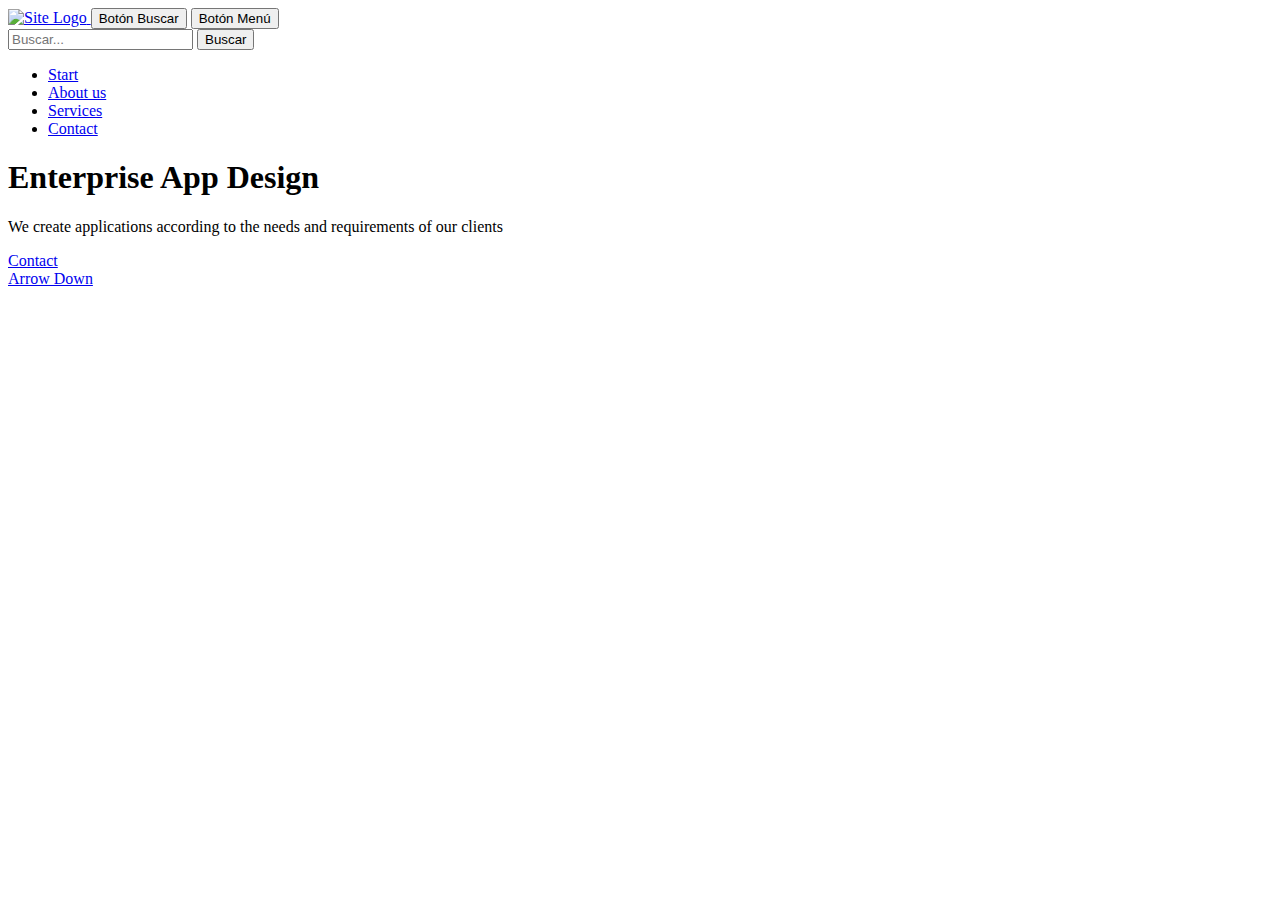
==== index.html @ d986cce9 "Header ended" ====
<!DOCTYPE html>
<!-- Starter template copied from Bootstrap 4 Documentation page => https://v4-alpha.getbootstrap.com/getting-started/introduction/ -->
<html lang="en">
  <head>
    <title>NETWORK | Enterprise Mobile Solutions</title>
    <!-- Required meta tags -->
    <meta charset="utf-8">
    <meta name="viewport" content="width=device-width, initial-scale=1, shrink-to-fit=no">

  </head>
  <body>
    <section class="bienvenidos">
        <header class="encabezado" role="banner"><!--
                                                      Type header.encabezado and then press "Tab" key and it is created automatically, thanks to Emmet extension
                                                      role="banner" tell us this is the site header (logo, button, menus...)
                                                   -->
            <a href="index.html">
                <img src="images/logo.svg" alt="Site Logo"/>
            </a>
            
            <button type="button" class="boton-buscar">Bot&oacute;n Buscar</button> <!-- Magnifying glass -->
            <button type="button" class="boton-menu">Bot&oacute;n Men&uacute;</button> <!-- Menu -->

            <form action="#" class="bloque-buscar"><!-- Type form.action.id and then press "Tab" key and it is created automatically (Emmet extension) -->
                <div class="contenedor-bloque-buscar">
                    <input type="text" placeholder="Buscar...">
                    <input type="submit" value="Buscar">
                </div>
            </form>

            <!-- Navigation menu -->
            <nav id="menu-principal"><!-- Type nav#menu-principal and then press "Tab" key and it is created automatically (Emmet extension) -->
                <ul><!-- Making horizontal menu with ul + li -->
                    <li class="active"><a href="index.html">Start</a></li> <!-- class="active" => Getting styles for active menu element -->
                    <li><a href="nosotros.html">About us</a></li>
                    <li><a href="servicios.html">Services</a></li>
                    <li><a href="contacto.html">Contact</a></li>
                </ul>
            </nav>
        </header>

        <div class="texto-encabezado">
            <h1>Enterprise App Design</h1> <!-- Title -->
            <p>We create applications according to the needs and requirements of our clients</p> <!-- Explanation -->
            <a href="contacto.html">Contact</a> <!-- Contact button -->

            <div class="flecha-bajar"> <!-- Arrow down -->
                <a href="#">Arrow Down</a>
            </div>
        </div>
    </section>

  </body>
</html>
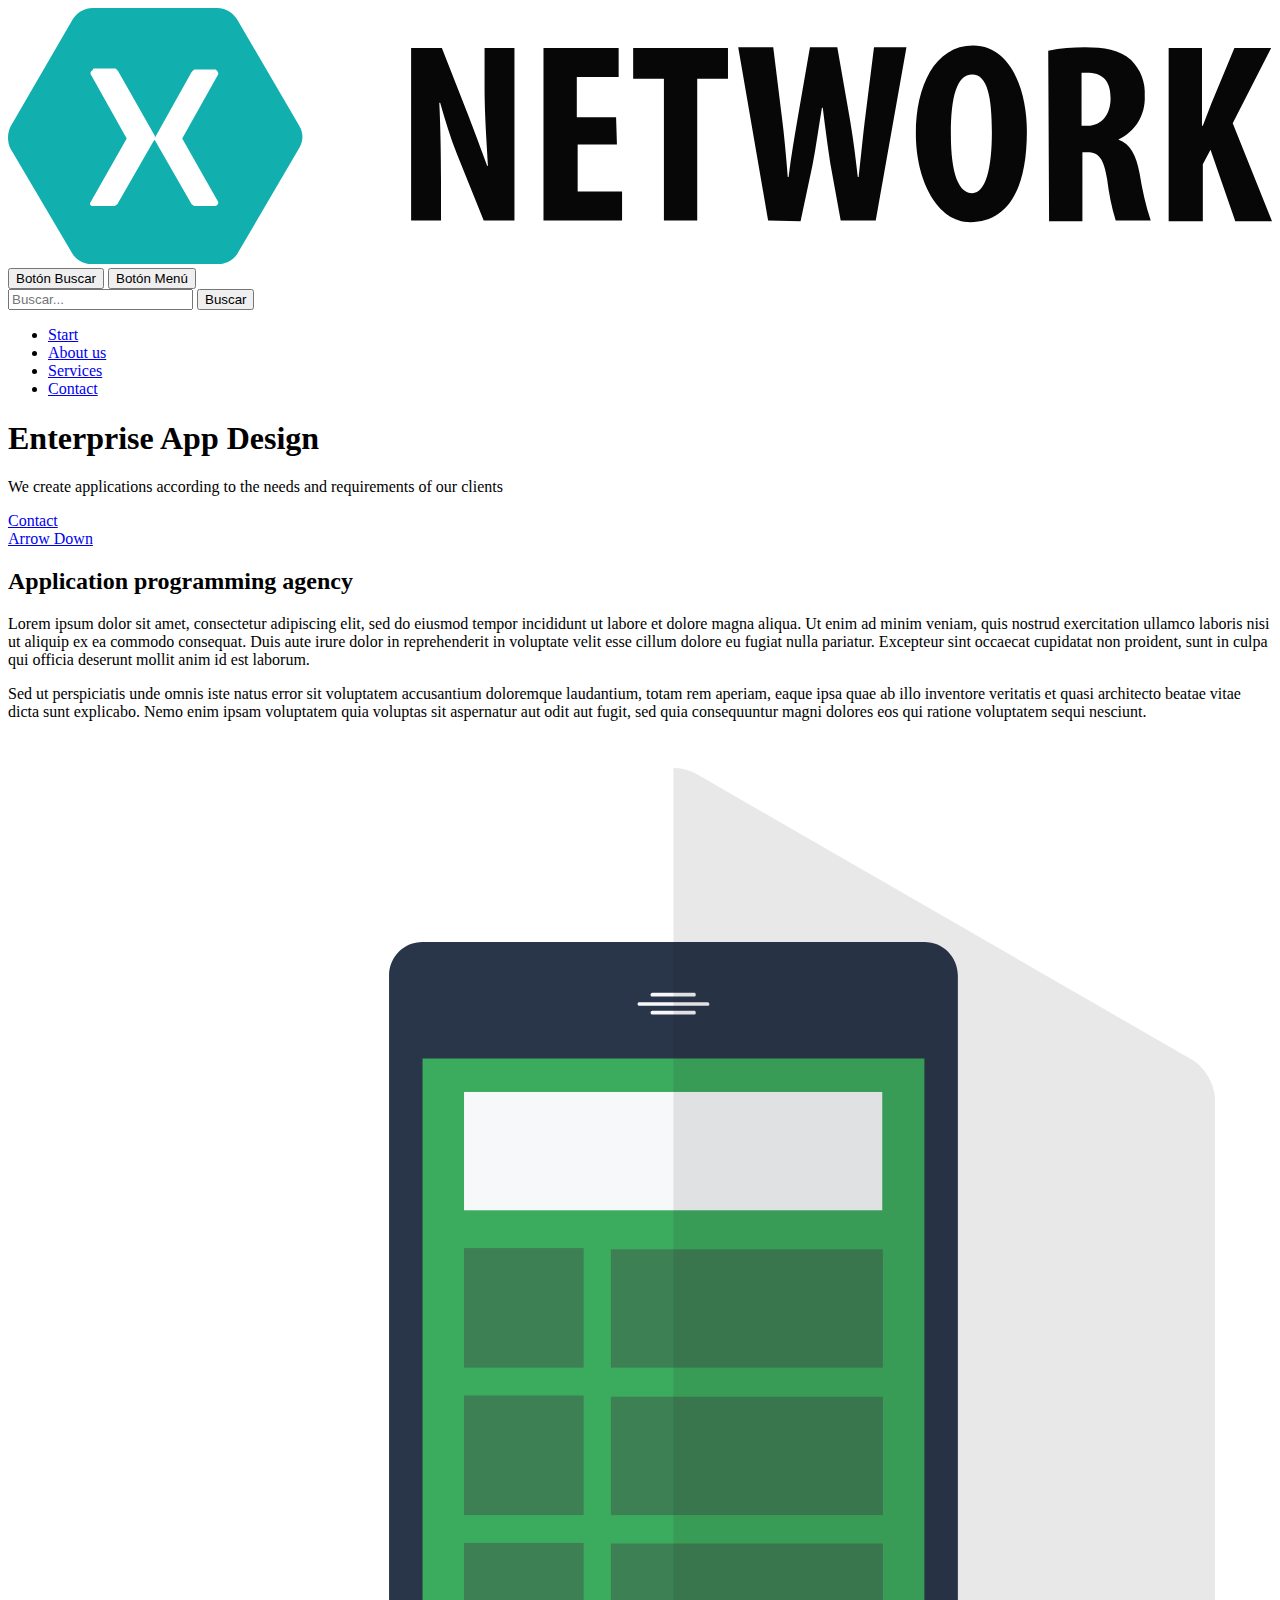
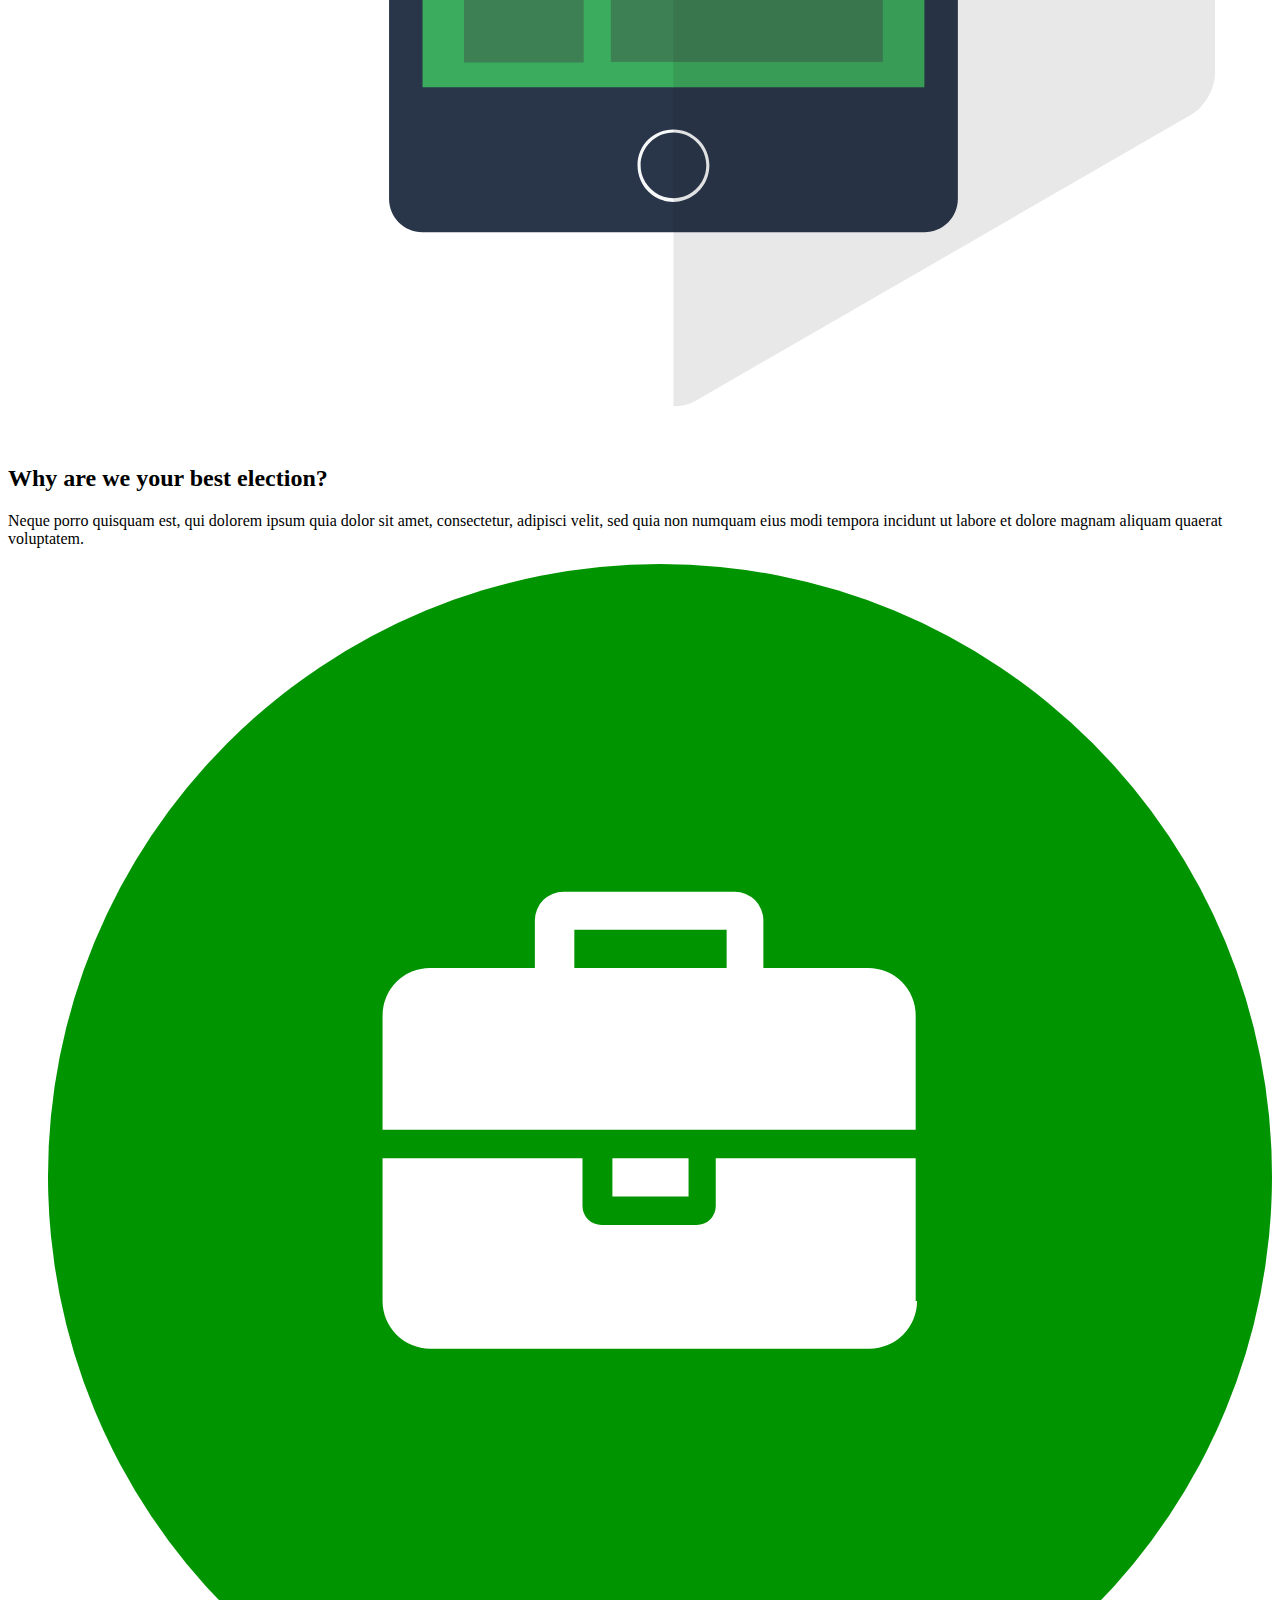
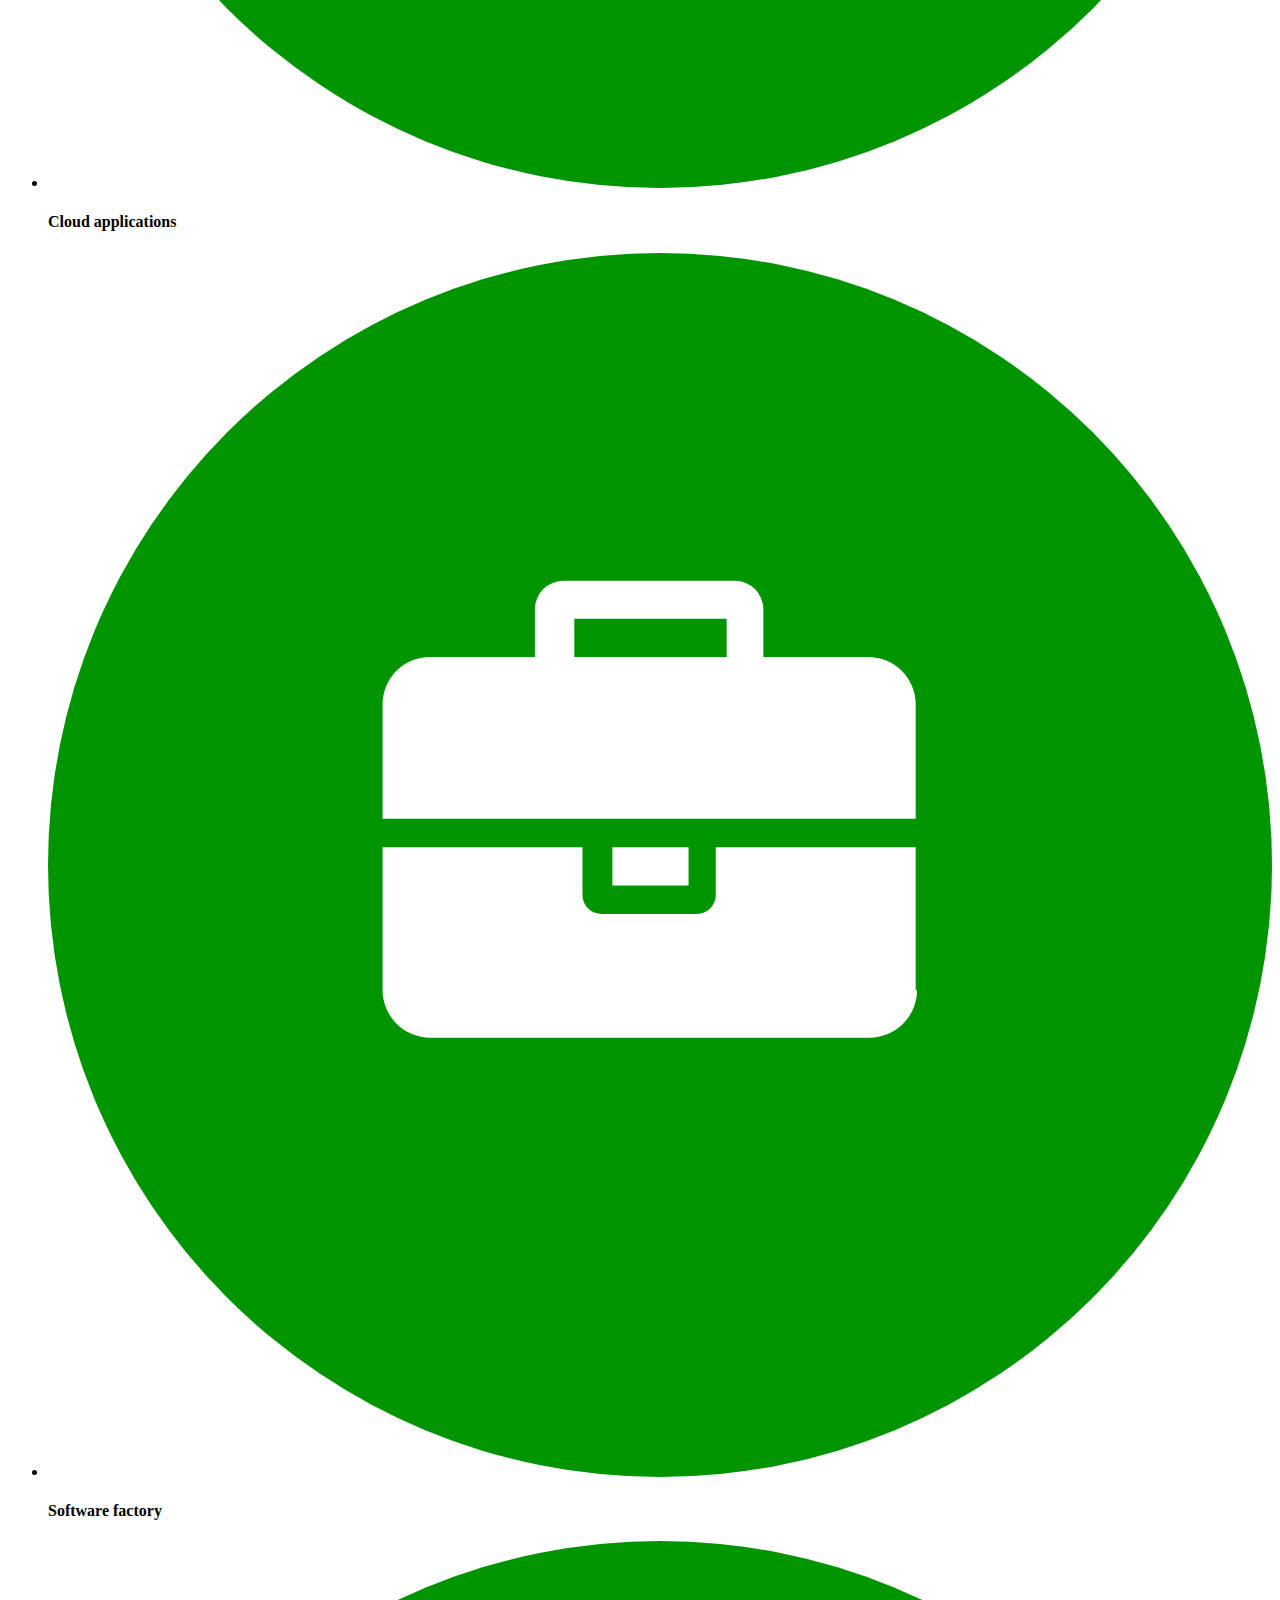
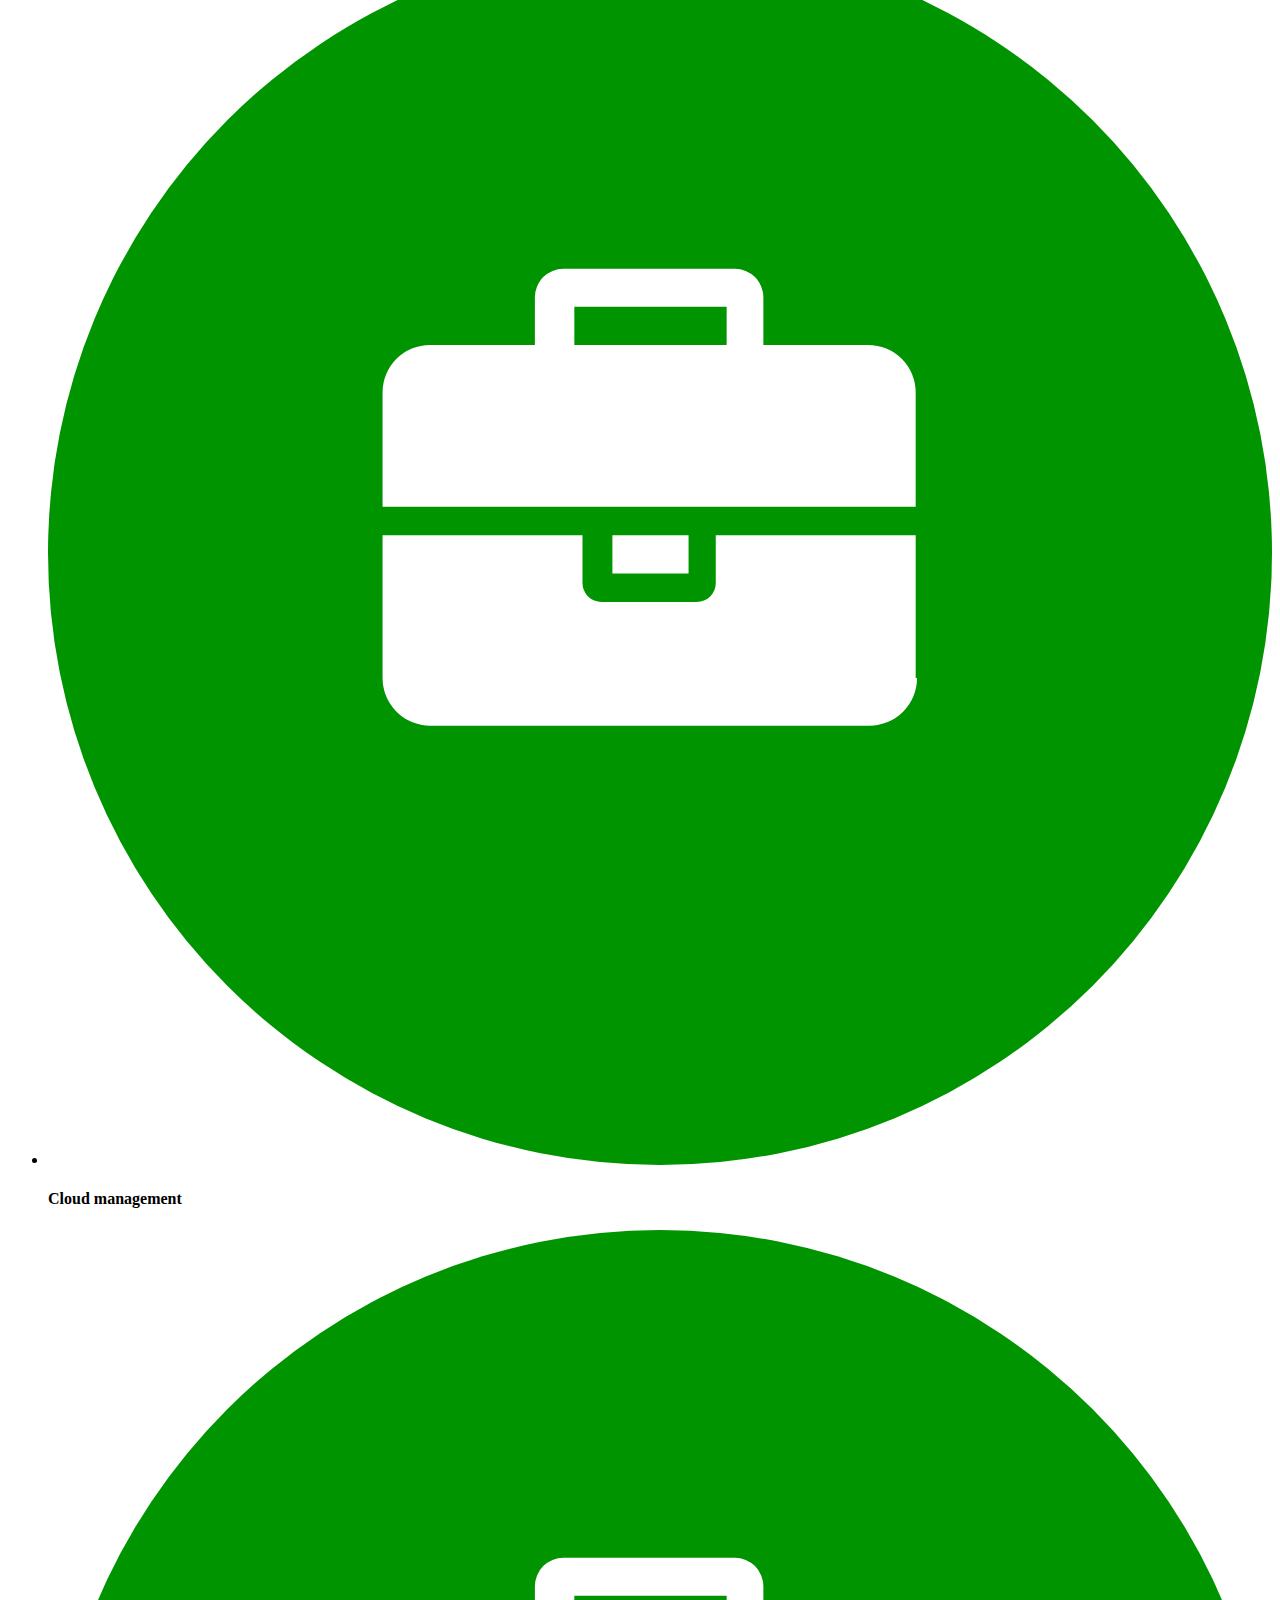
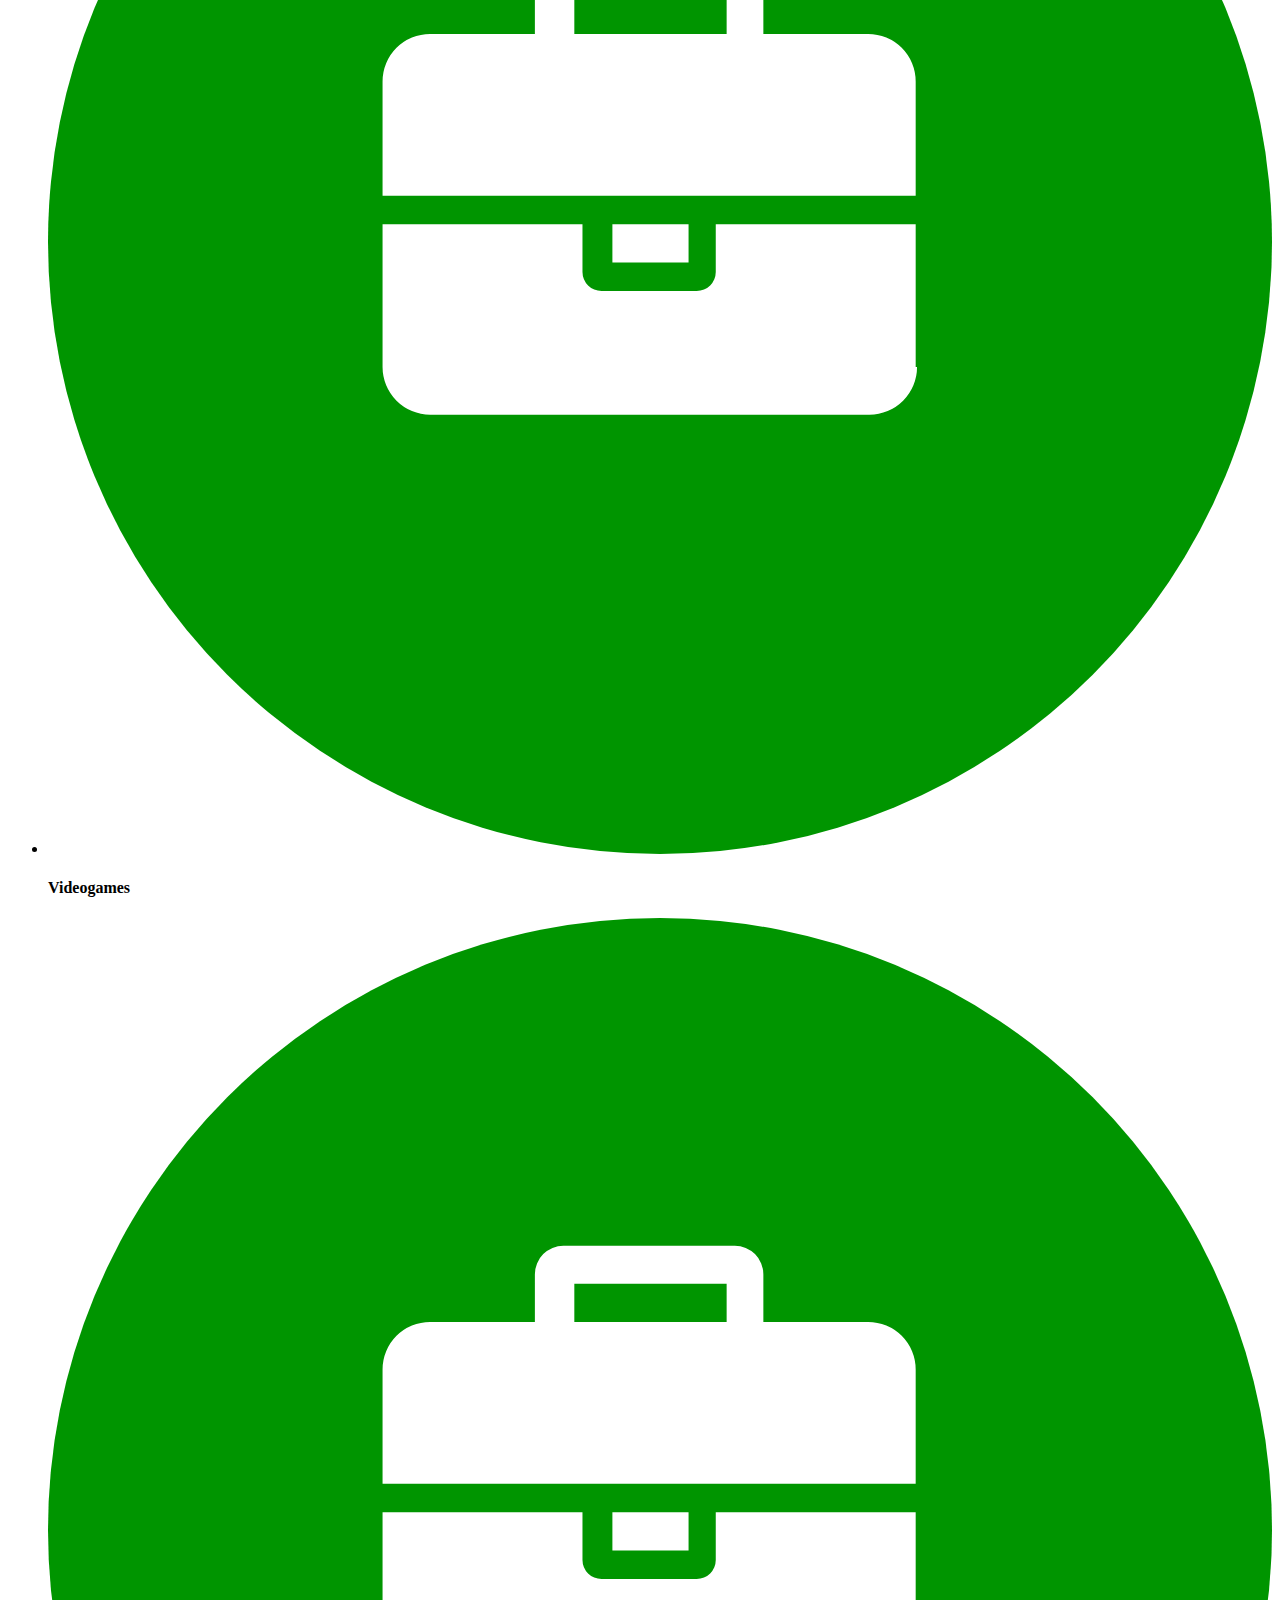
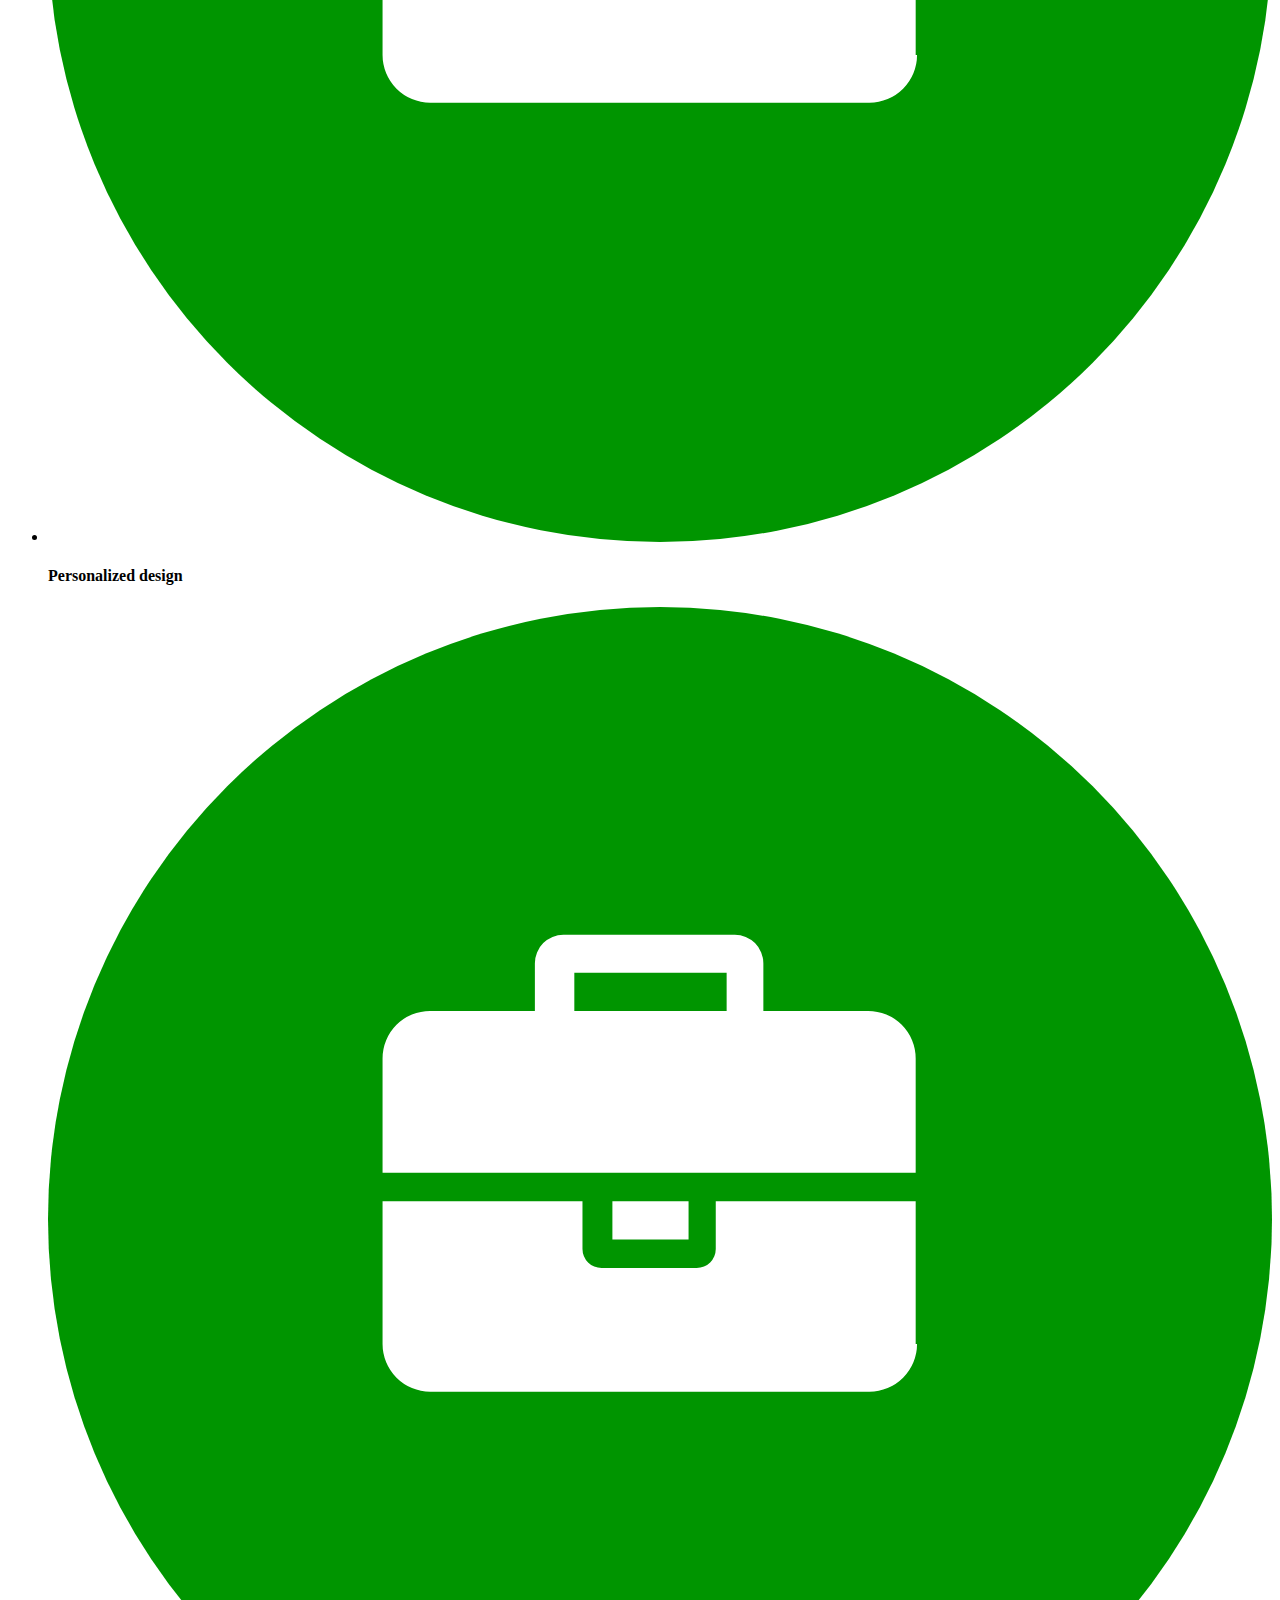
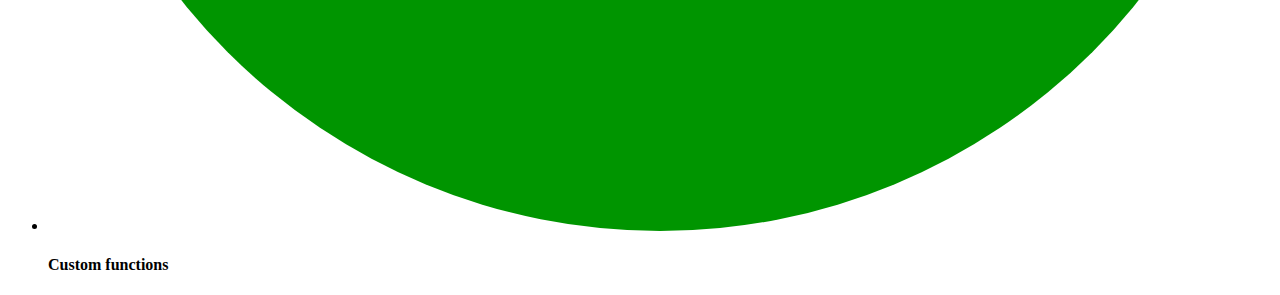
==== commit a871c2aa: "Image added" ====
--- a/index.html
+++ b/index.html
@@ -45,10 +45,53 @@
             <a href="contacto.html">Contact</a> <!-- Contact button -->
 
             <div class="flecha-bajar"> <!-- Arrow down -->
-                <a href="#">Arrow Down</a>
+                <a href="#agencia">Arrow Down</a> <!-- 'href="#agencia"' is an anchor to '<section class="agencia" id="agencia">' section -->
             </div>
         </div>
     </section>
 
+    <section class="agencia" id="agencia">
+        <h2>Application programming agency</h2>
+        <p>Lorem ipsum dolor sit amet, consectetur adipiscing elit, sed do eiusmod tempor incididunt ut labore et dolore magna aliqua. Ut enim ad minim veniam, quis nostrud exercitation ullamco laboris nisi ut aliquip ex ea commodo consequat. Duis aute irure dolor in reprehenderit in voluptate velit esse cillum dolore eu fugiat nulla pariatur. Excepteur sint occaecat cupidatat non proident, sunt in culpa qui officia deserunt mollit anim id est laborum.</p>
+        <p>Sed ut perspiciatis unde omnis iste natus error sit voluptatem accusantium doloremque laudantium, totam rem aperiam, eaque ipsa quae ab illo inventore veritatis et quasi architecto beatae vitae dicta sunt explicabo. Nemo enim ipsam voluptatem quia voluptas sit aspernatur aut odit aut fugit, sed quia consequuntur magni dolores eos qui ratione voluptatem sequi nesciunt.</p>
+
+        <img src="images/agencia.svg" alt="Agencia"/>
+    </section>
+
+    <section class="tu-mejor-eleccion">
+        <h2>Why are we <span>your best election?</span></h2>
+        <p>Neque porro quisquam est, qui dolorem ipsum quia dolor sit amet, consectetur, adipisci velit, sed quia non numquam eius modi tempora incidunt ut labore et dolore magnam aliquam quaerat voluptatem.</p>
+
+        <ul>
+            <li>
+                <img src="images/icono.svg" alt="">
+                <h4>Cloud applications</h4>
+            </li>
+            <li>
+                <img src="images/icono.svg" alt="">
+                <h4>Software factory</h4>
+            </li>
+            <li>
+                <img src="images/icono.svg" alt="">
+                <h4>Cloud management</h4>
+            </li>
+        </ul>
+
+        <ul>
+            <li>
+                <img src="images/icono.svg" alt="">
+                <h4>Videogames</h4>
+            </li>
+            <li>
+                <img src="images/icono.svg" alt="">
+                <h4>Personalized design</h4>
+            </li>
+            <li>
+                <img src="images/icono.svg" alt="">
+                <h4>Custom functions</h4>
+            </li>
+        </ul>
+    </section>
+
   </body>
 </html>
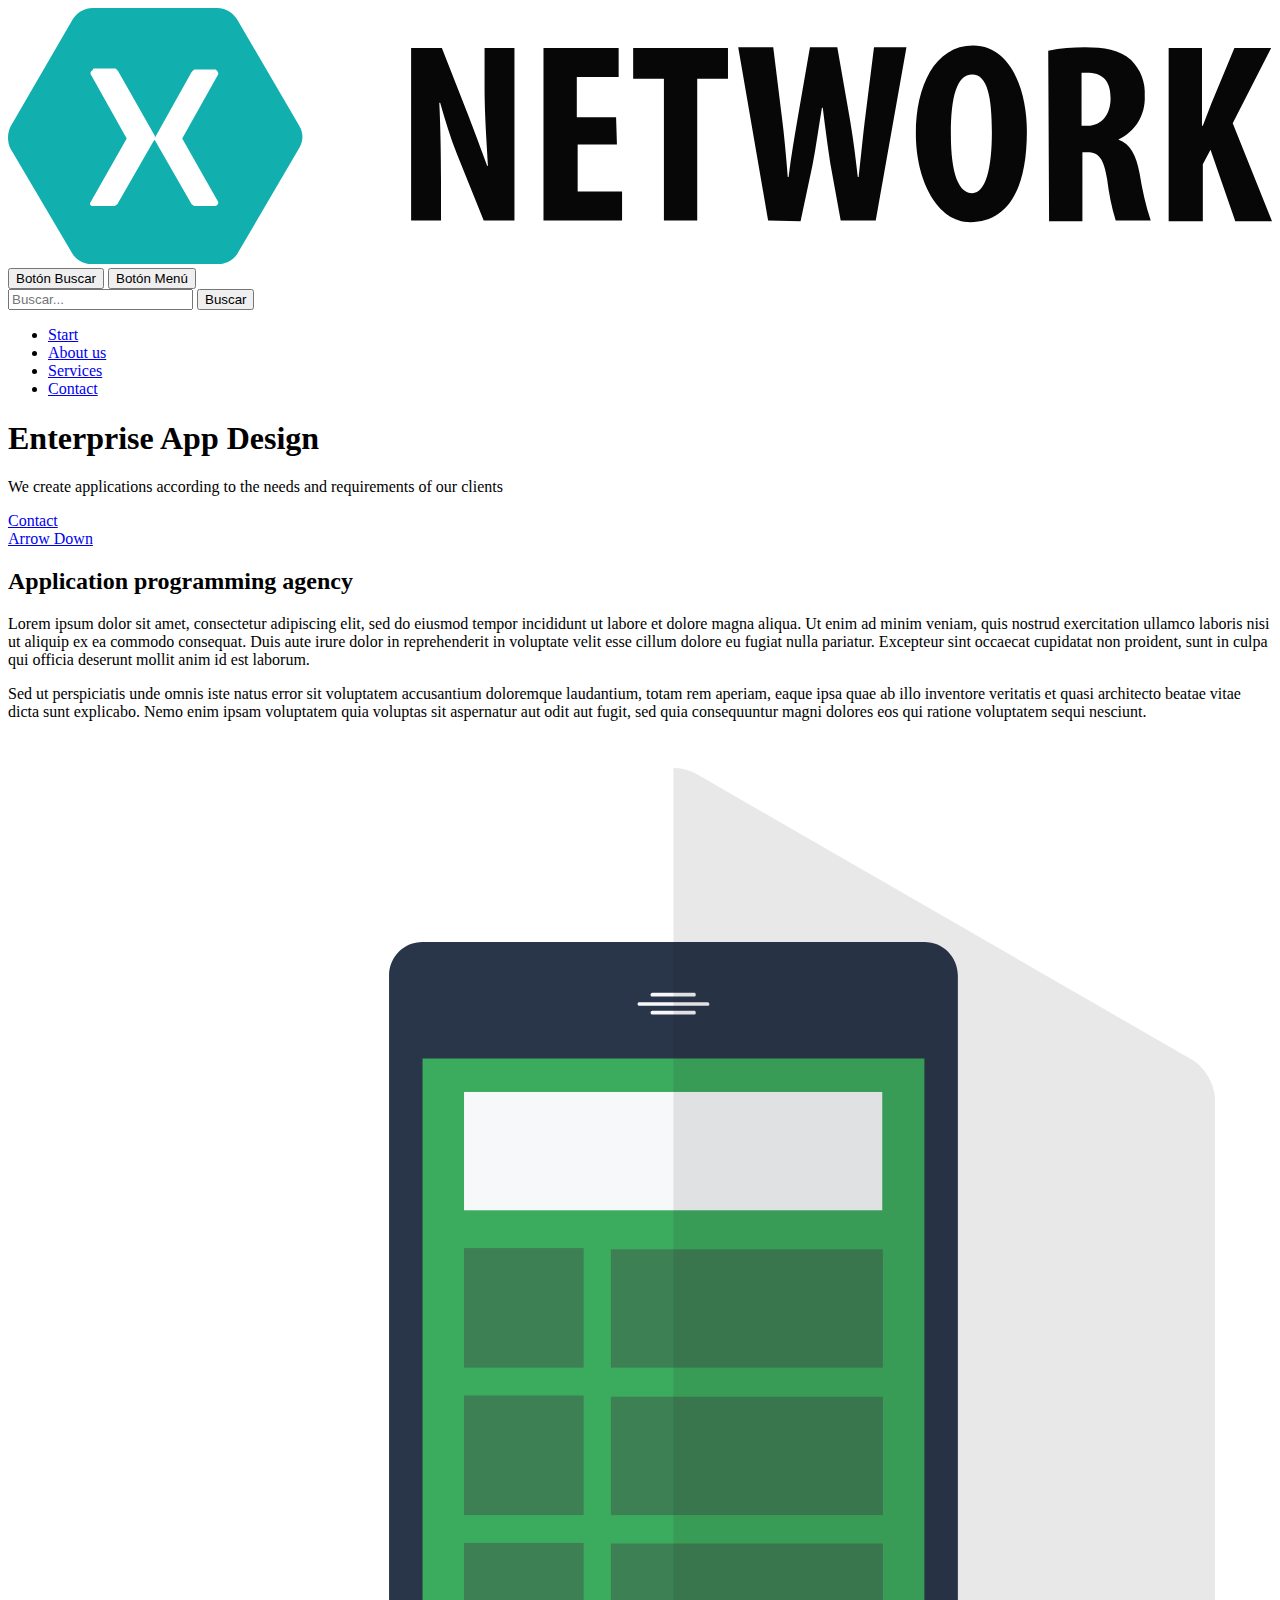
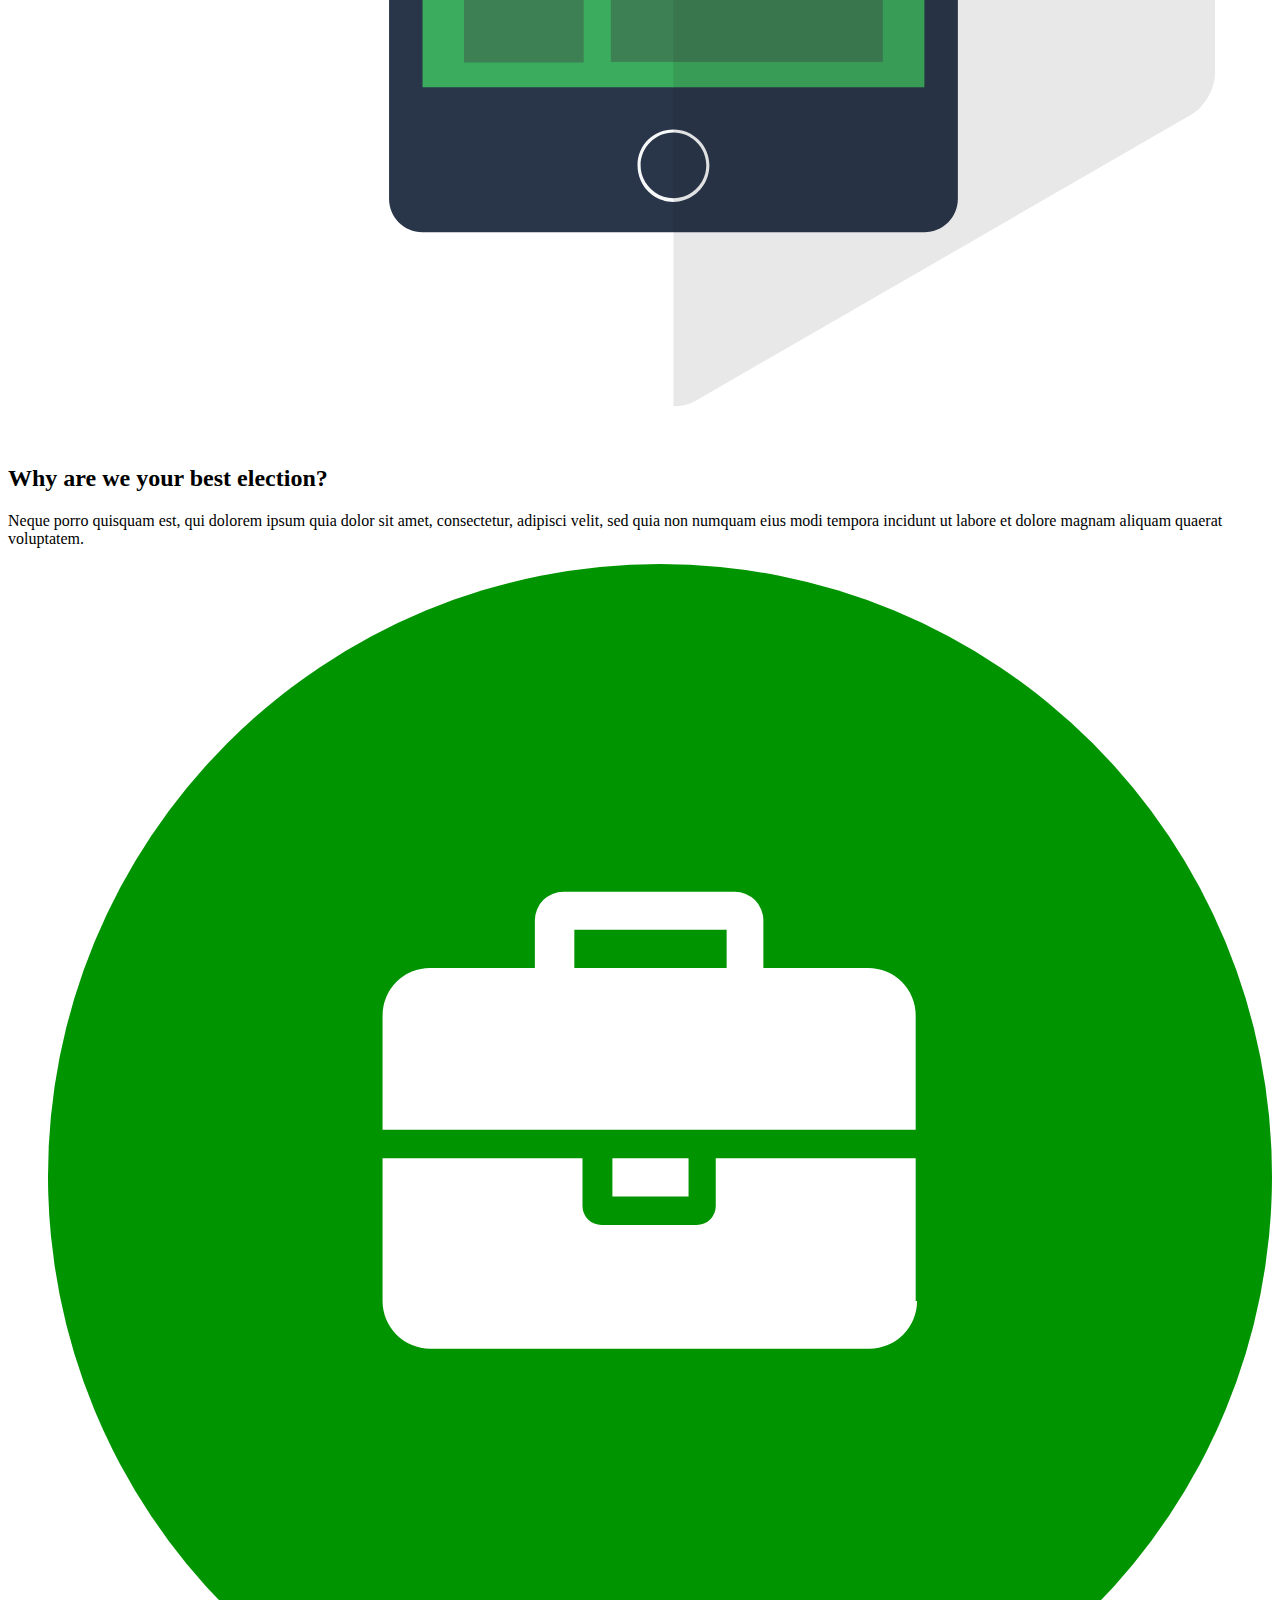
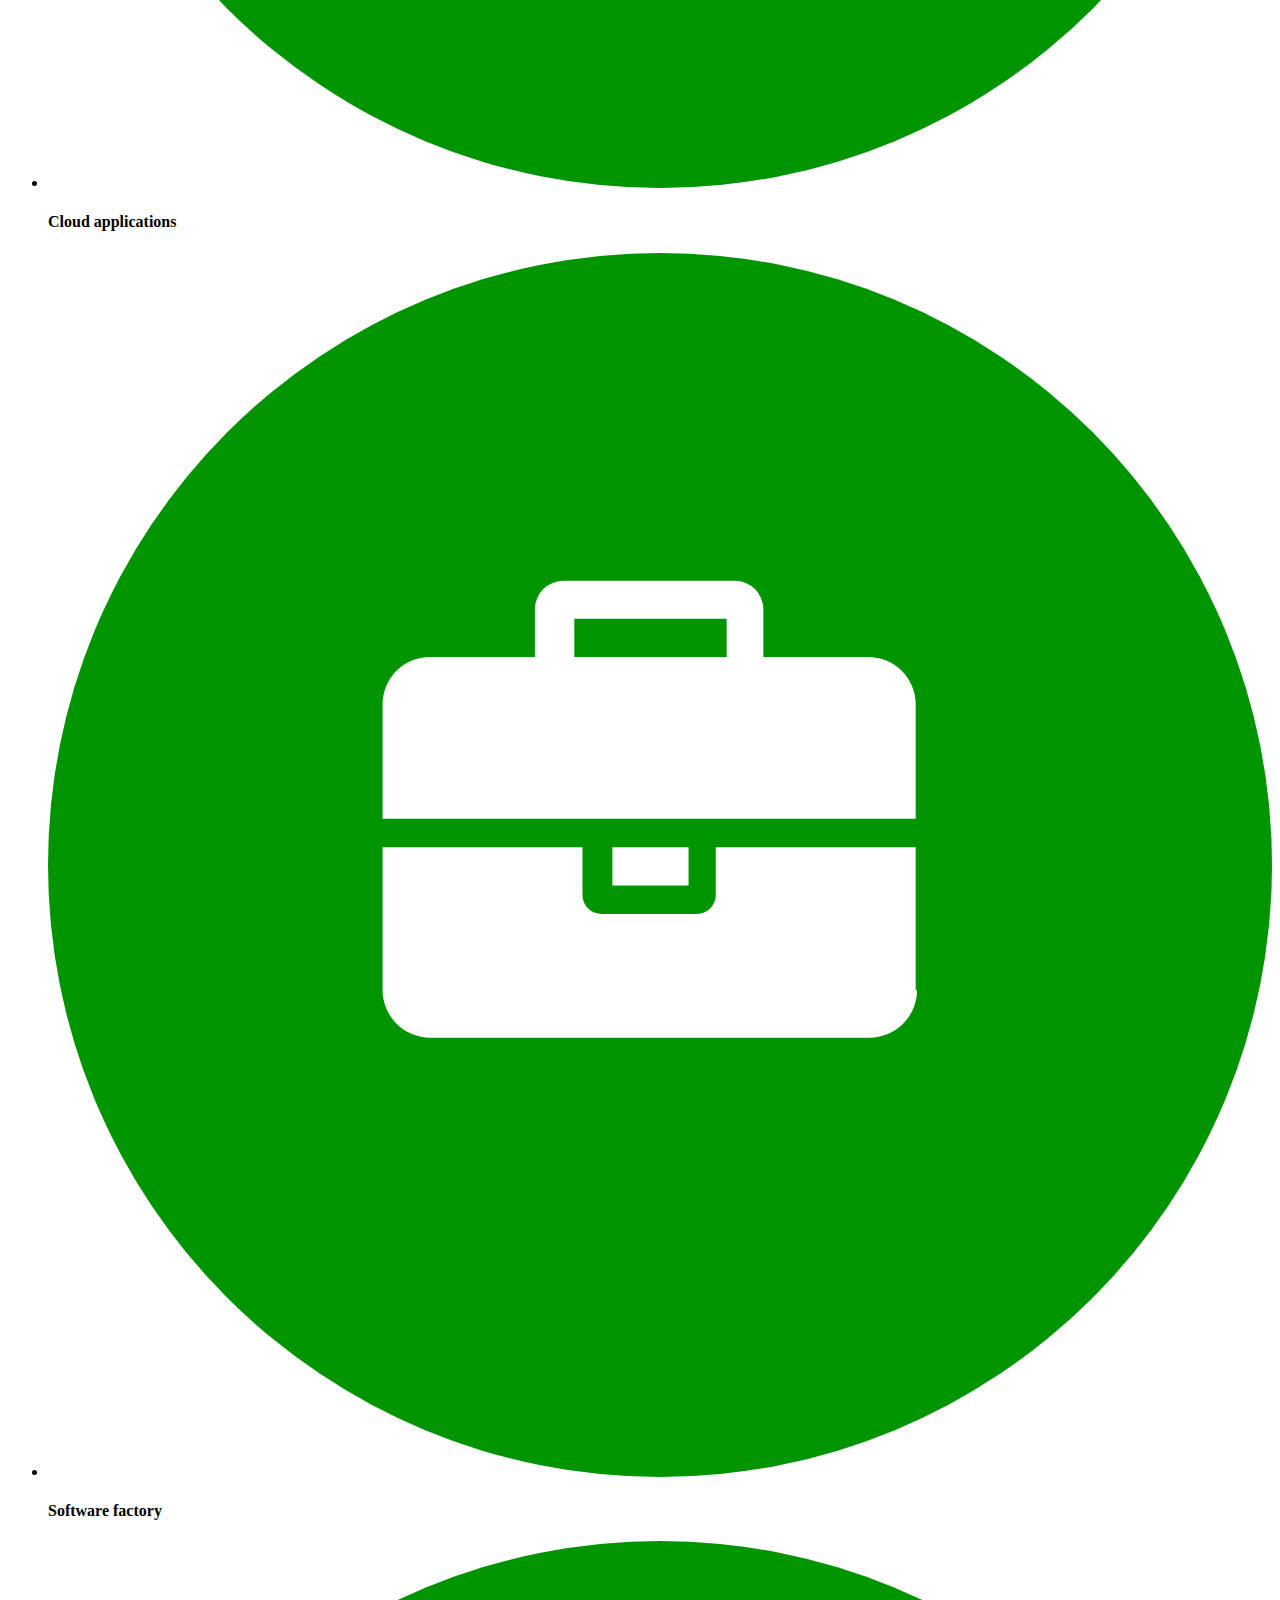
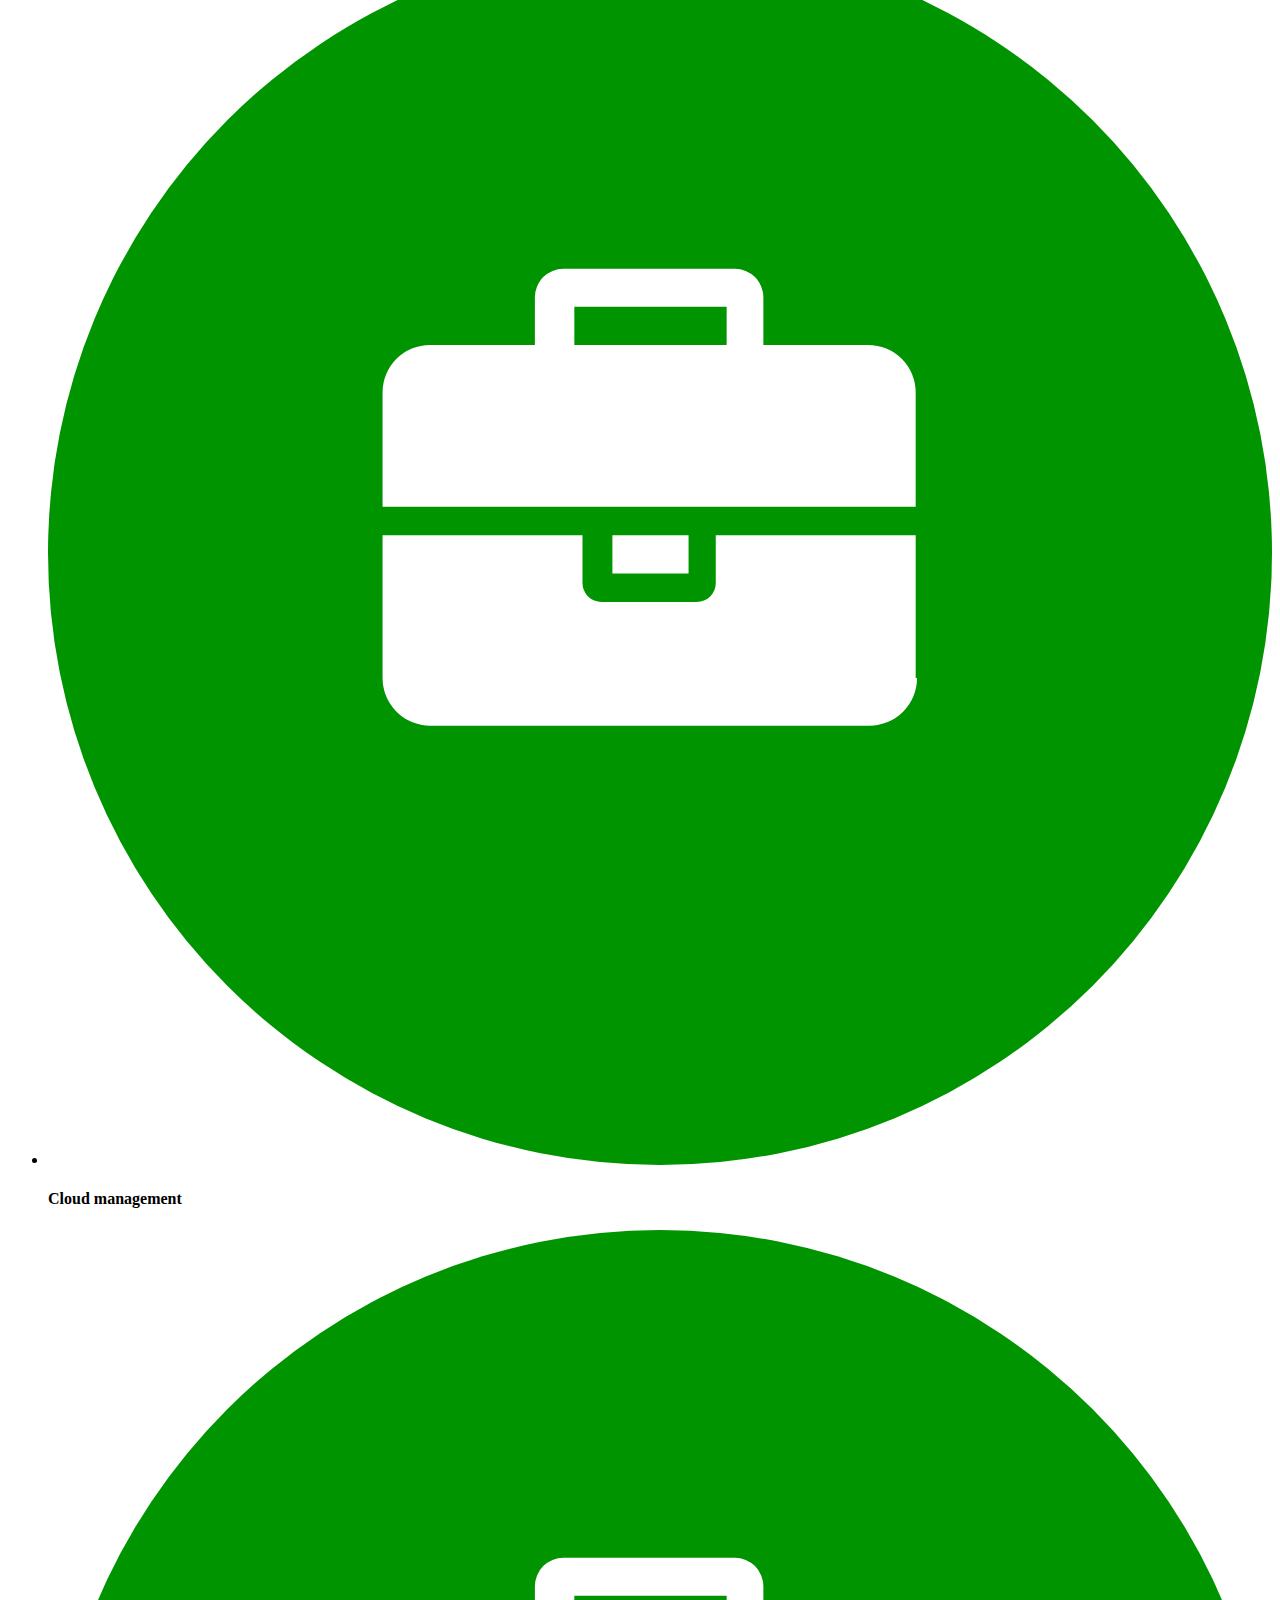
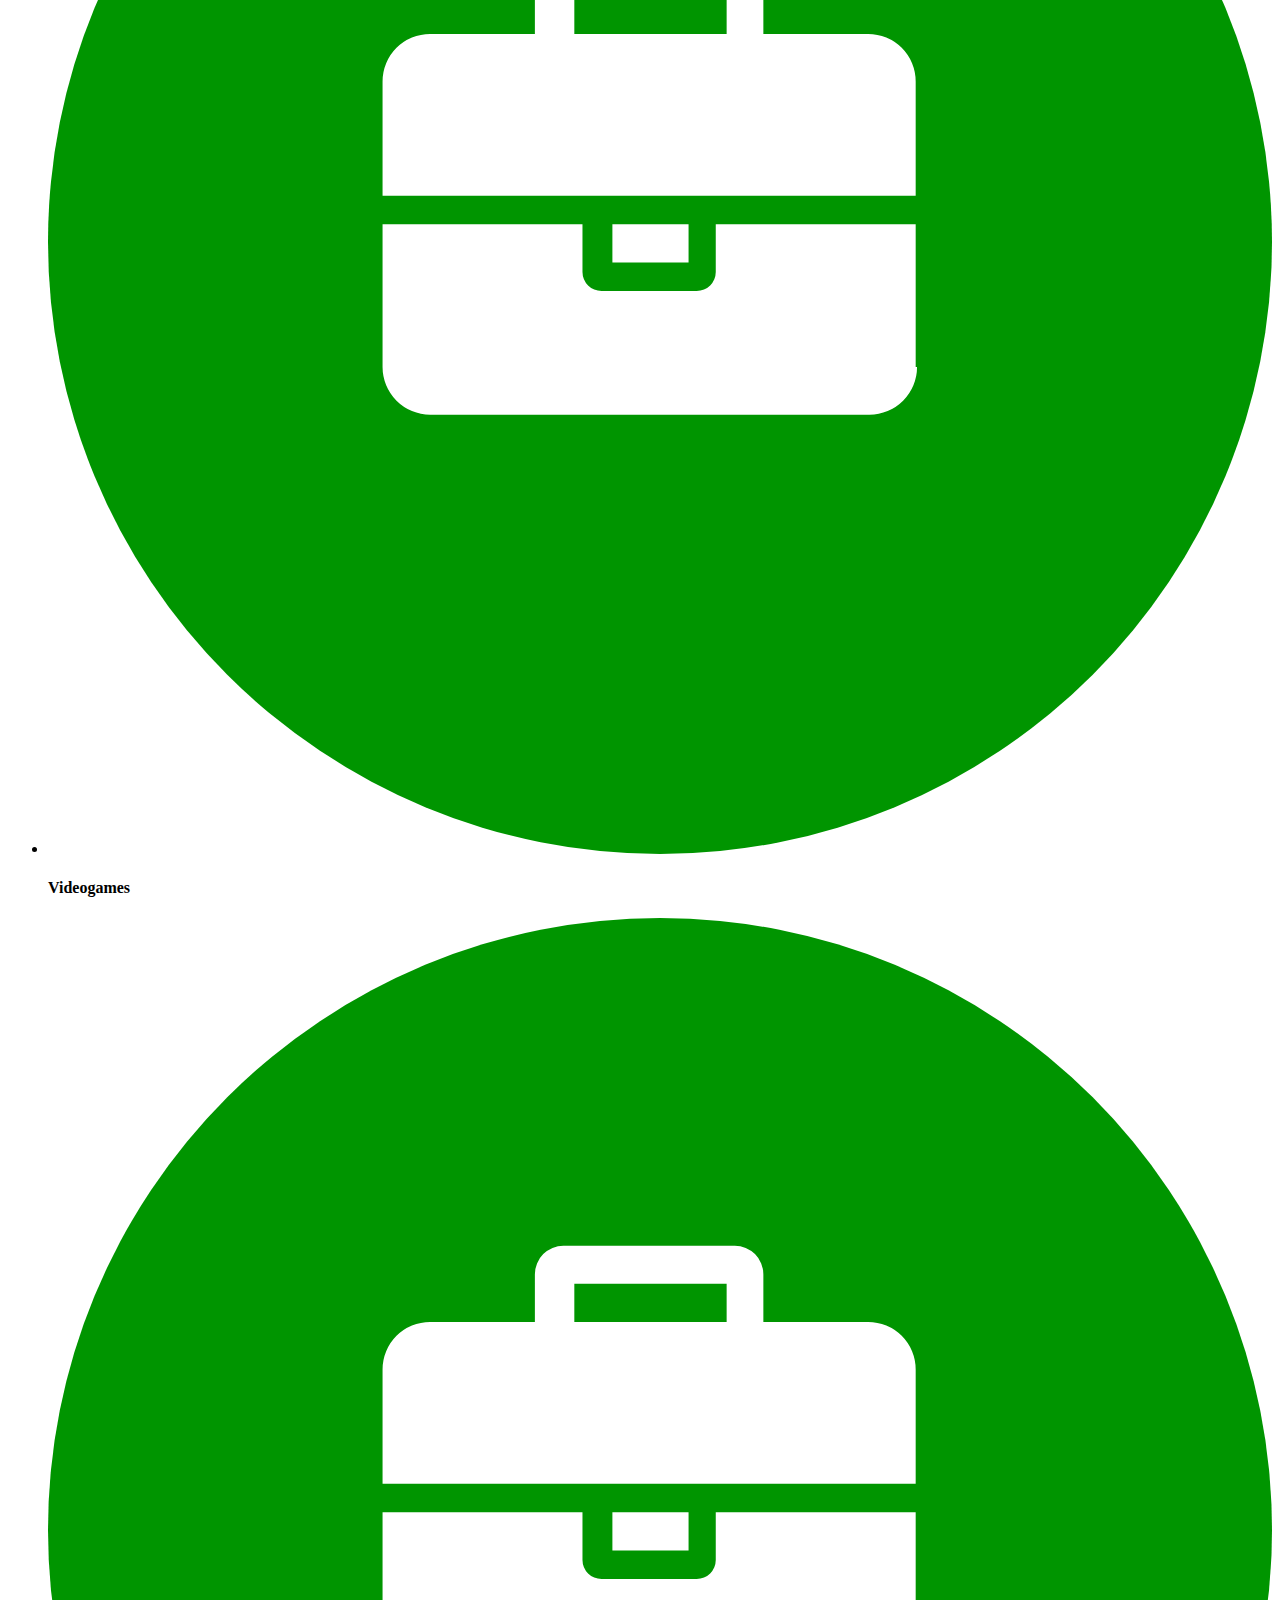
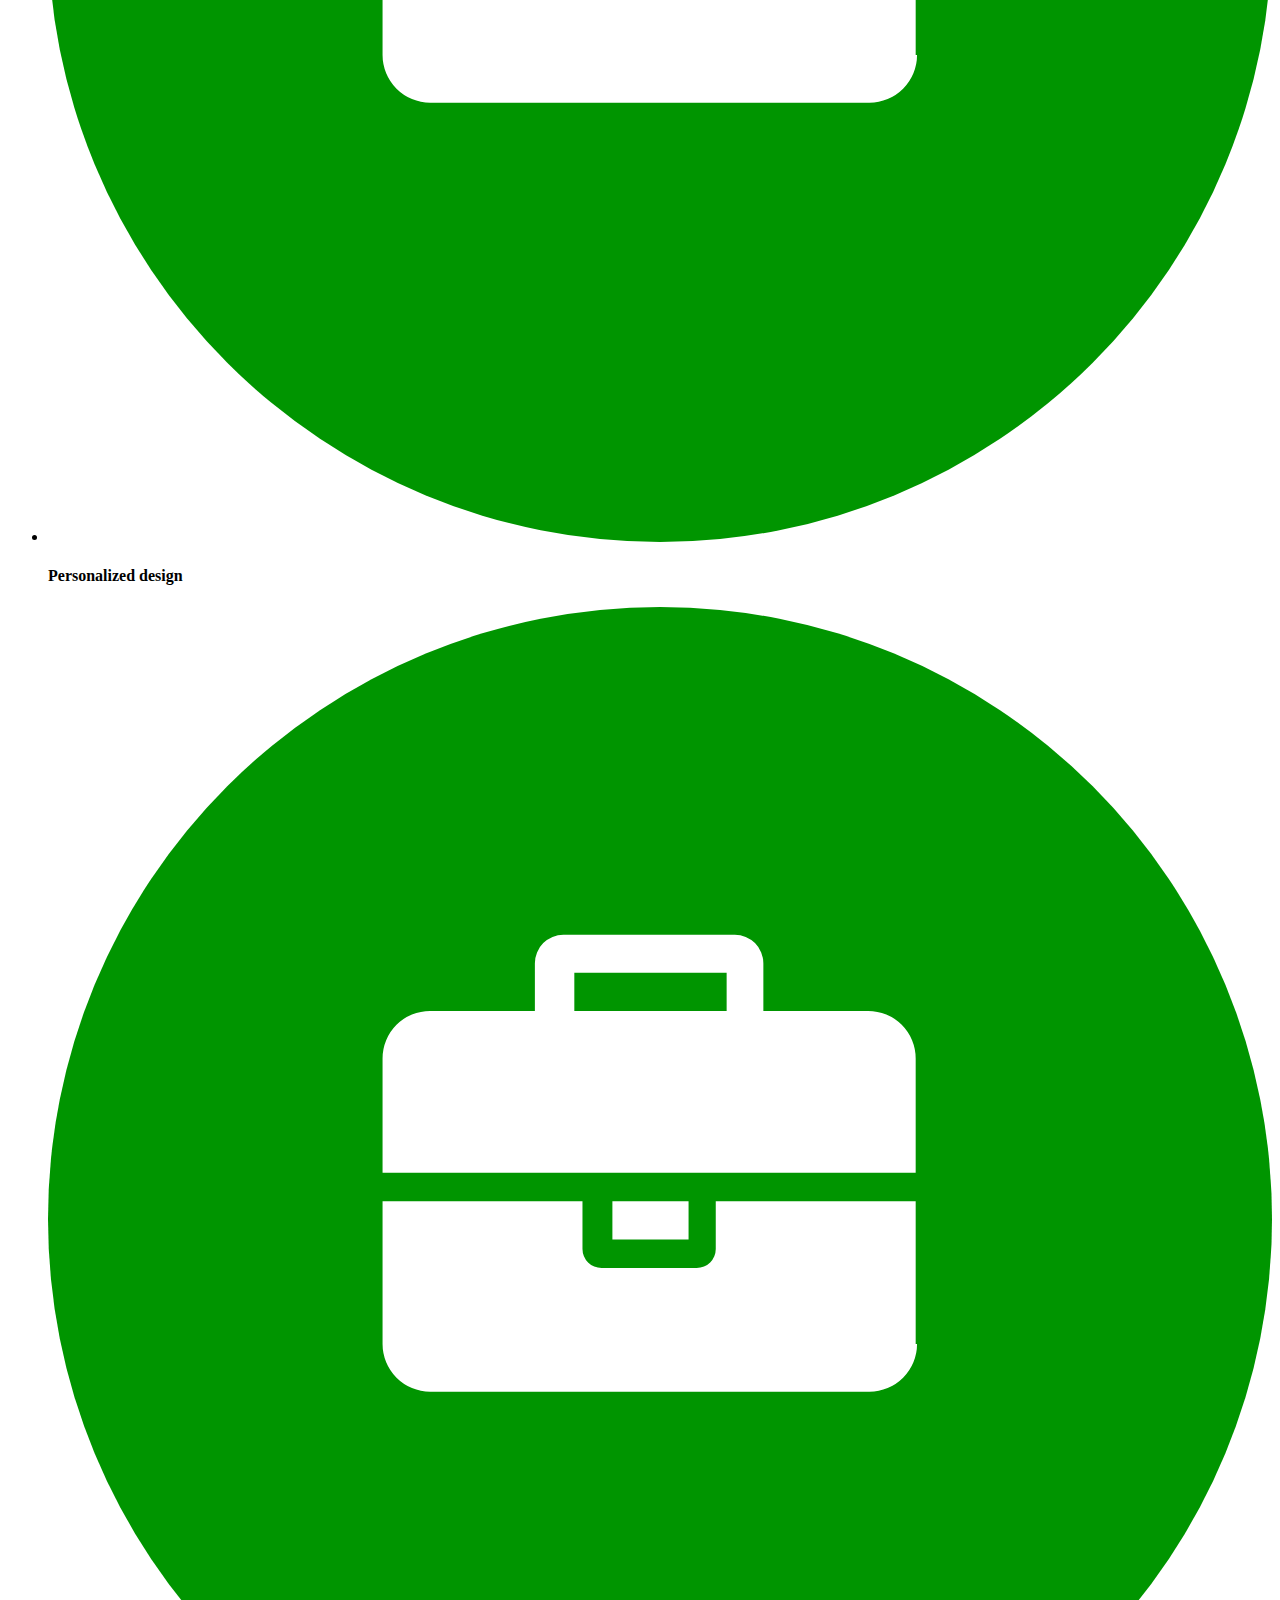
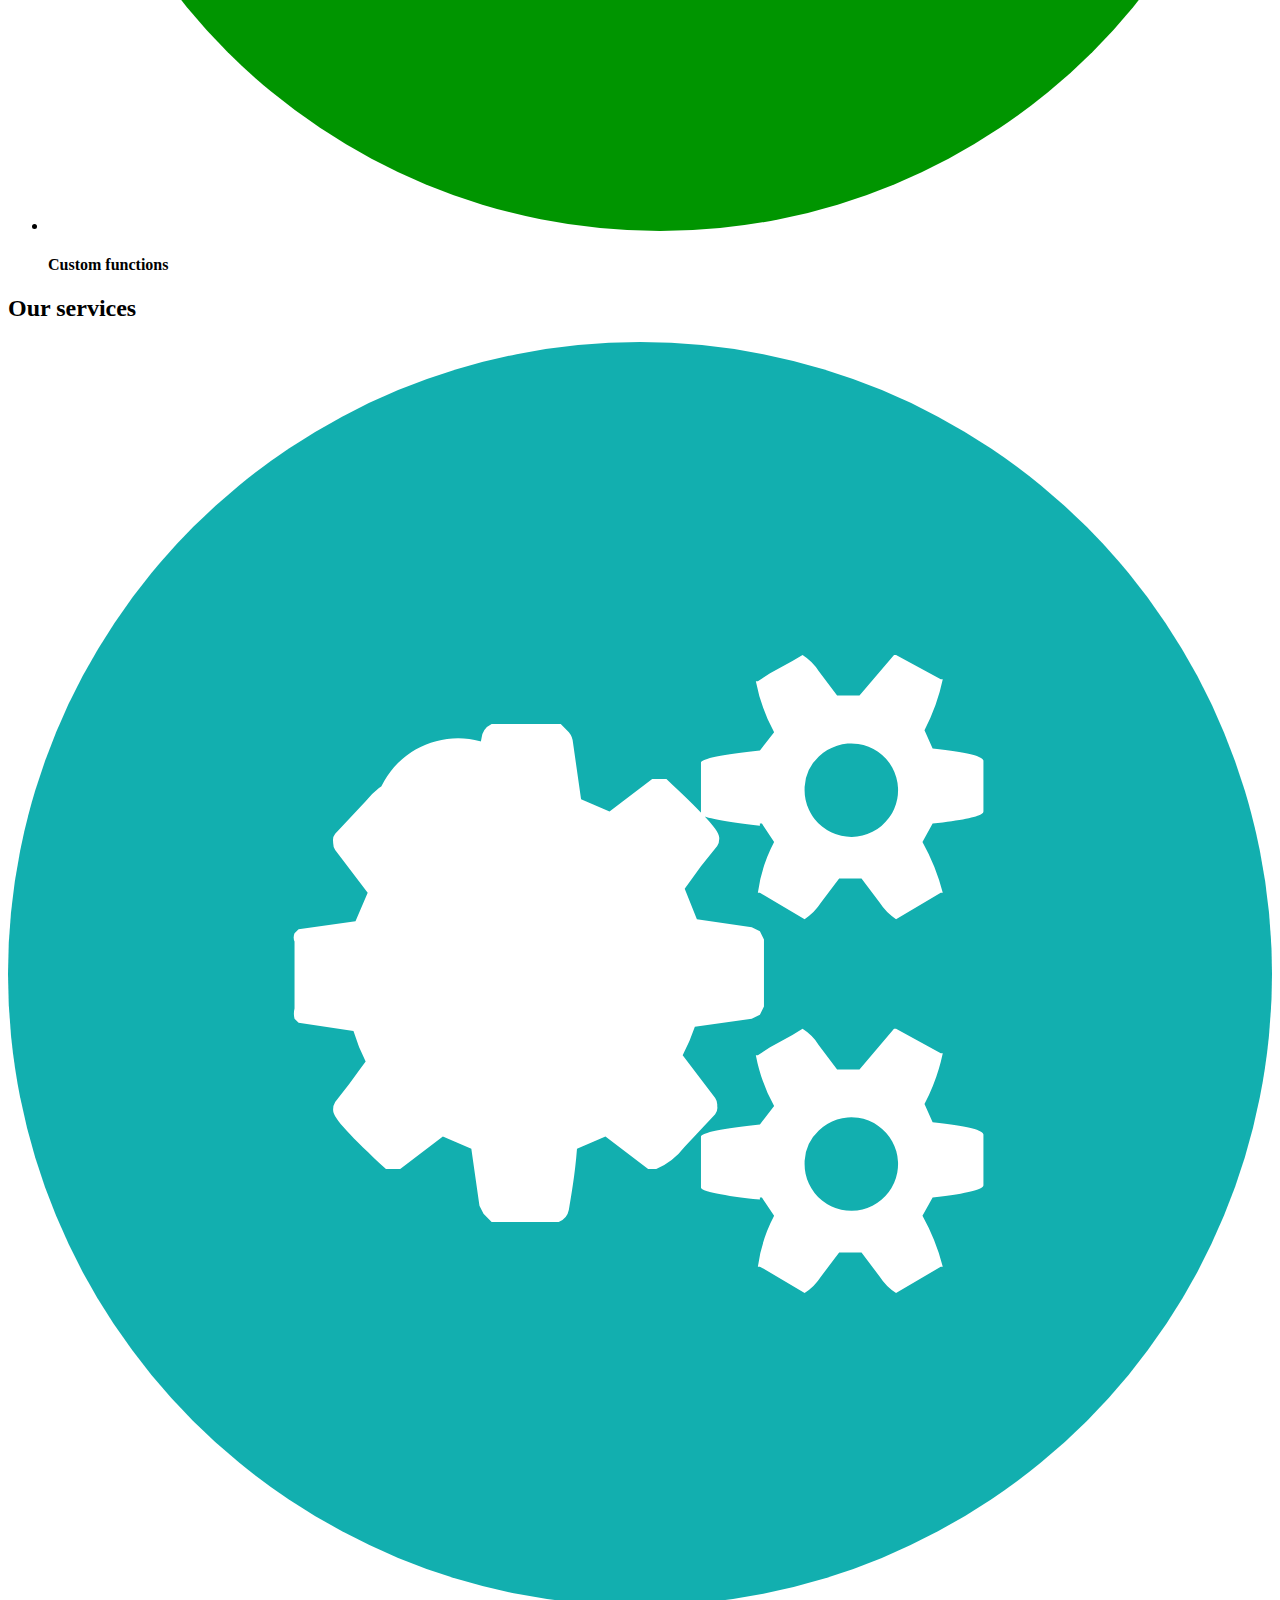
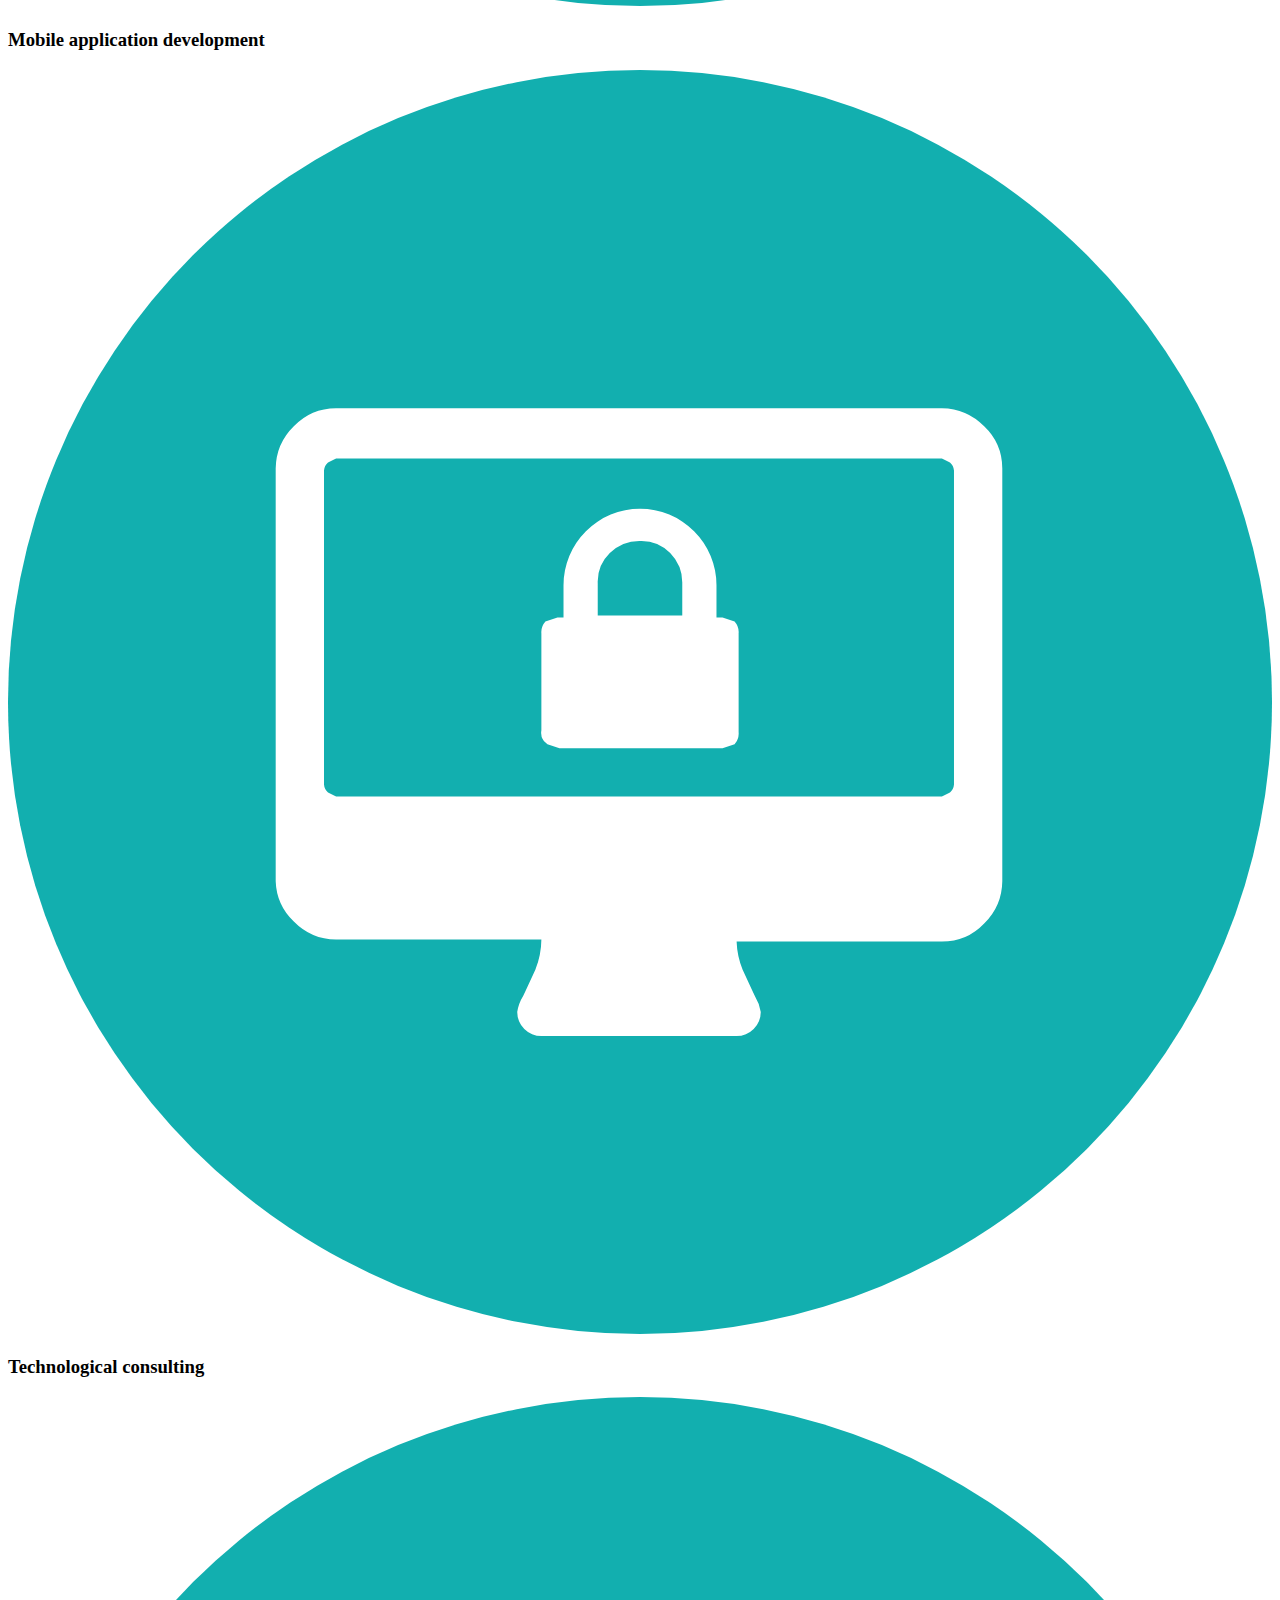
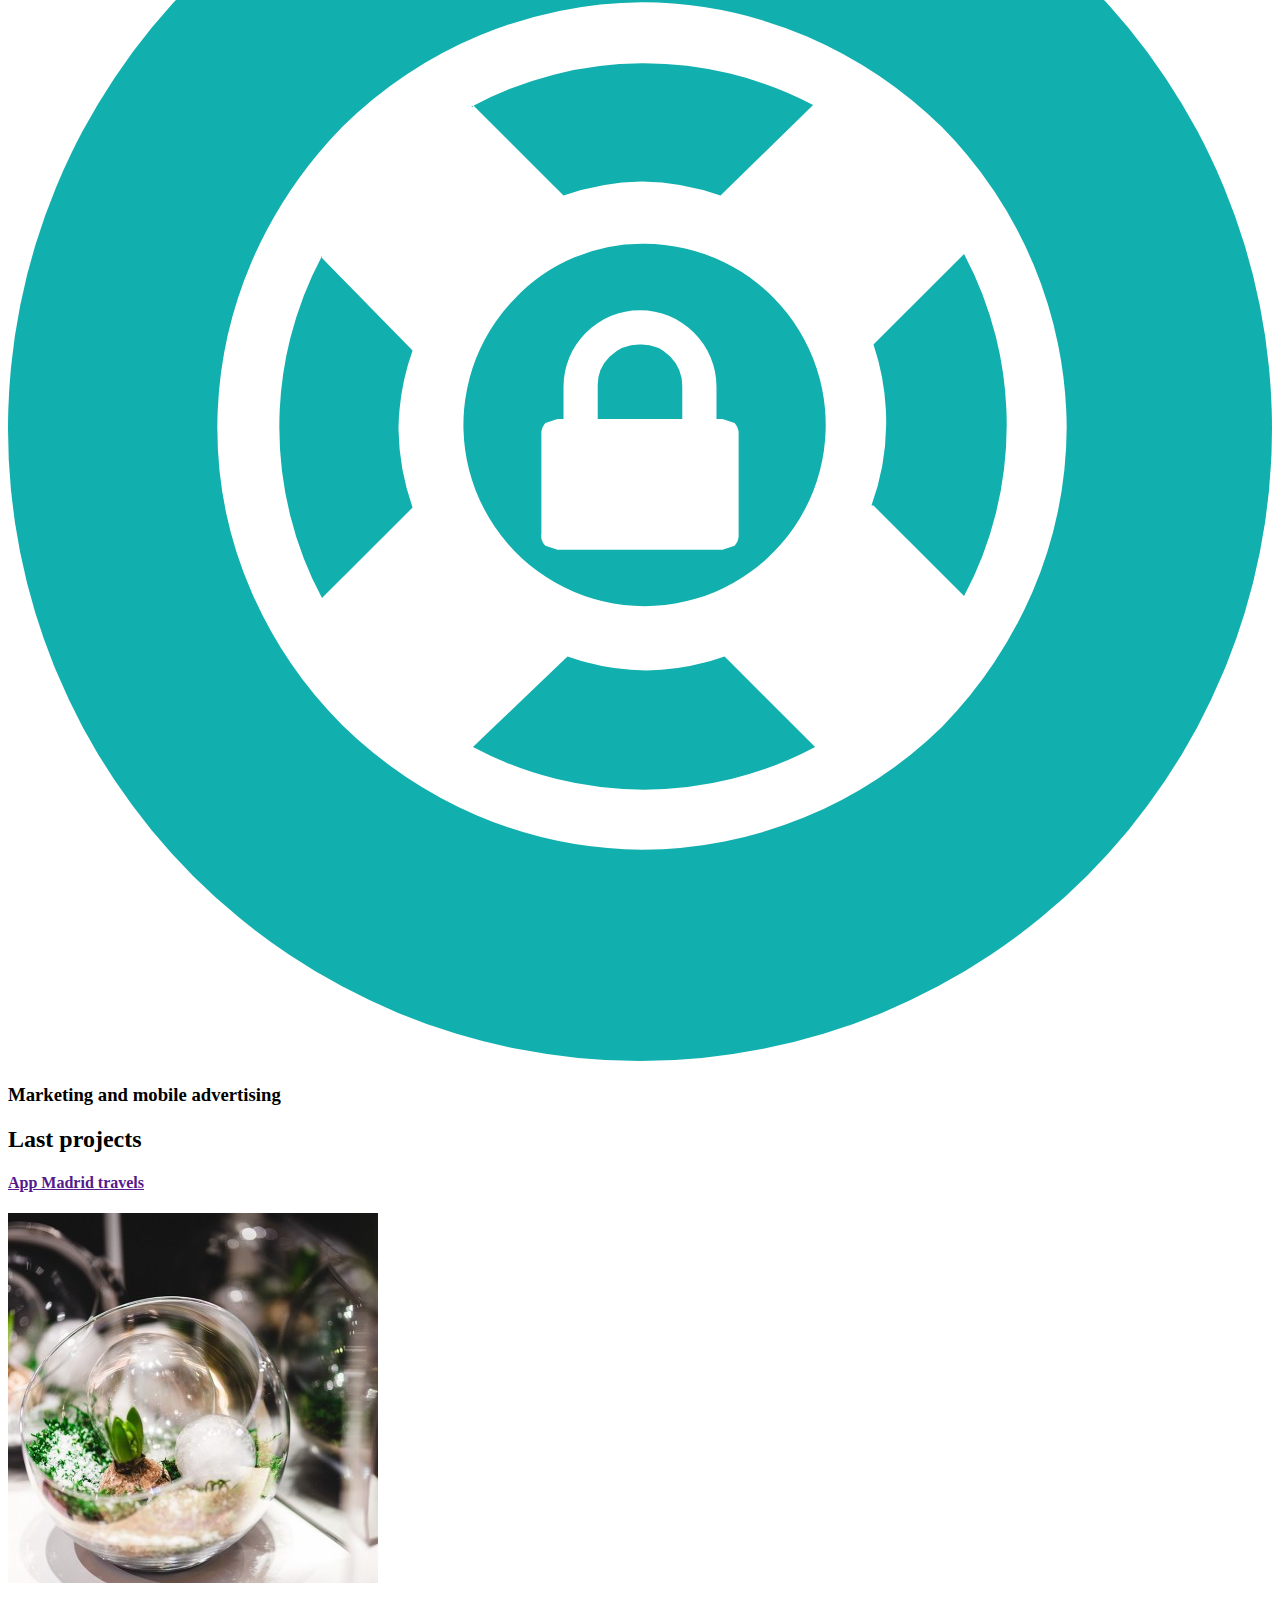
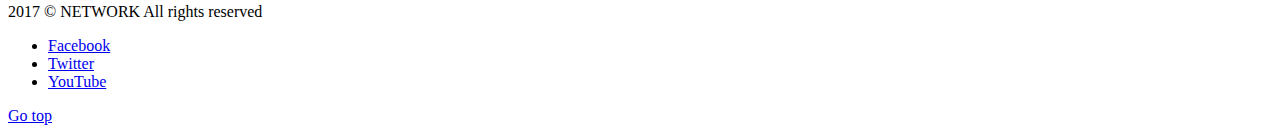
==== commit aacd9550: "Web basic layout finished" ====
--- a/index.html
+++ b/index.html
@@ -93,5 +93,51 @@
         </ul>
     </section>
 
+    <main class="servicios"> <!-- We are using "main" tag because we belive it is the most important section of our website -->
+        <h2>Our services</h2>
+
+        <article> <!-- We are using "article" tag because we believe it is an important section in "main" tag, it is a value content. Another way to code all "article" tags is using "<ul><li></li></ul>" -->
+            <img src="images/servicio-1.svg" alt="Mobile application development">
+            <h3>Mobile application development</h3>
+        </article>
+
+        <article>
+            <img src="images/servicio-2.svg" alt="Technological consulting">
+            <h3>Technological consulting</h3>
+        </article>
+
+        <article>
+            <img src="images/servicio-3.svg" alt="Marketing and mobile advertising">
+            <h3>Marketing and mobile advertising</h3>
+        </article>
+    </main>
+
+    <section class="ultimos-proyectos">
+        <h2>Last projects</h2>
+
+        <a href="">
+            <h4>App Madrid travels</h4>
+            <img src="images/proyecto1.jpg" alt="App Madrid travels project">
+        </a>
+    </section>
+
+    <footer class="piedepagina" role="contentinfo">
+        <p>2017 &copy; NETWORK All rights reserved</p>
+
+        <ul>
+            <li>
+                <a href="#">Facebook</a>
+            </li>
+            <li>
+                <a href="#">Twitter</a>
+            </li>
+            <li>
+                <a href="#">YouTube</a>
+            </li>
+        </ul>
+    </footer>
+
+    <a href="#" class="ir-arriba">Go top</a> <!-- This arrow will always be visible -->
+
   </body>
 </html>
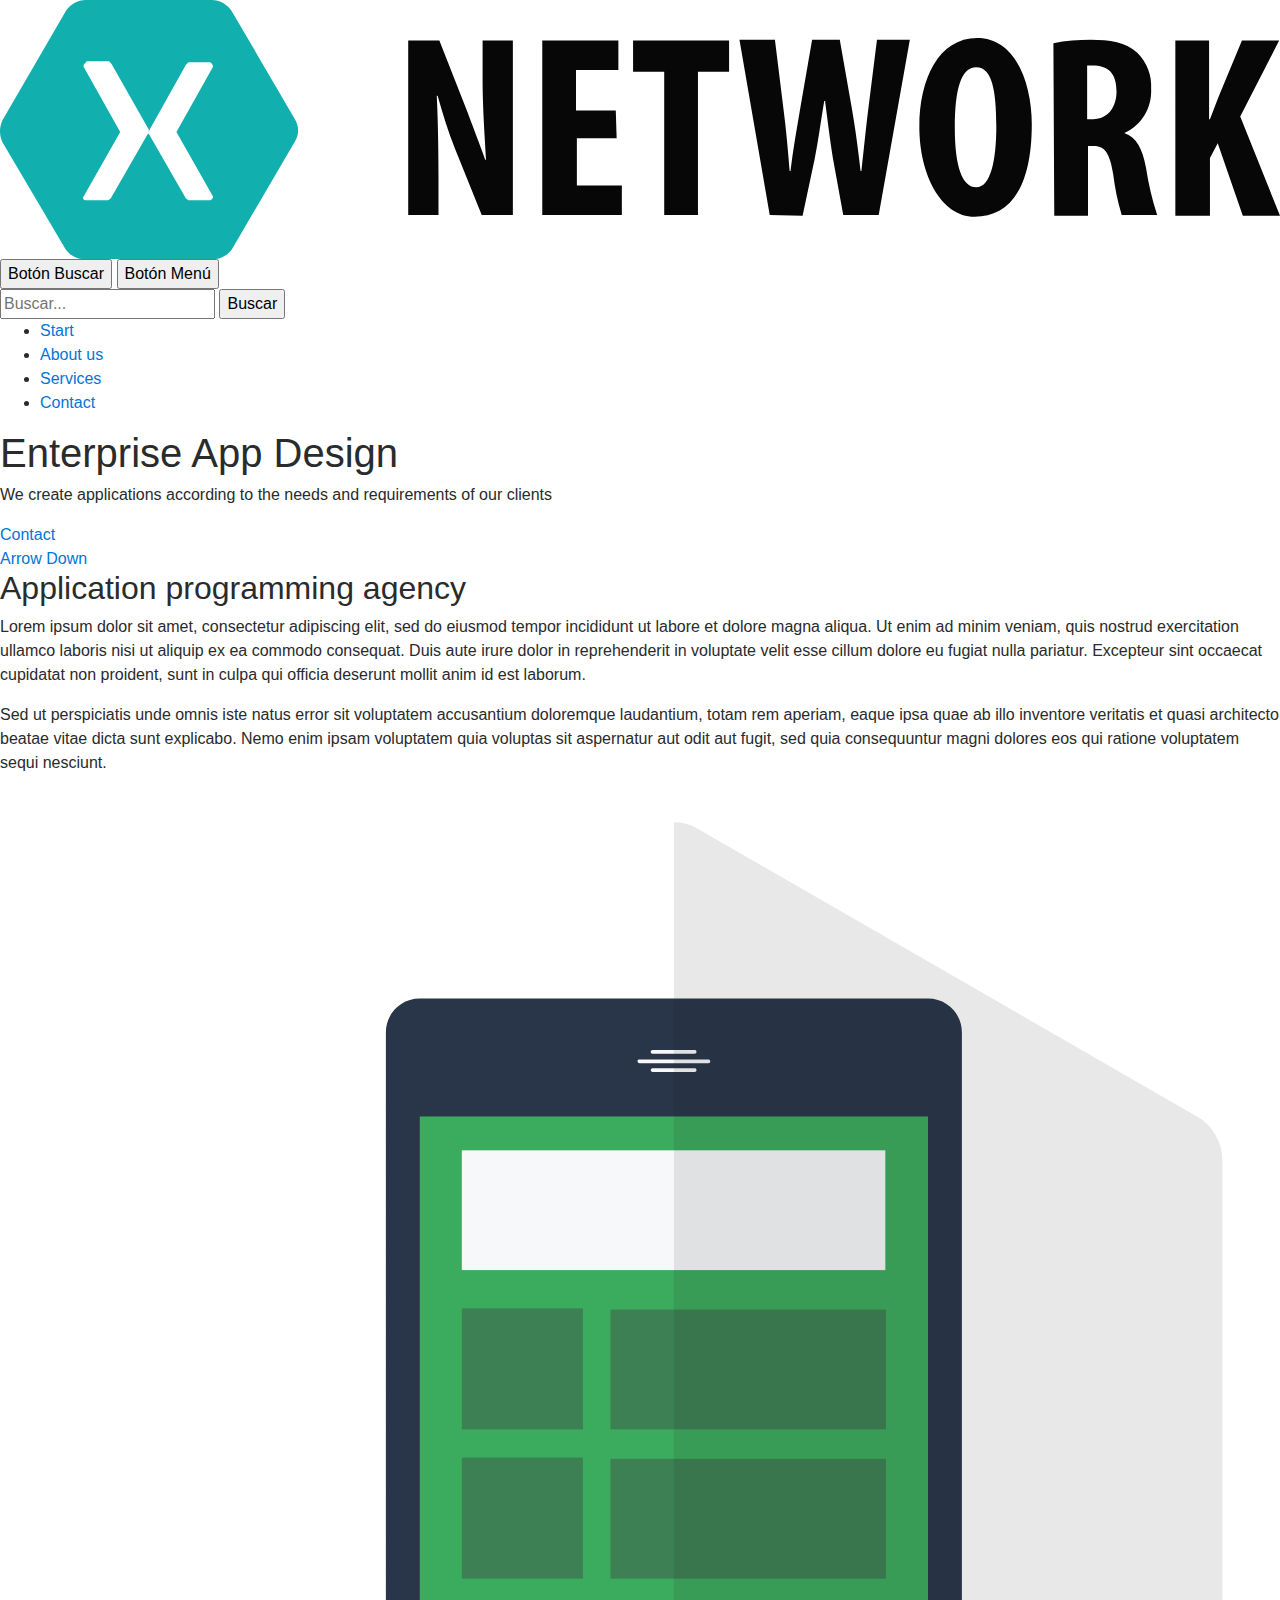
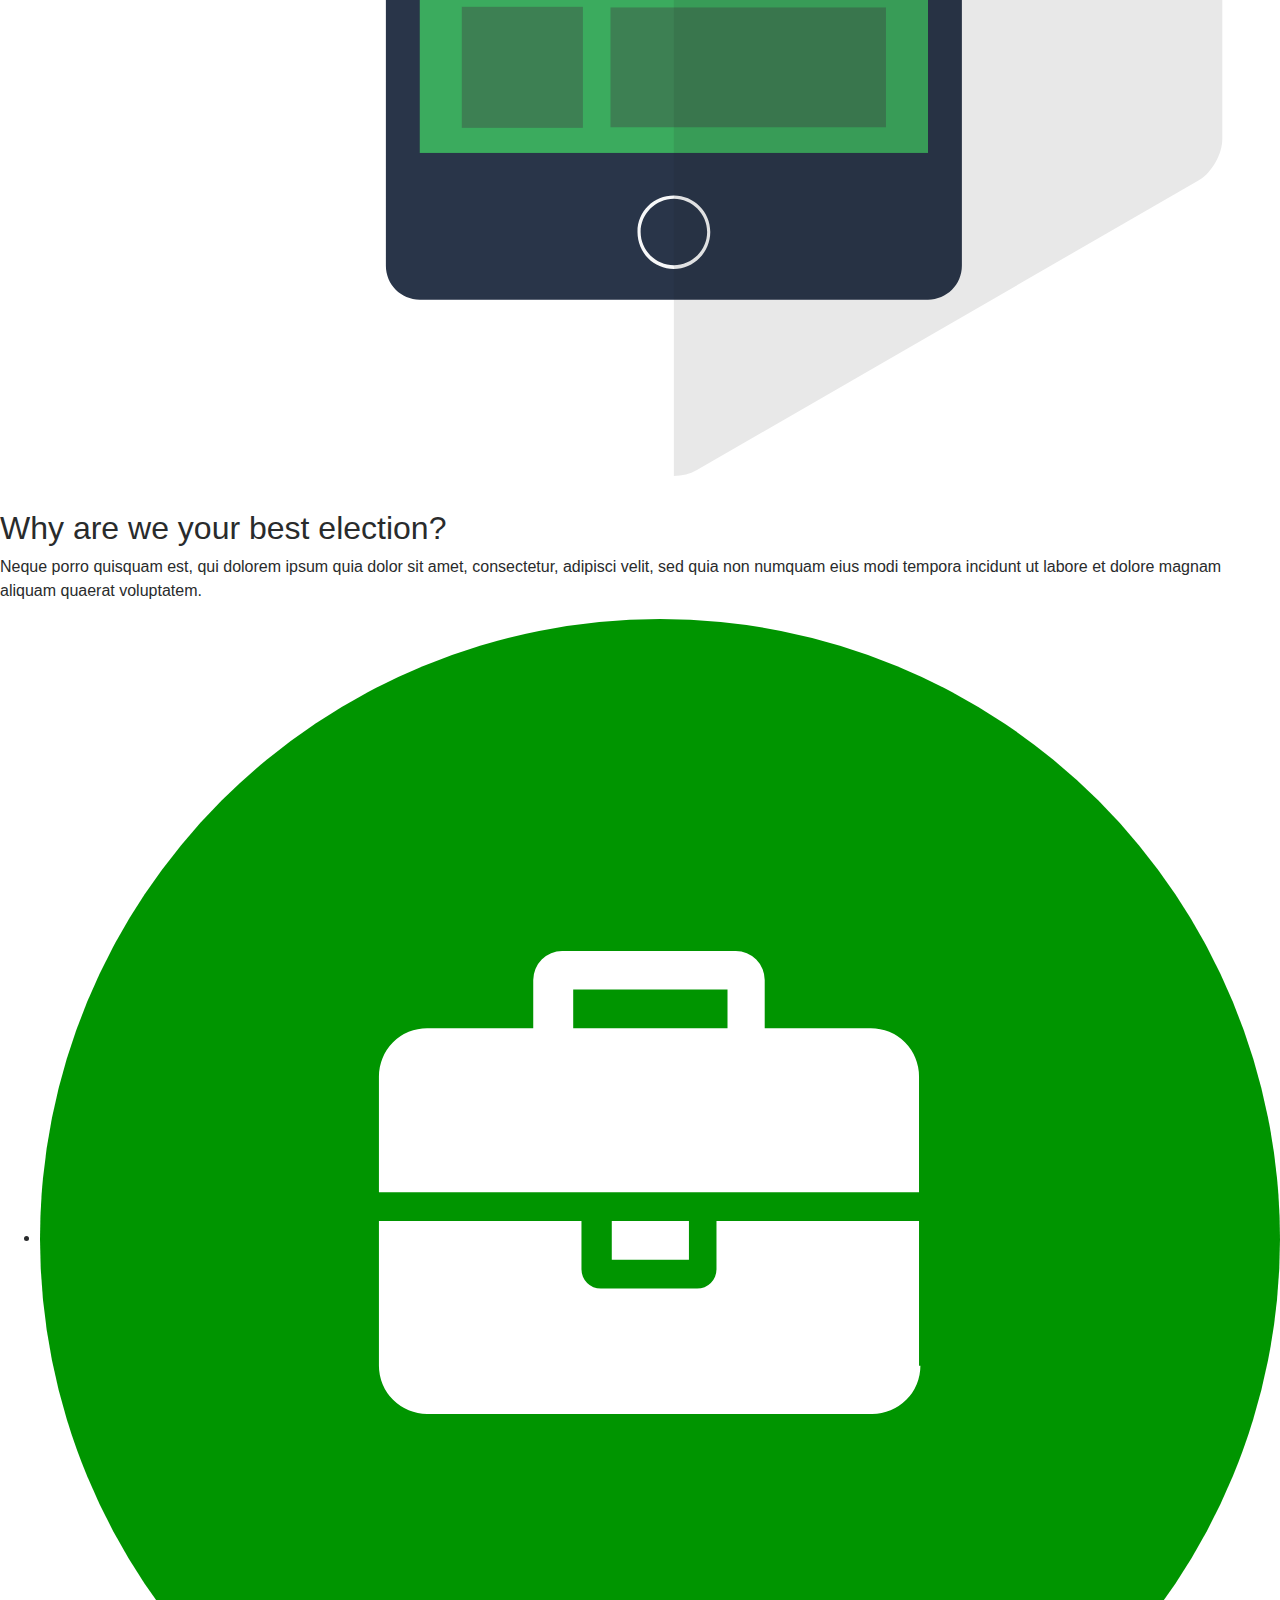
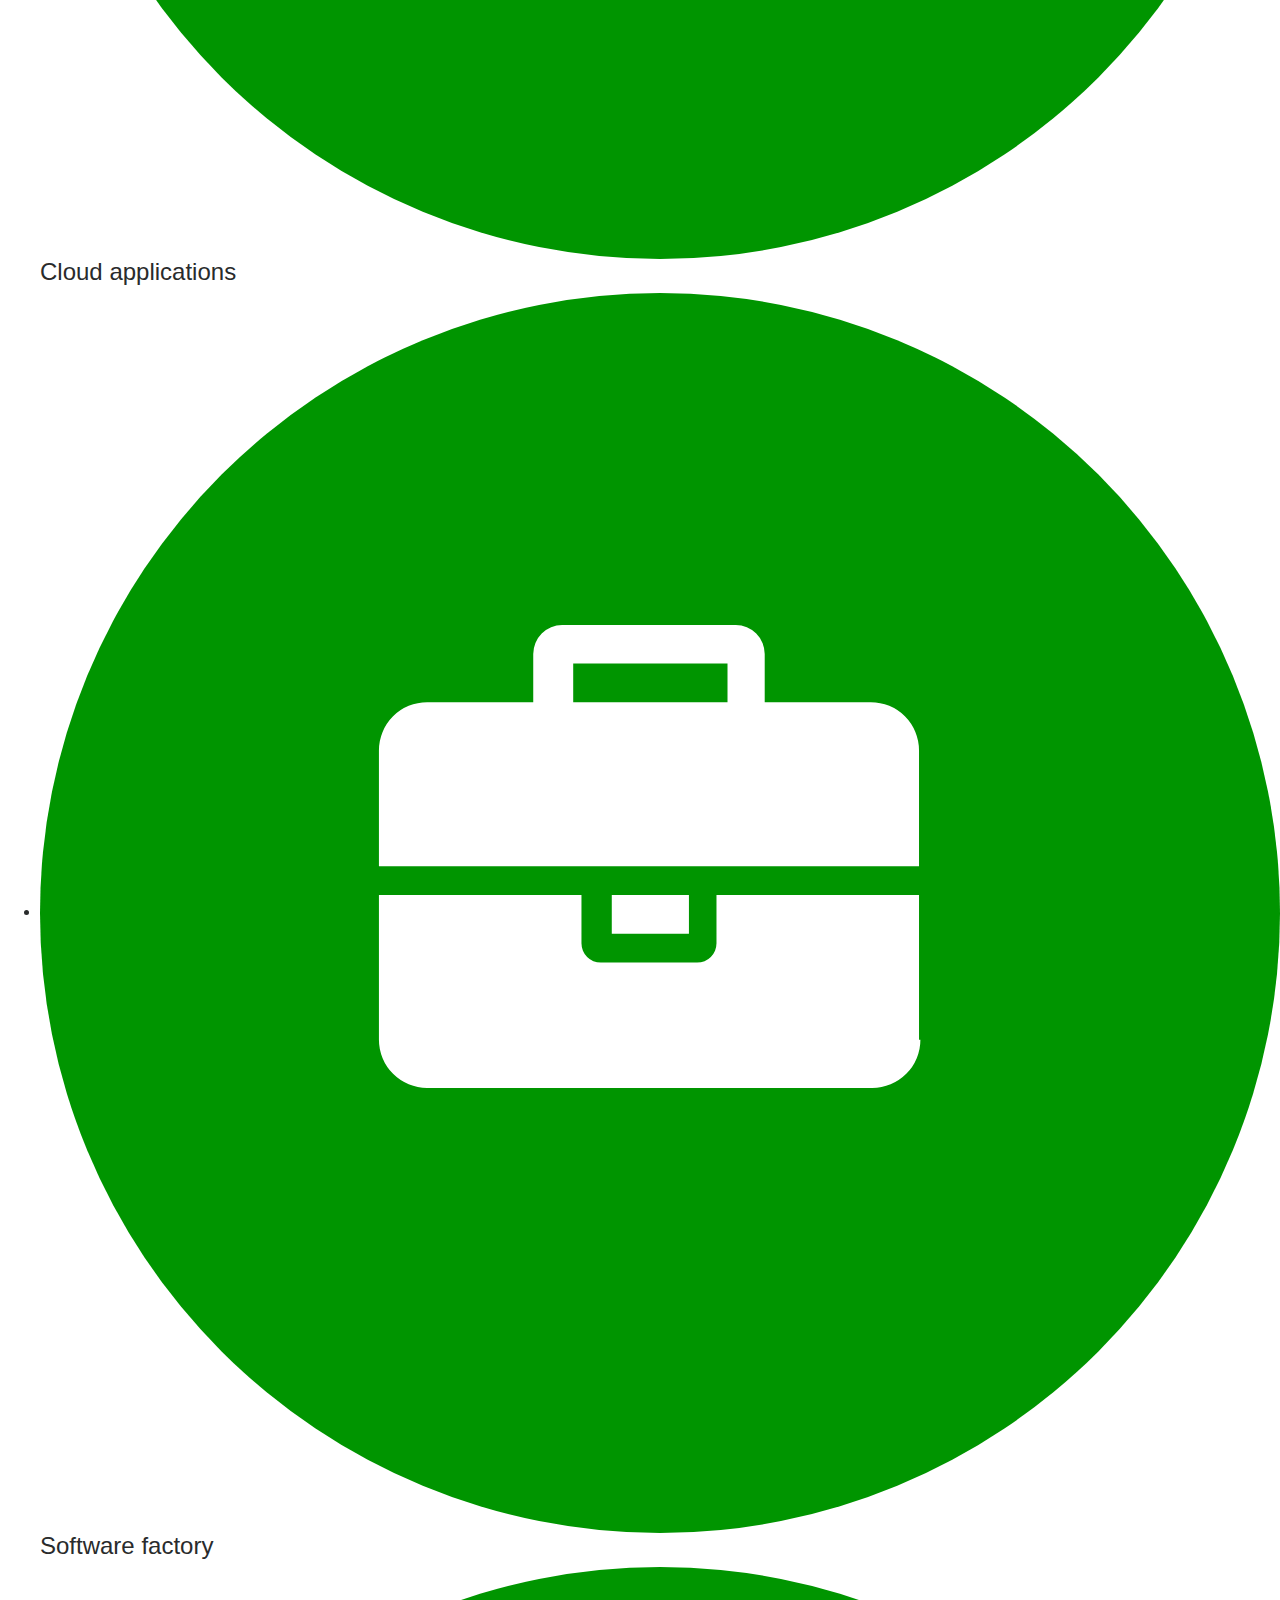
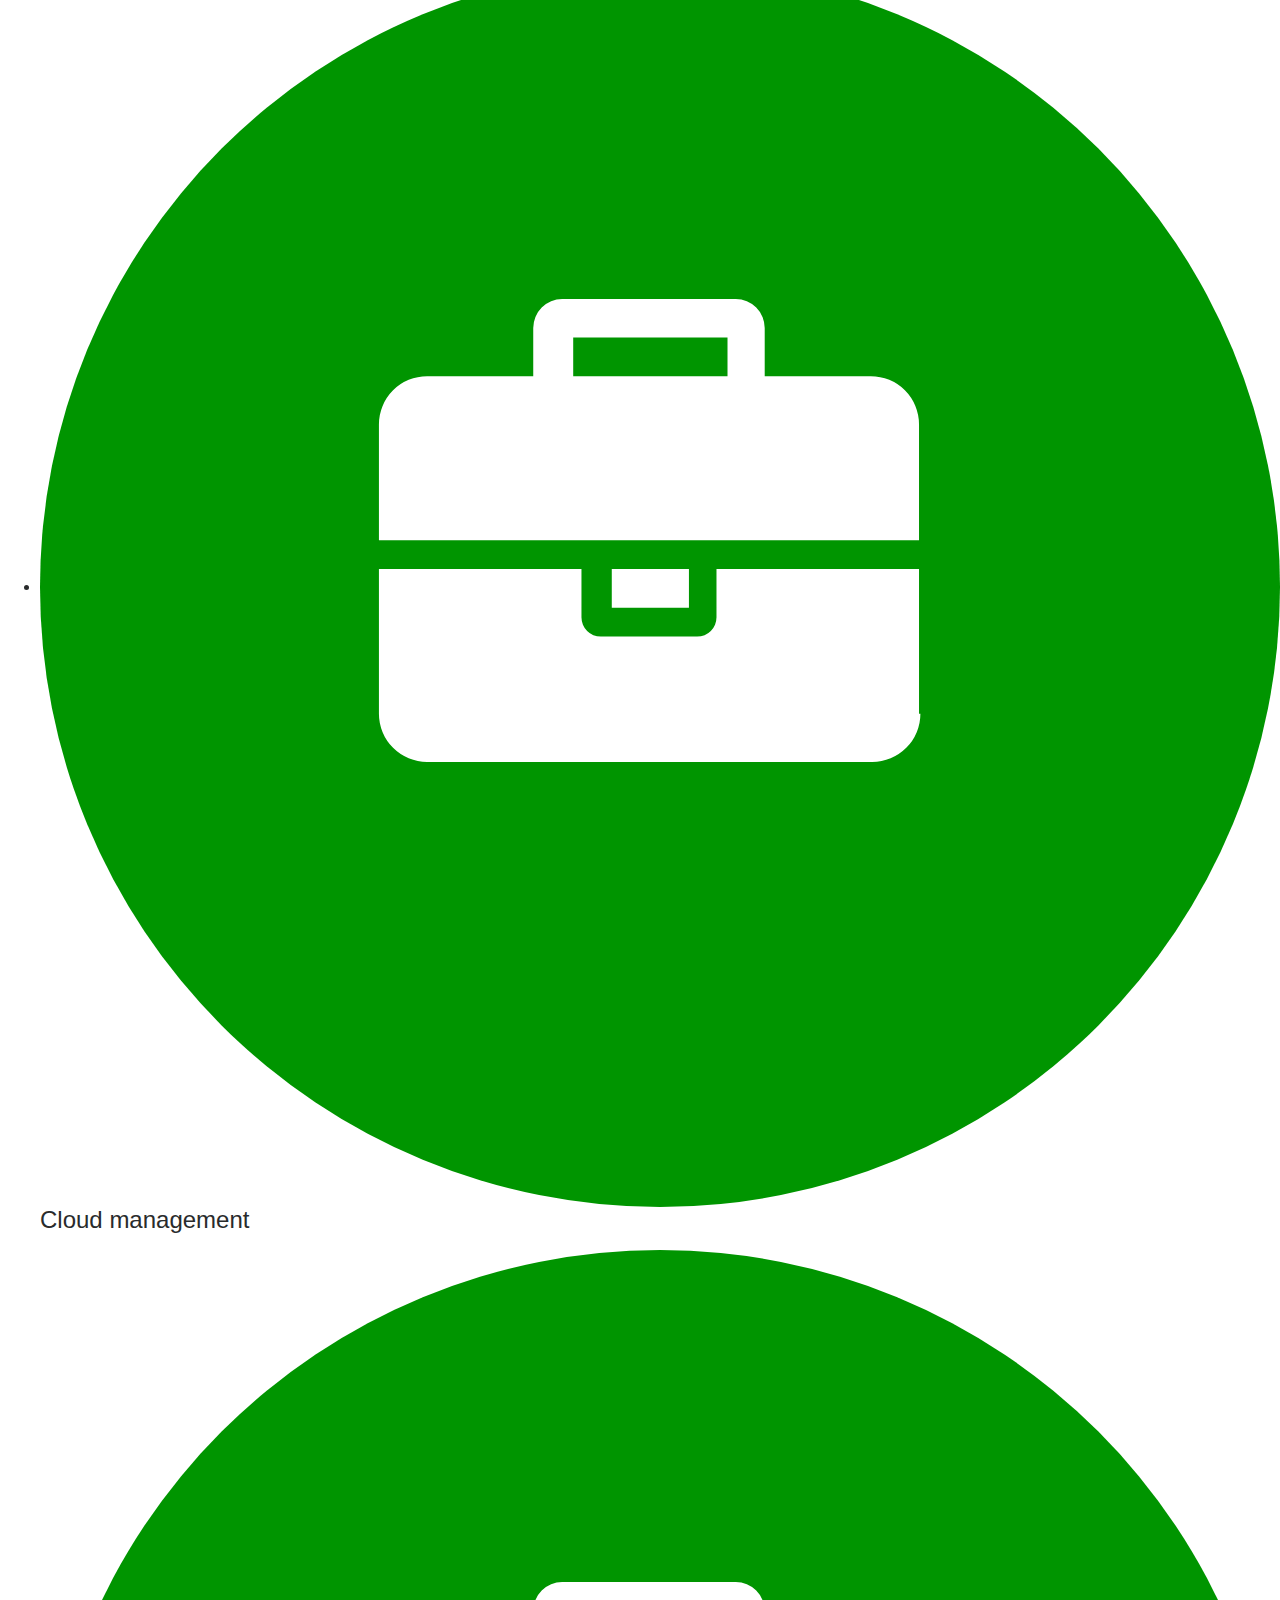
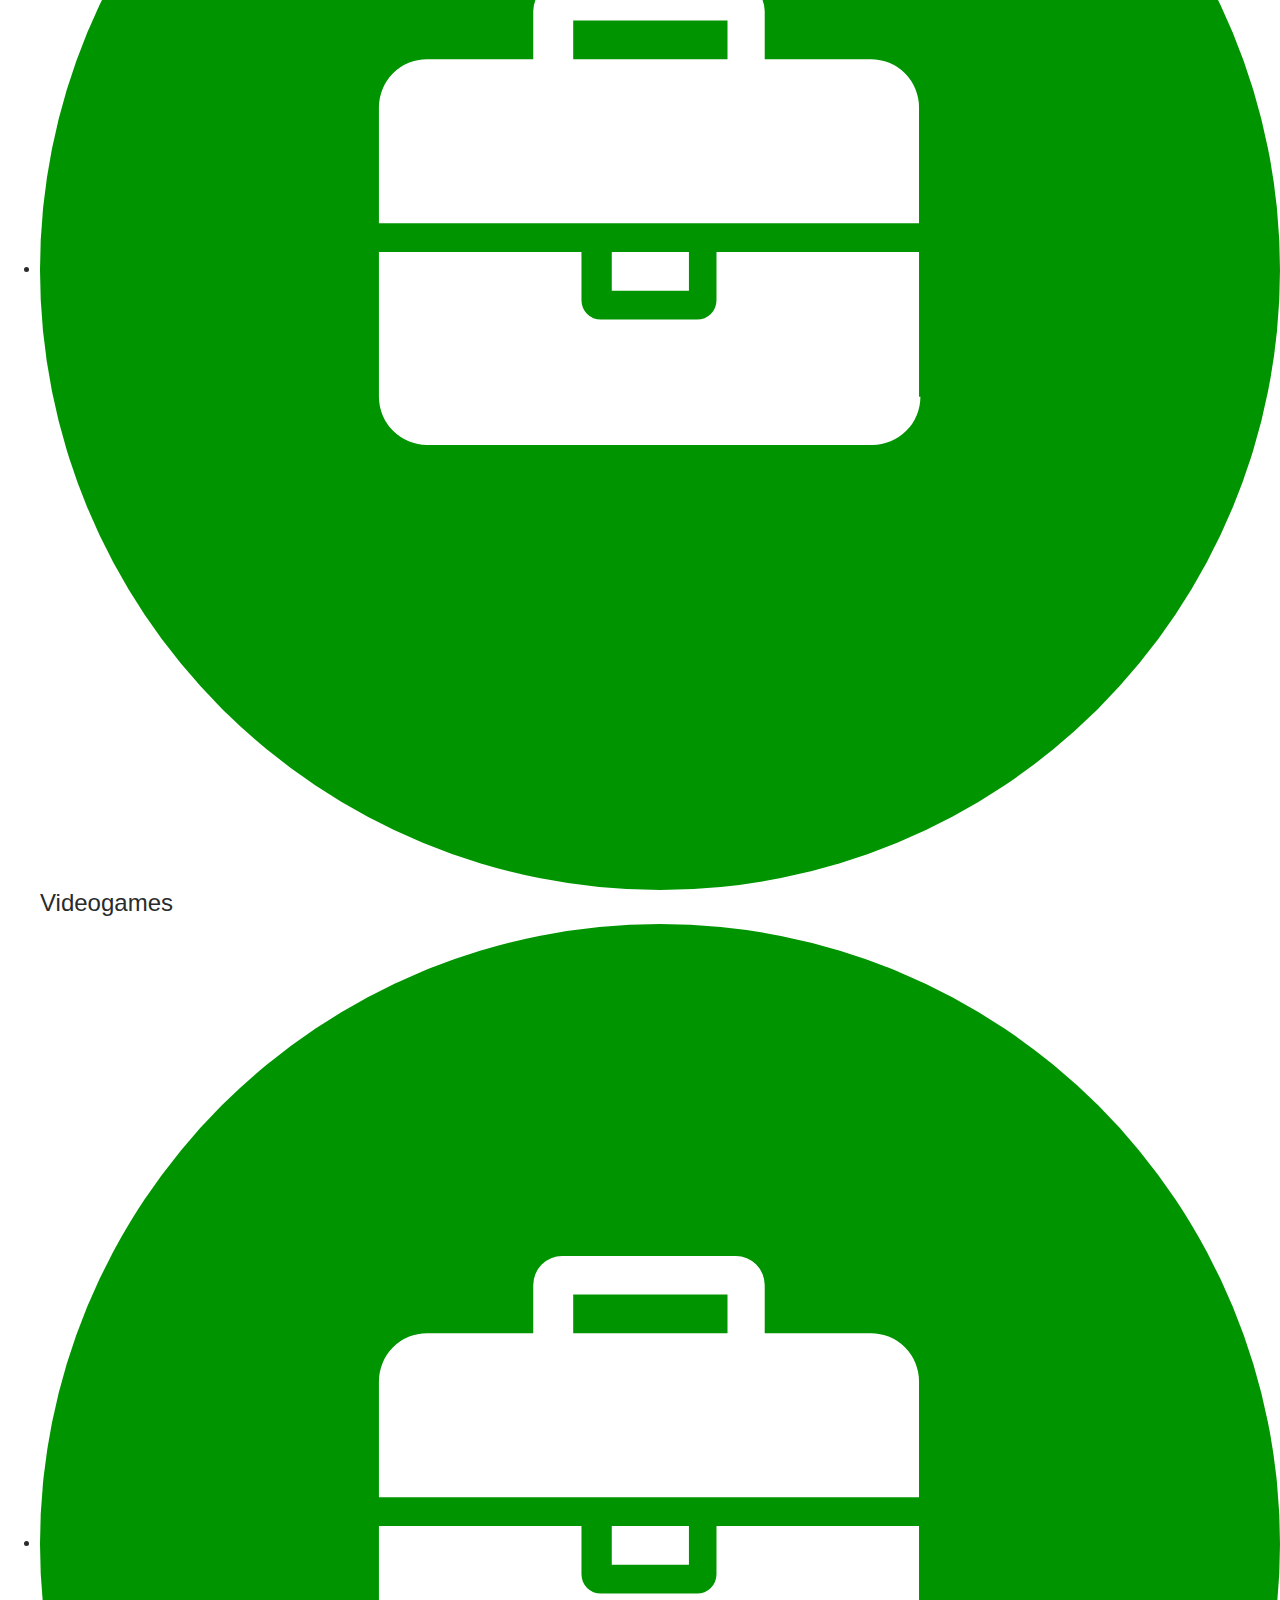
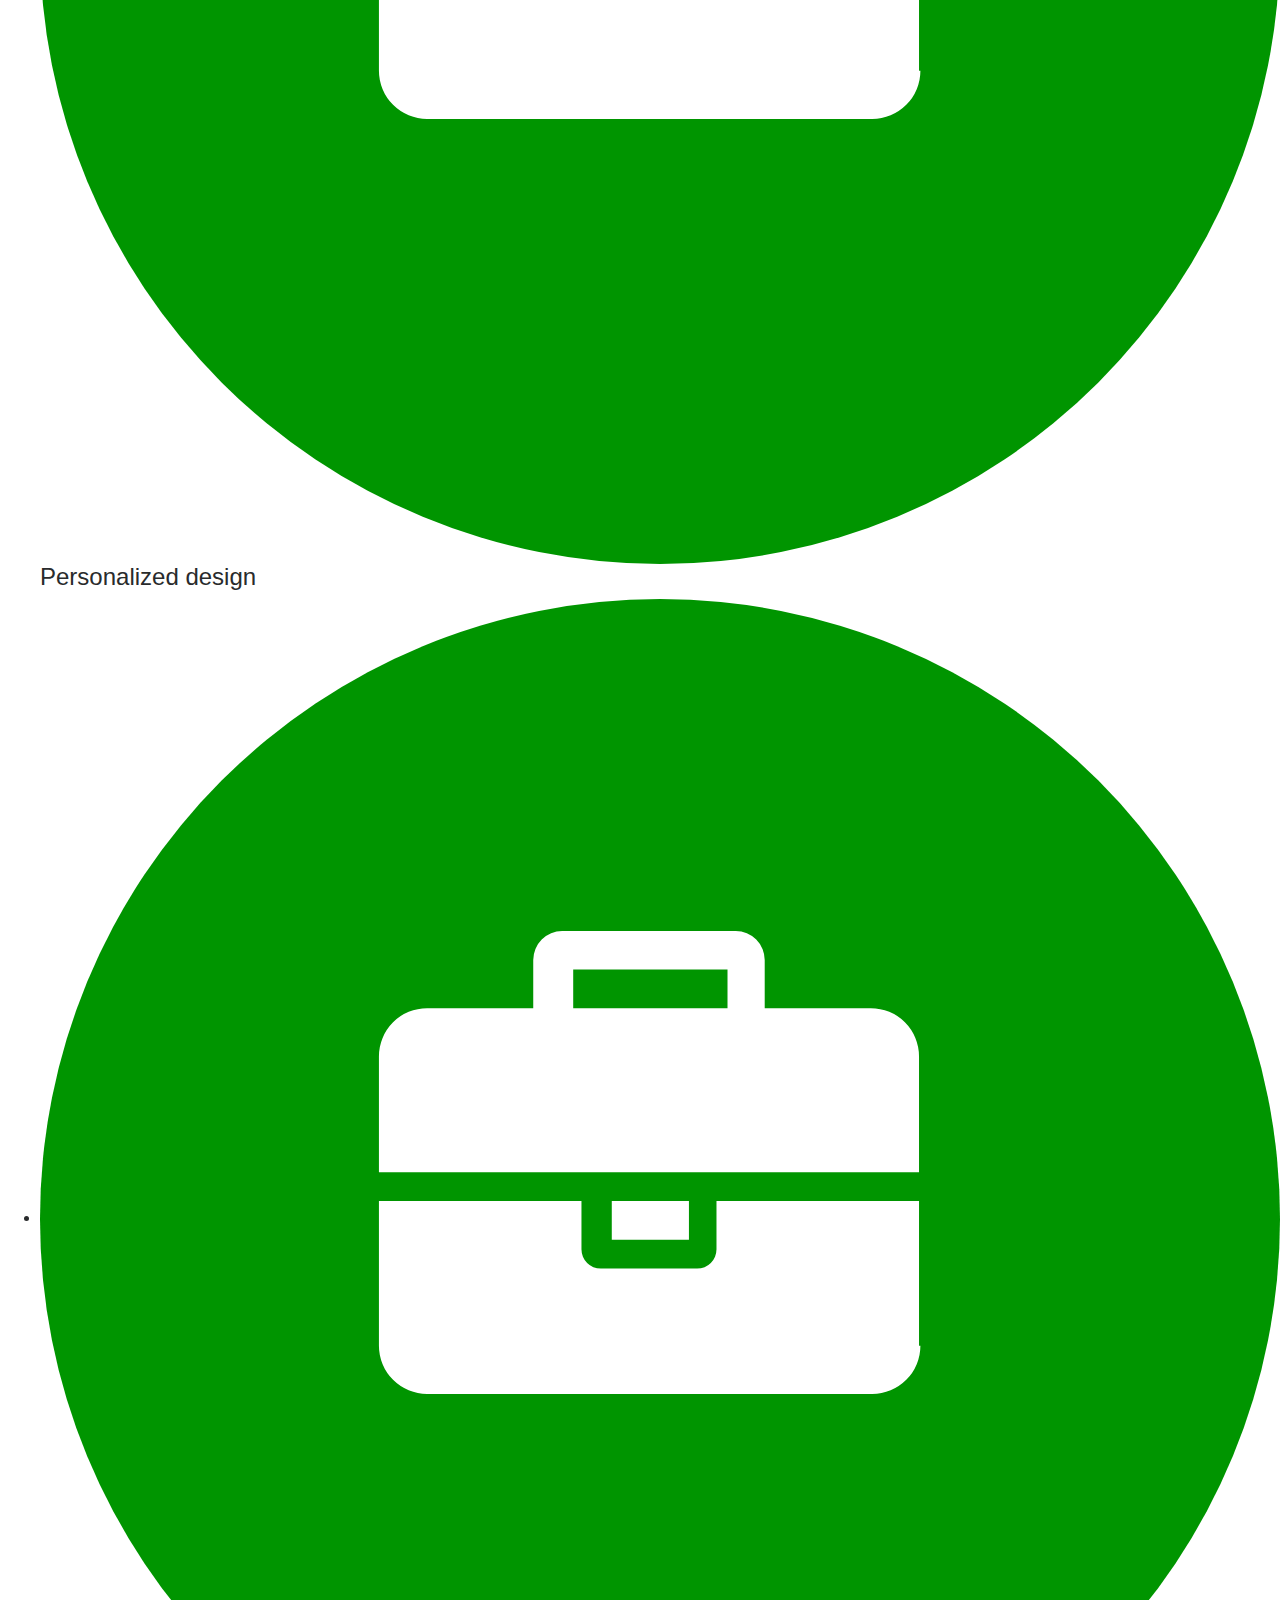
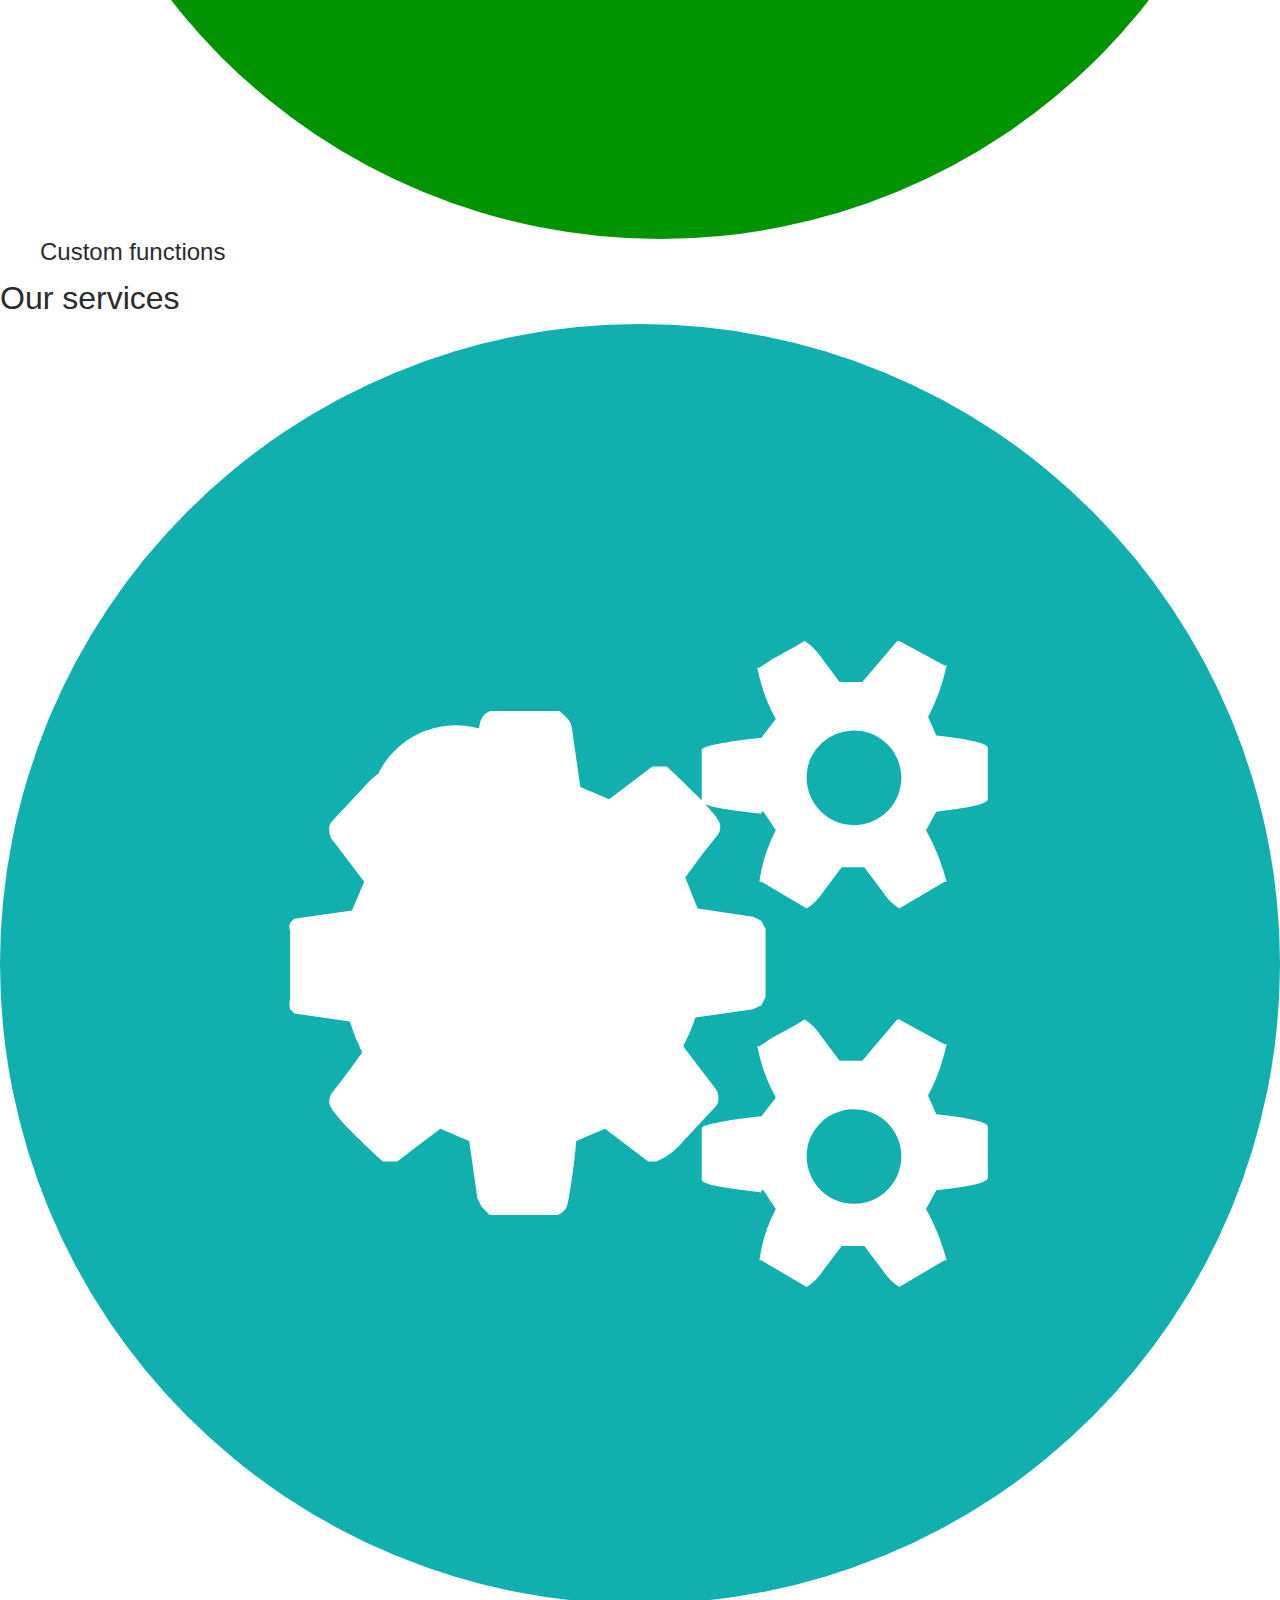
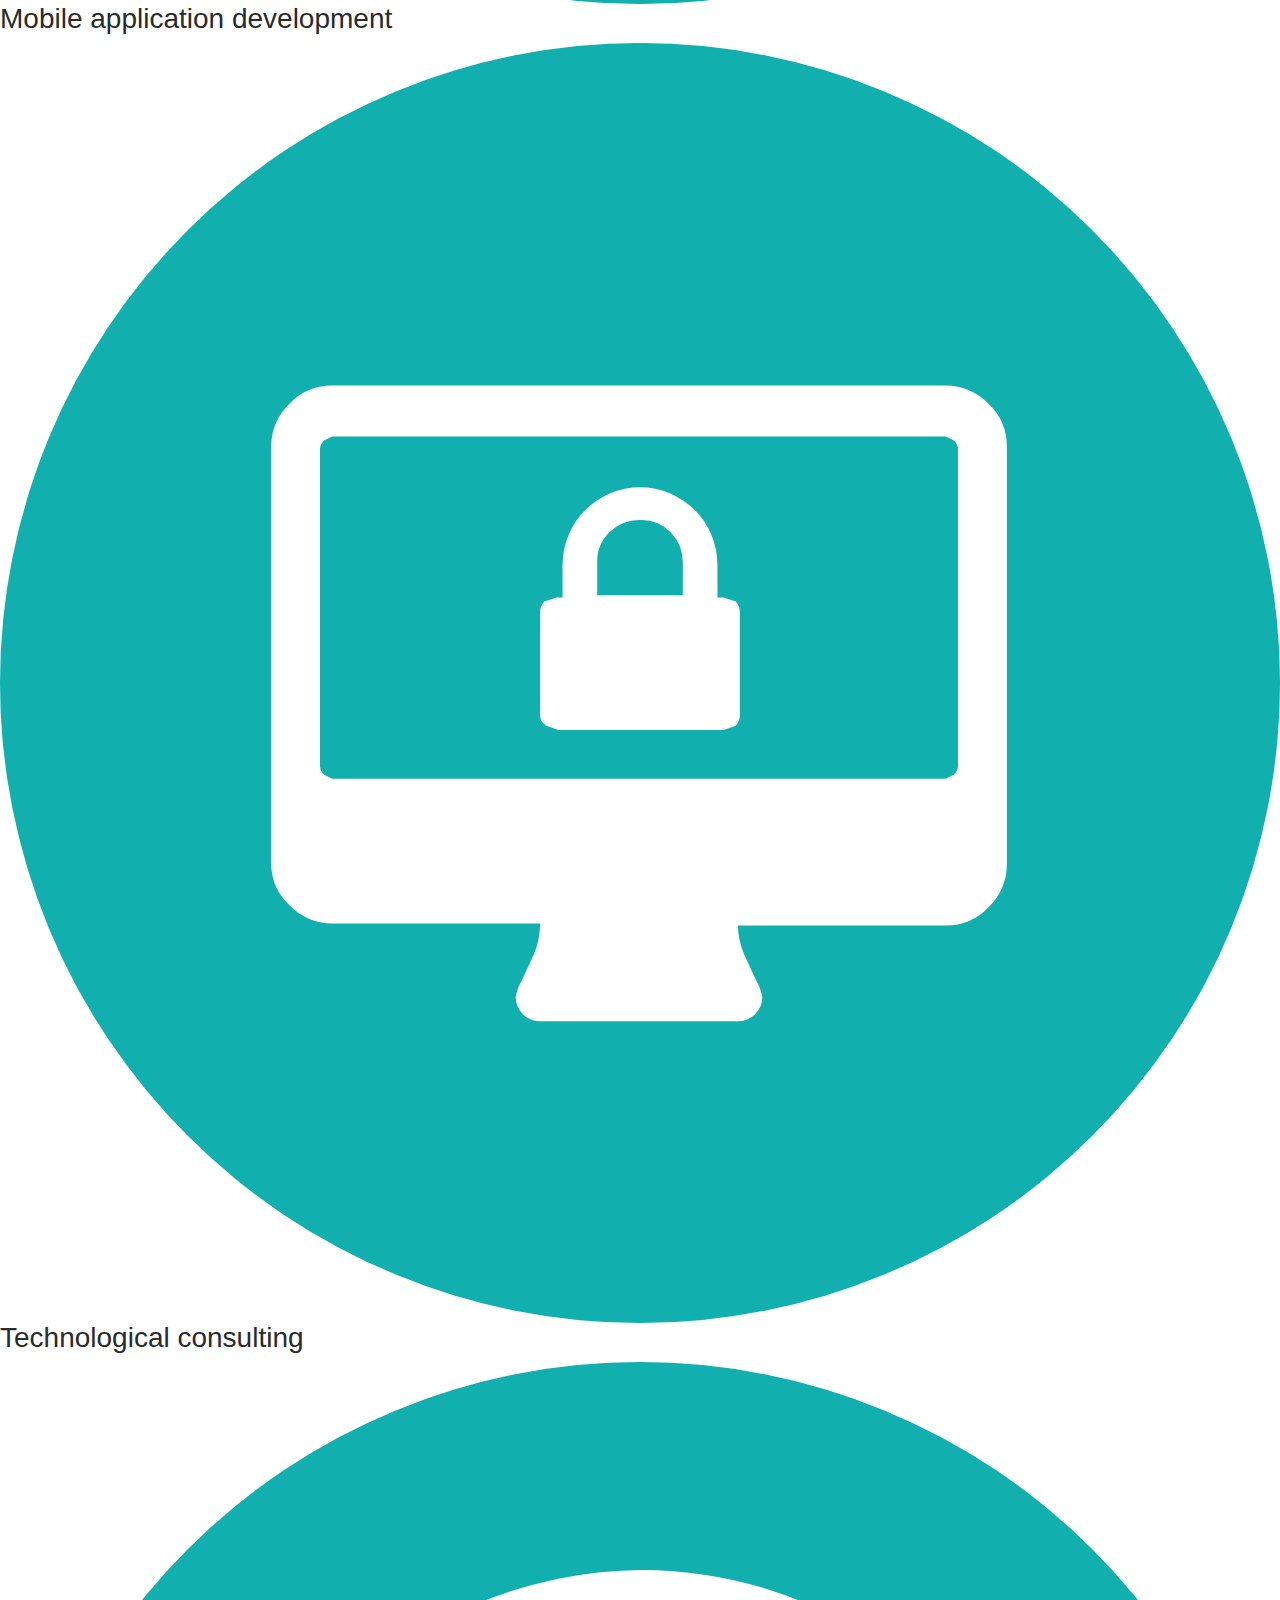
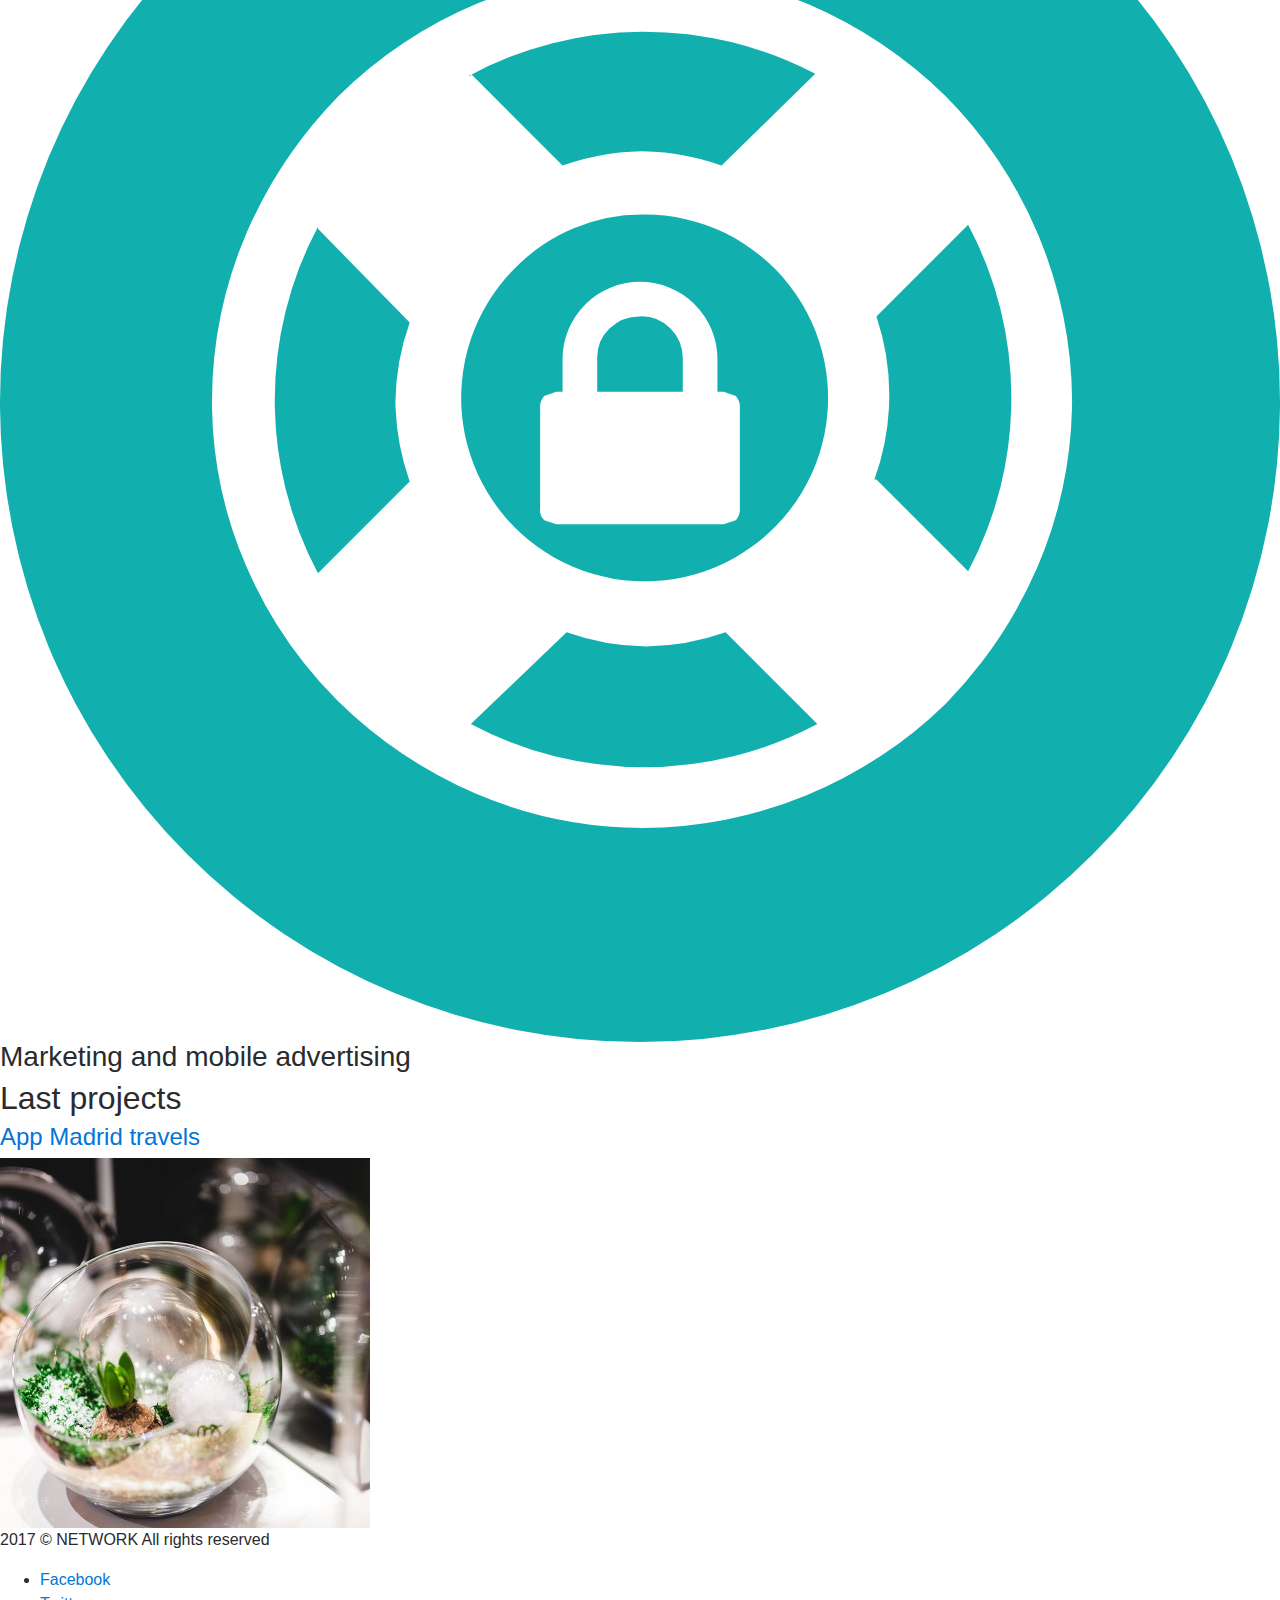
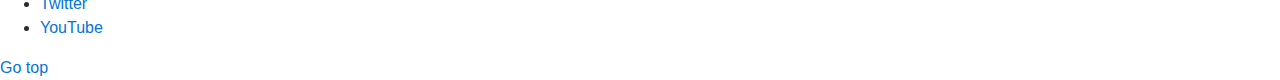
==== commit c84bd2b5: "Starting Bootstrap 4" ====
--- a/index.html
+++ b/index.html
@@ -7,6 +7,8 @@
     <meta charset="utf-8">
     <meta name="viewport" content="width=device-width, initial-scale=1, shrink-to-fit=no">
 
+    <!-- CSS files -->
+    <link rel="stylesheet" href="css/bootstrap.css">
   </head>
   <body>
     <section class="bienvenidos">
@@ -139,5 +141,9 @@
 
     <a href="#" class="ir-arriba">Go top</a> <!-- This arrow will always be visible -->
 
+    <!-- JS files -->
+    <script src="js/jquery.min.js"></script> <!-- First we need to load jquery.js file before bootstrap.js file because Bootstrap is based on Jquery -->
+    <script src="js/bootstrap.min.js"></script>
+
   </body>
 </html>
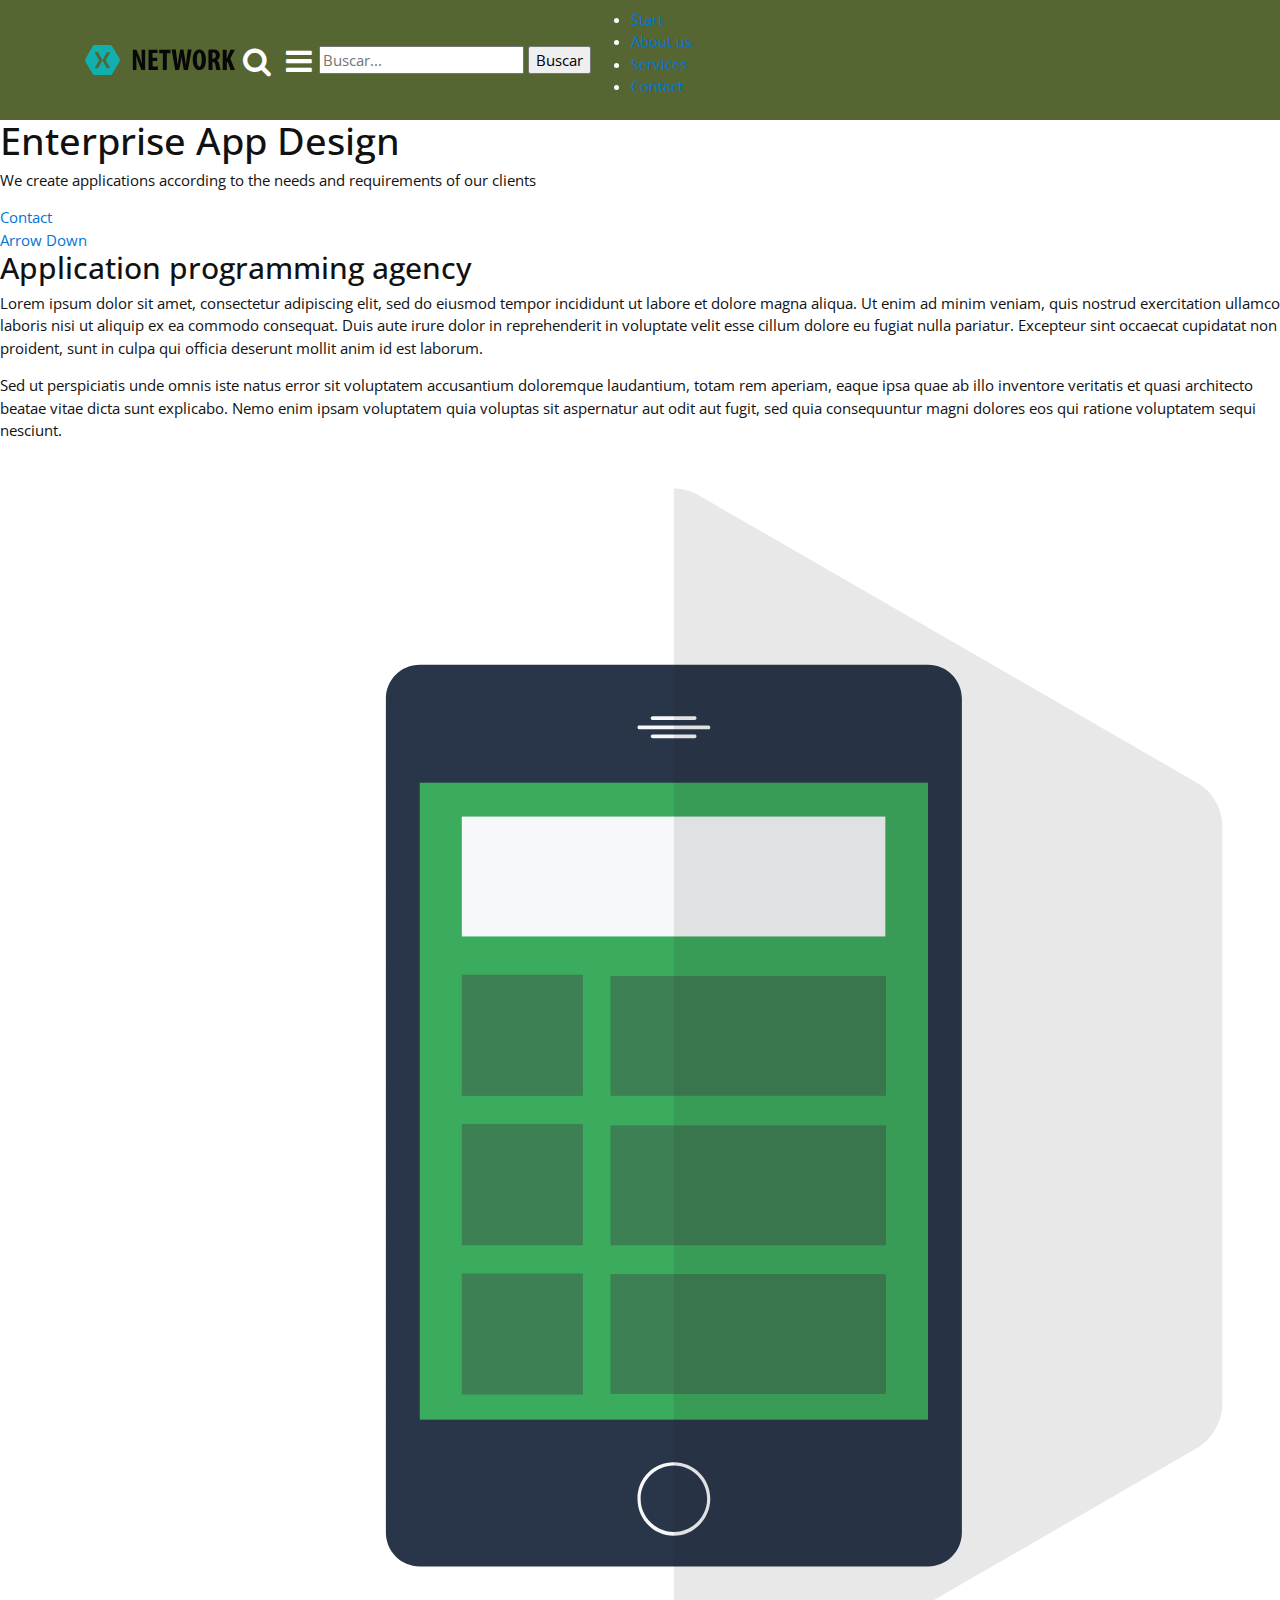
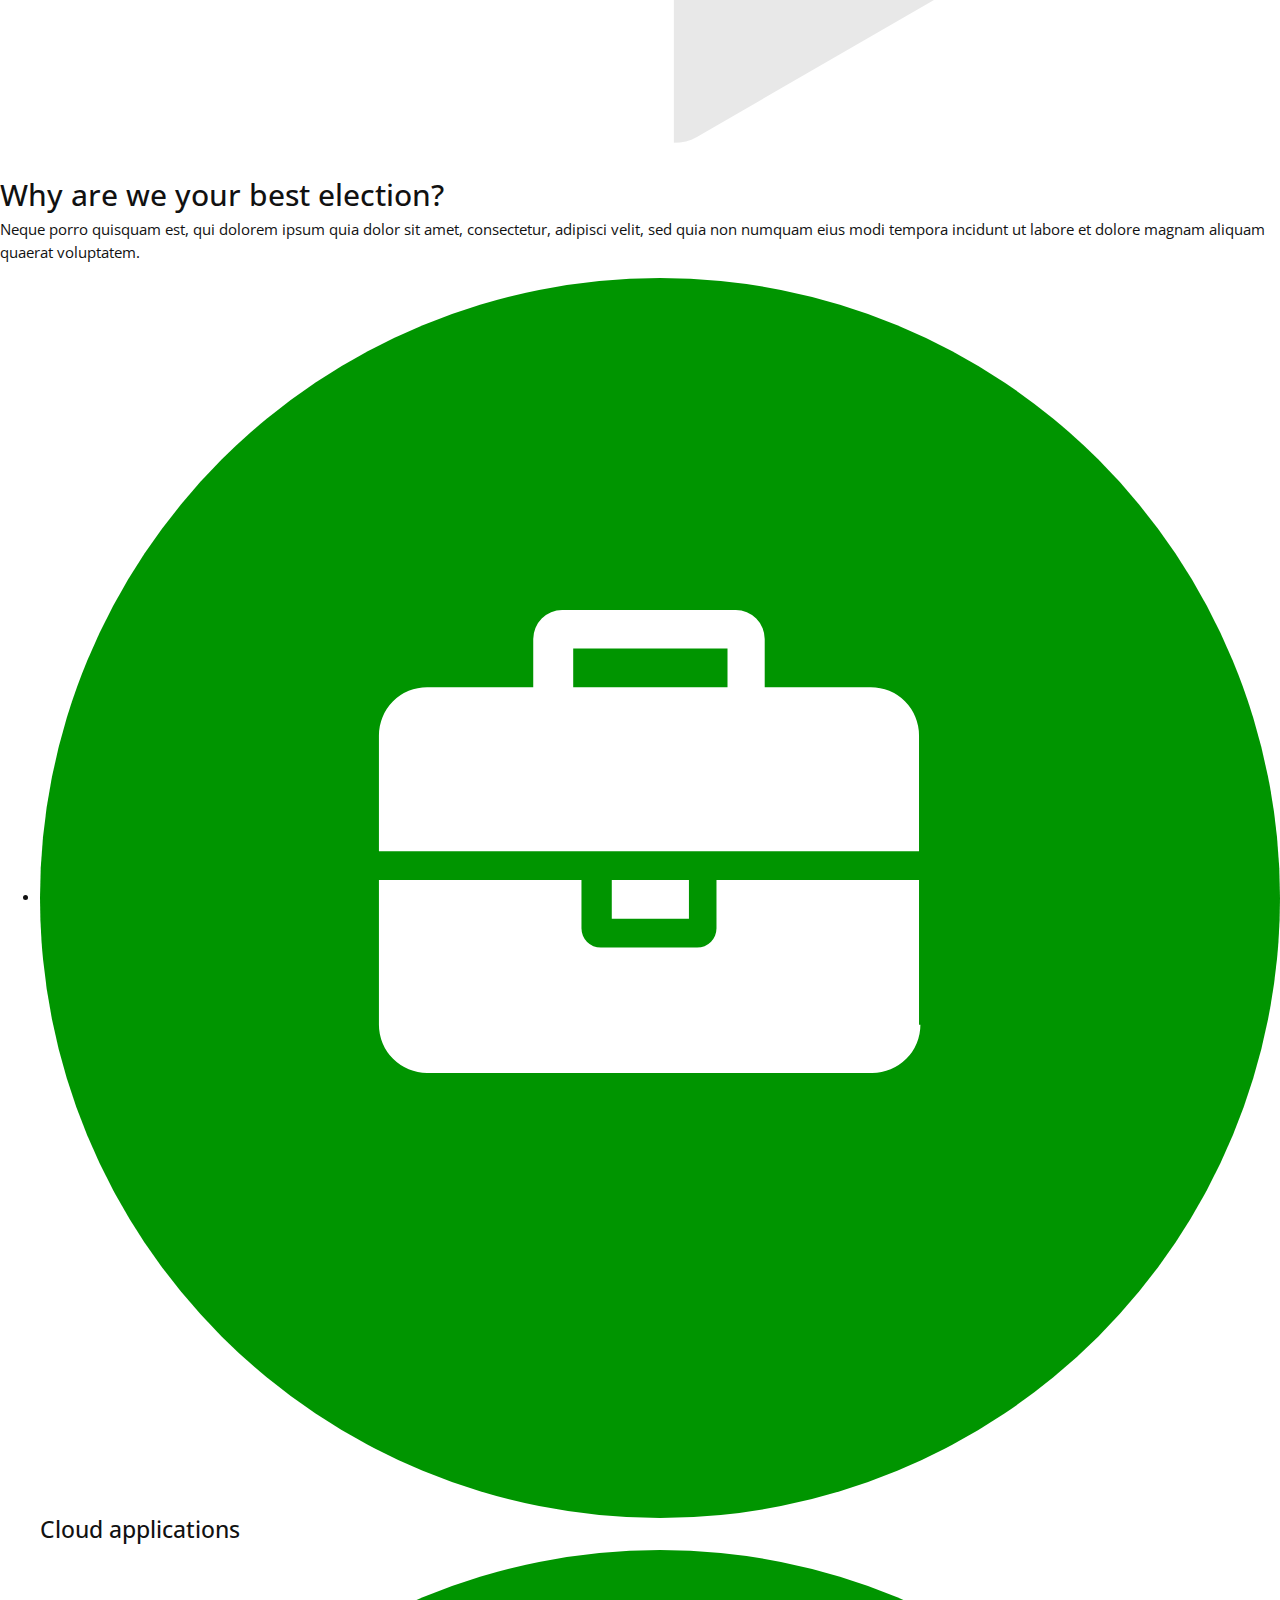
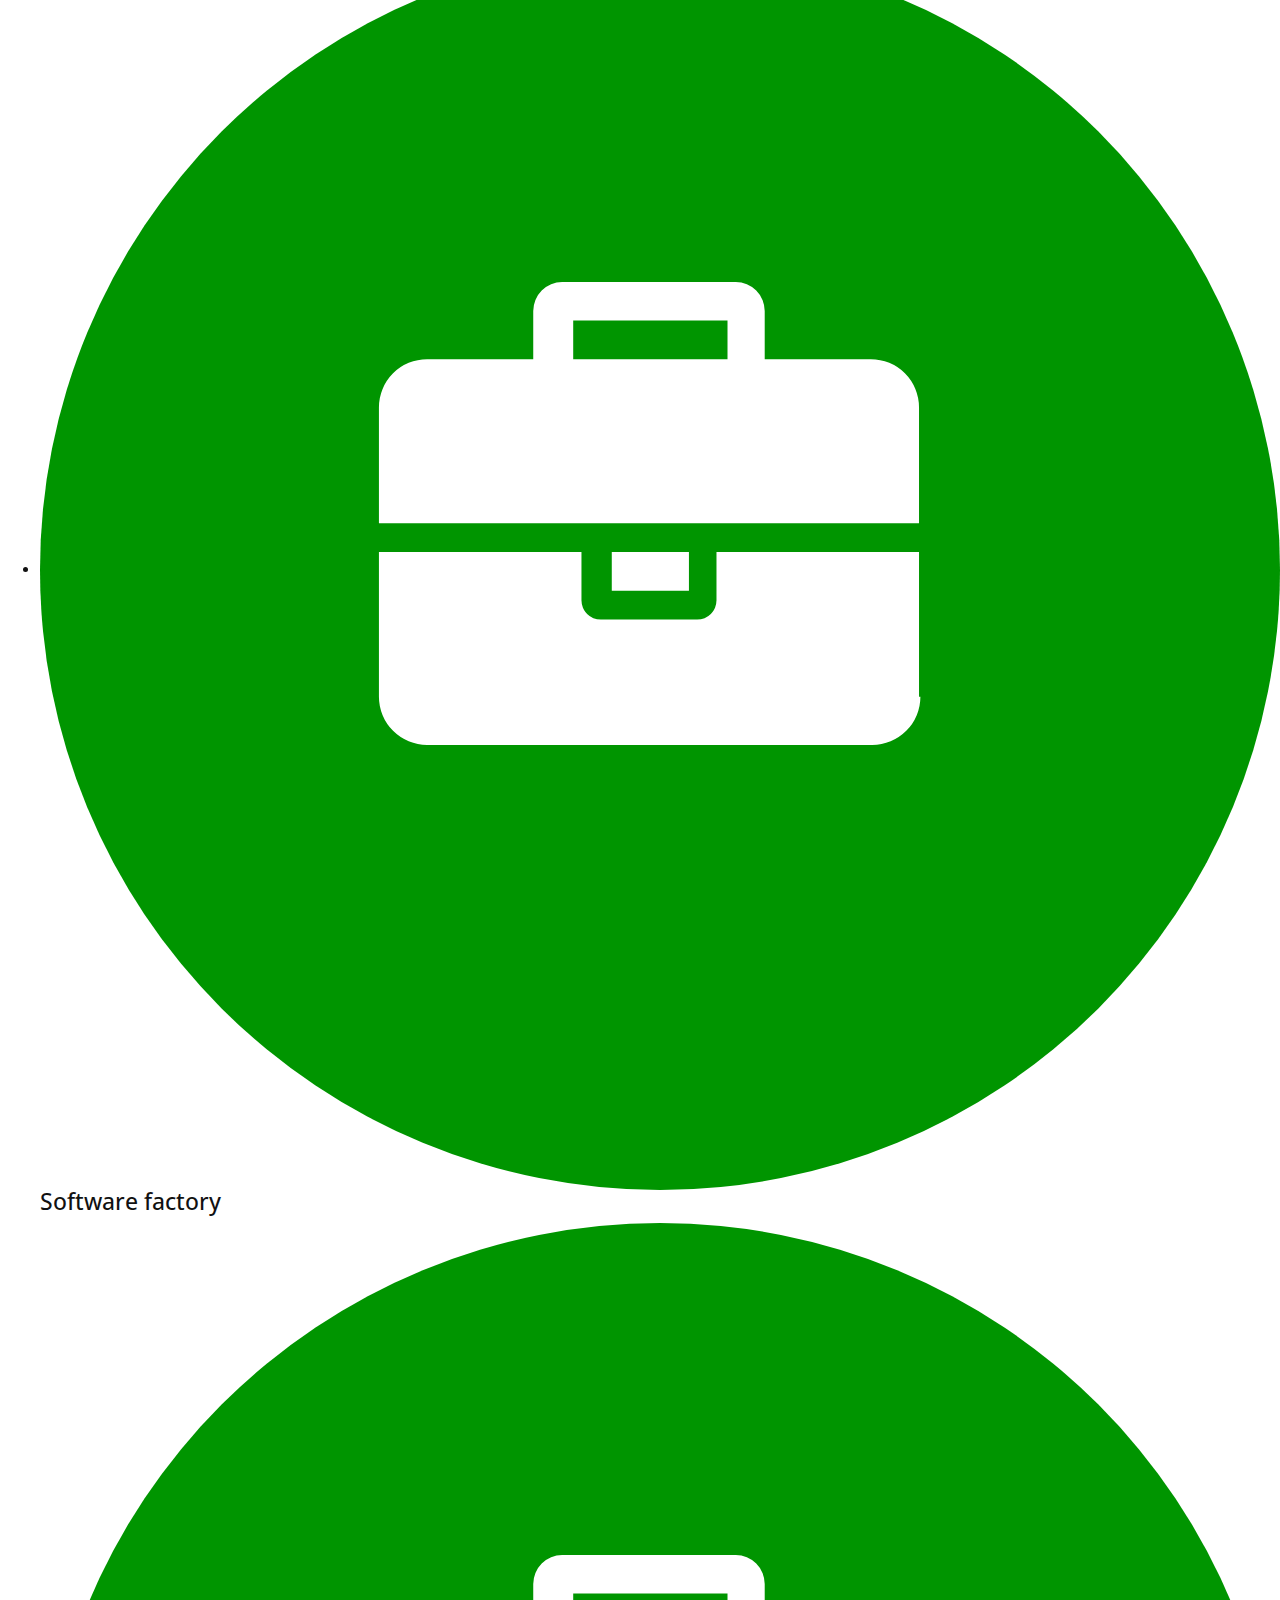
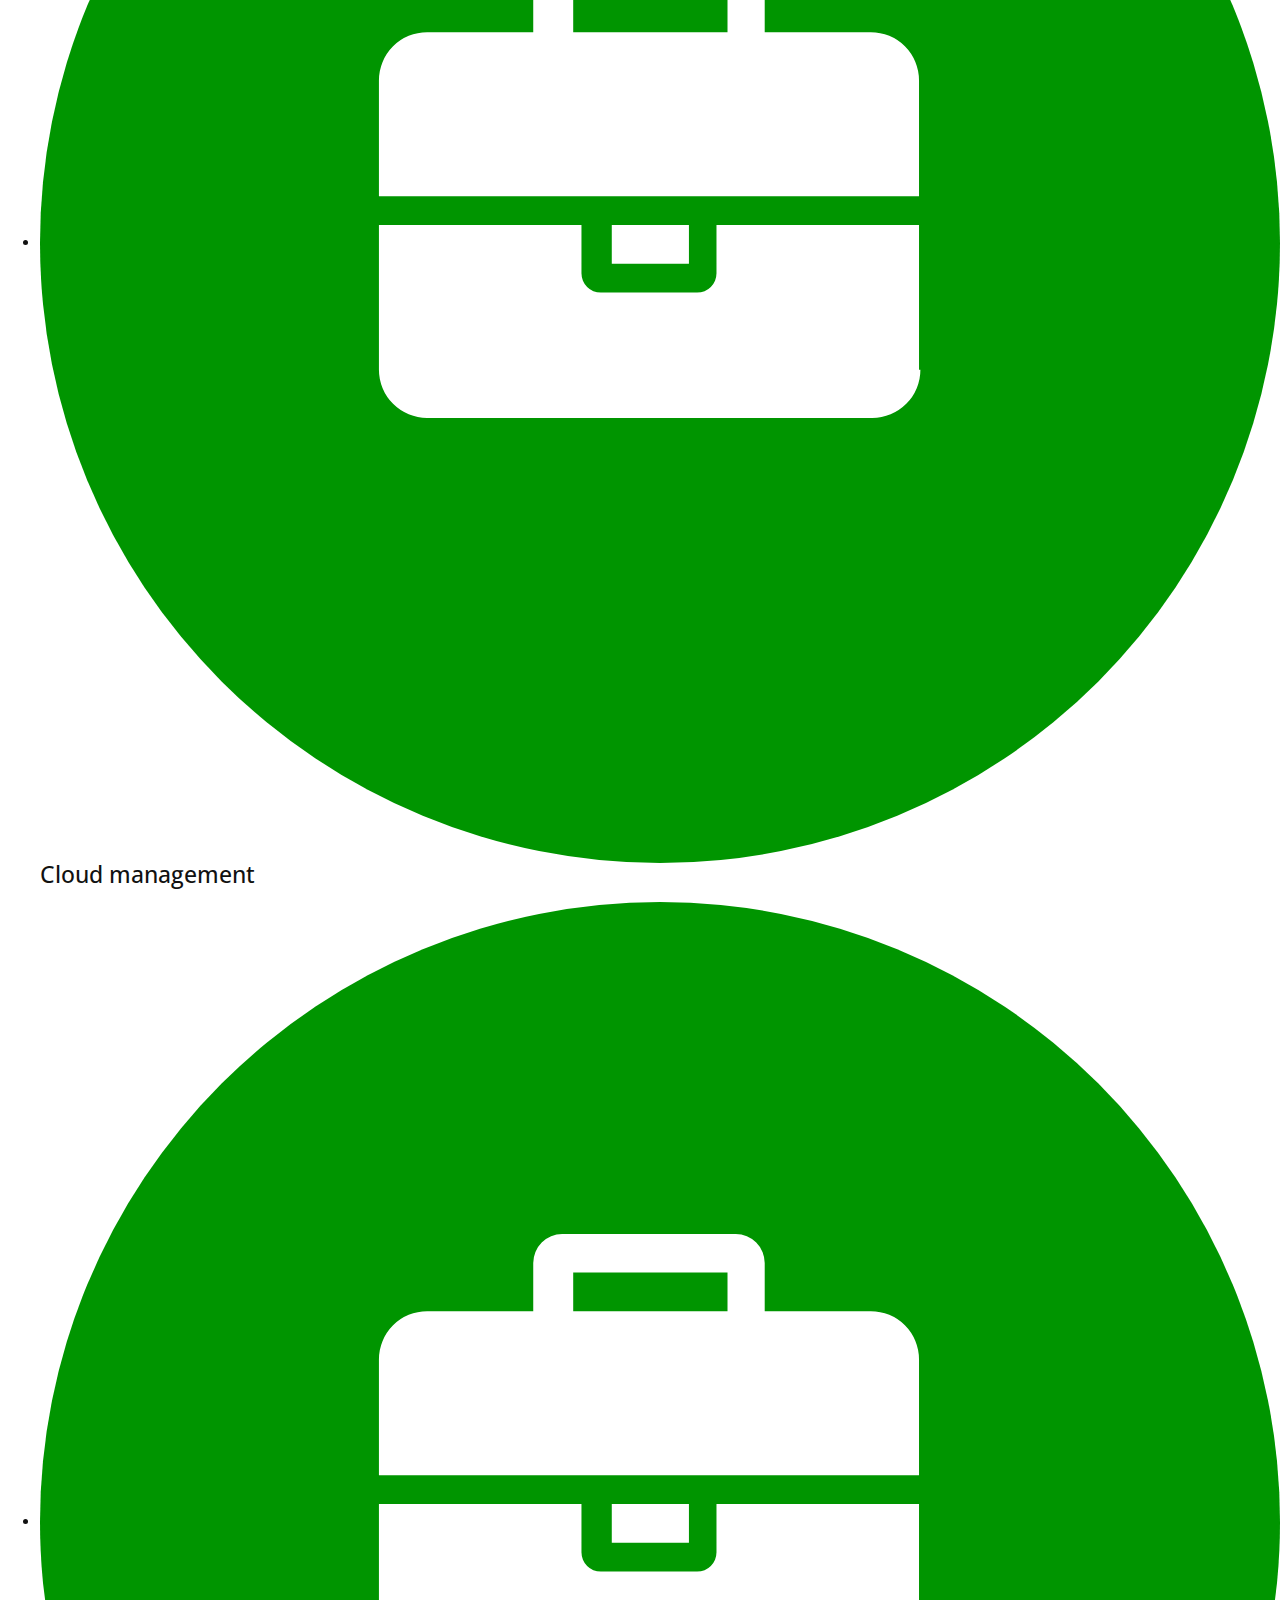
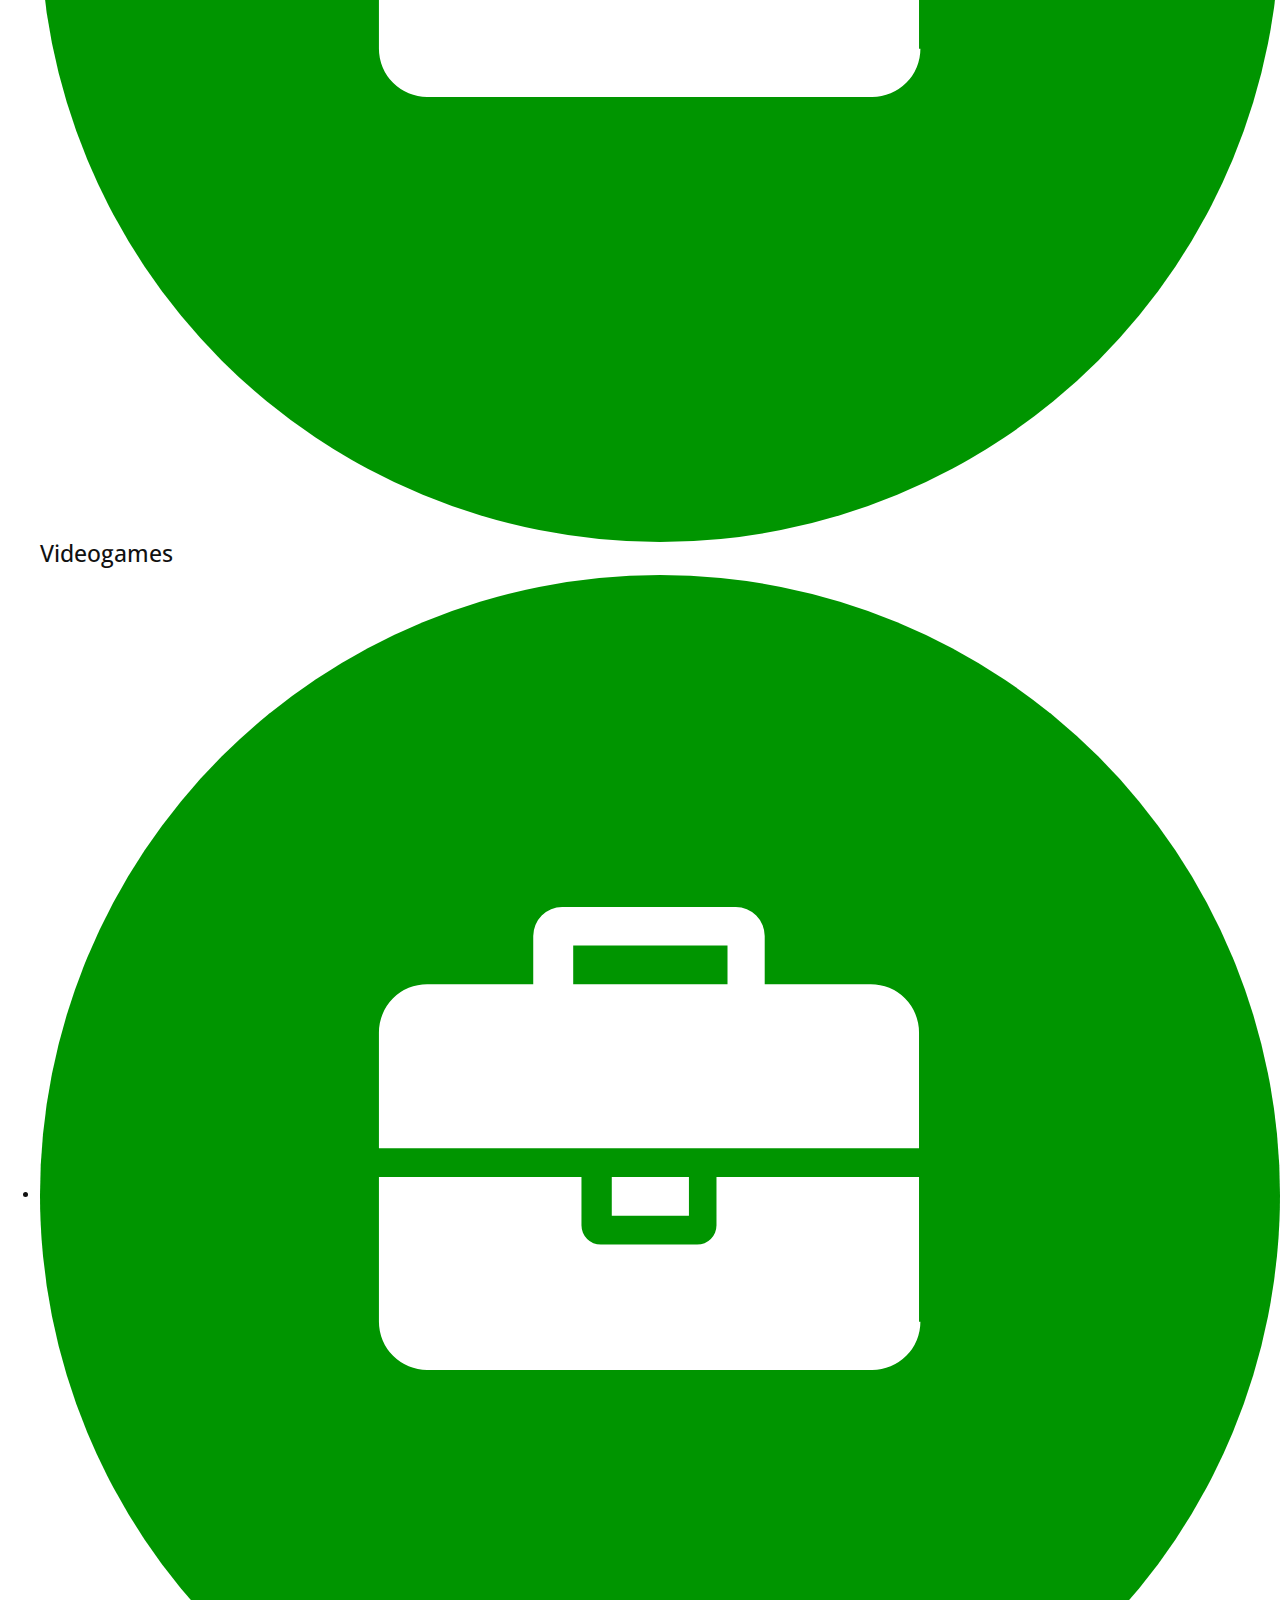
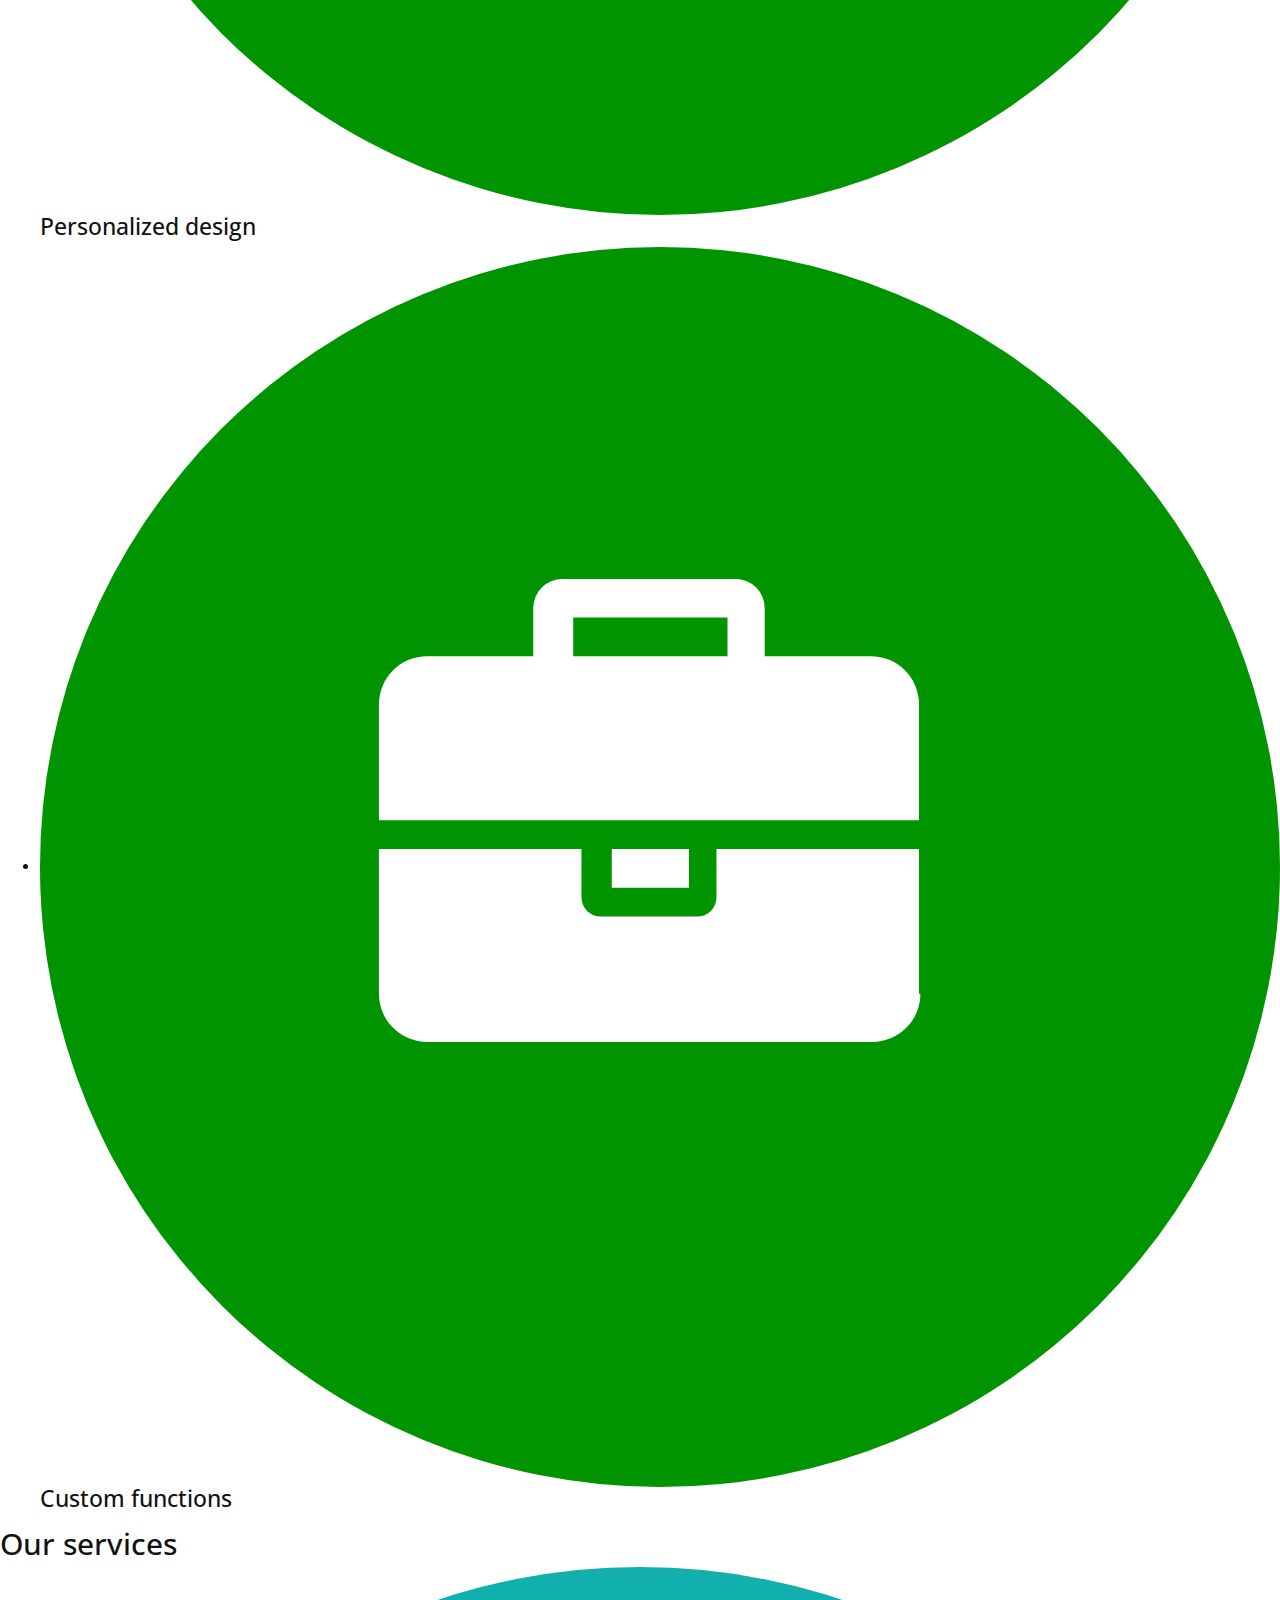
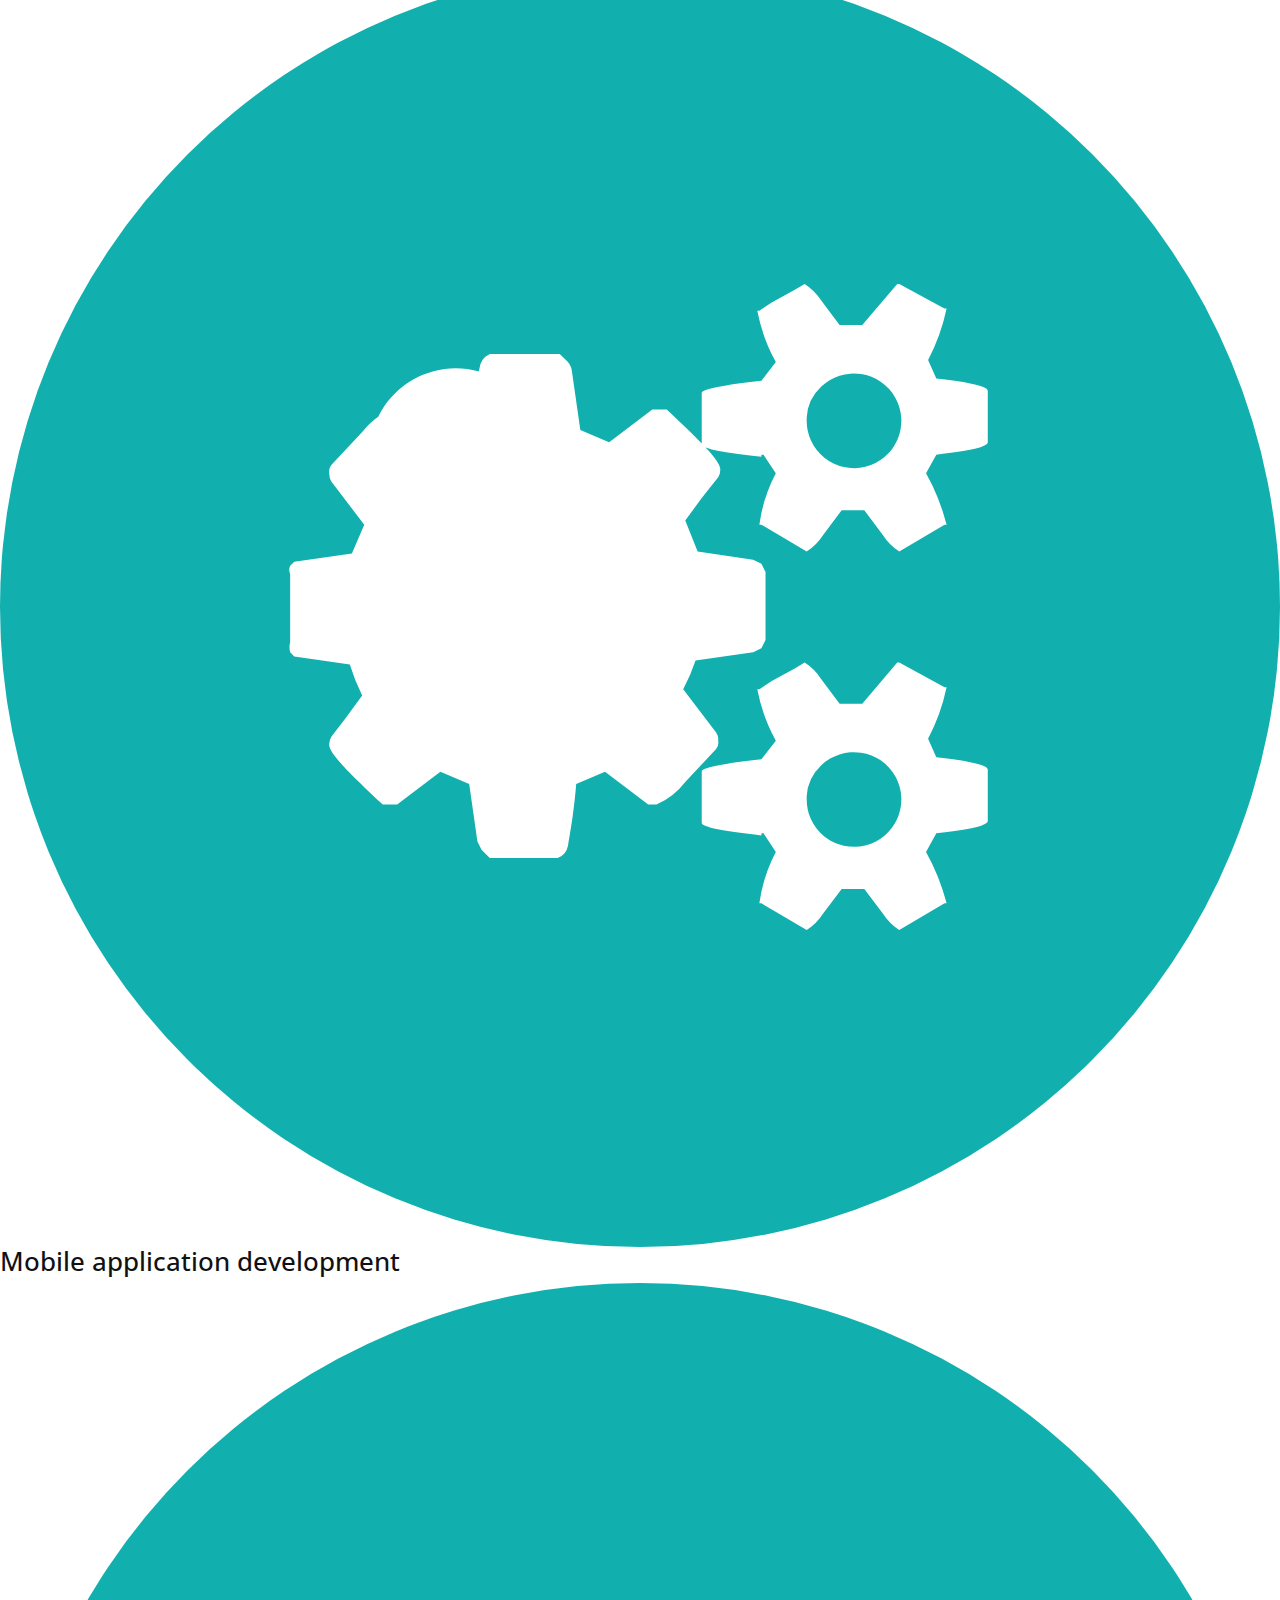
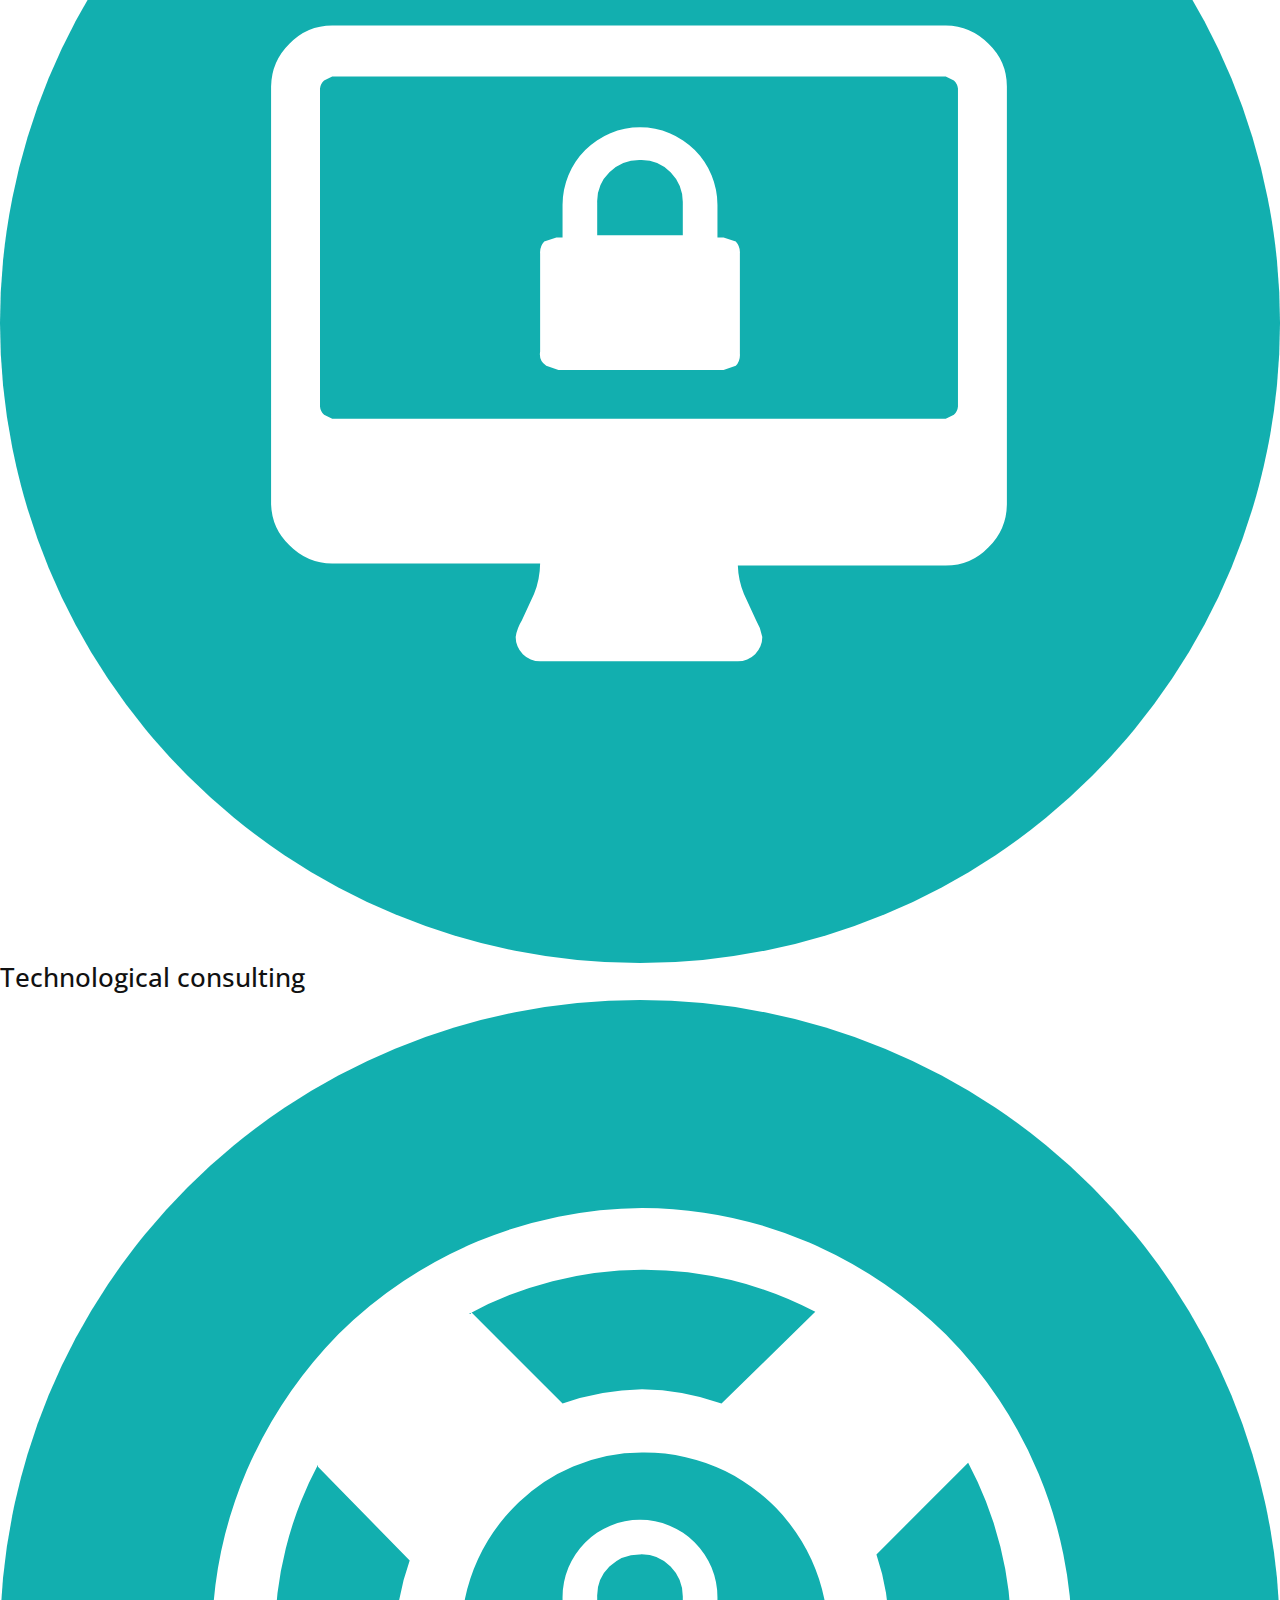
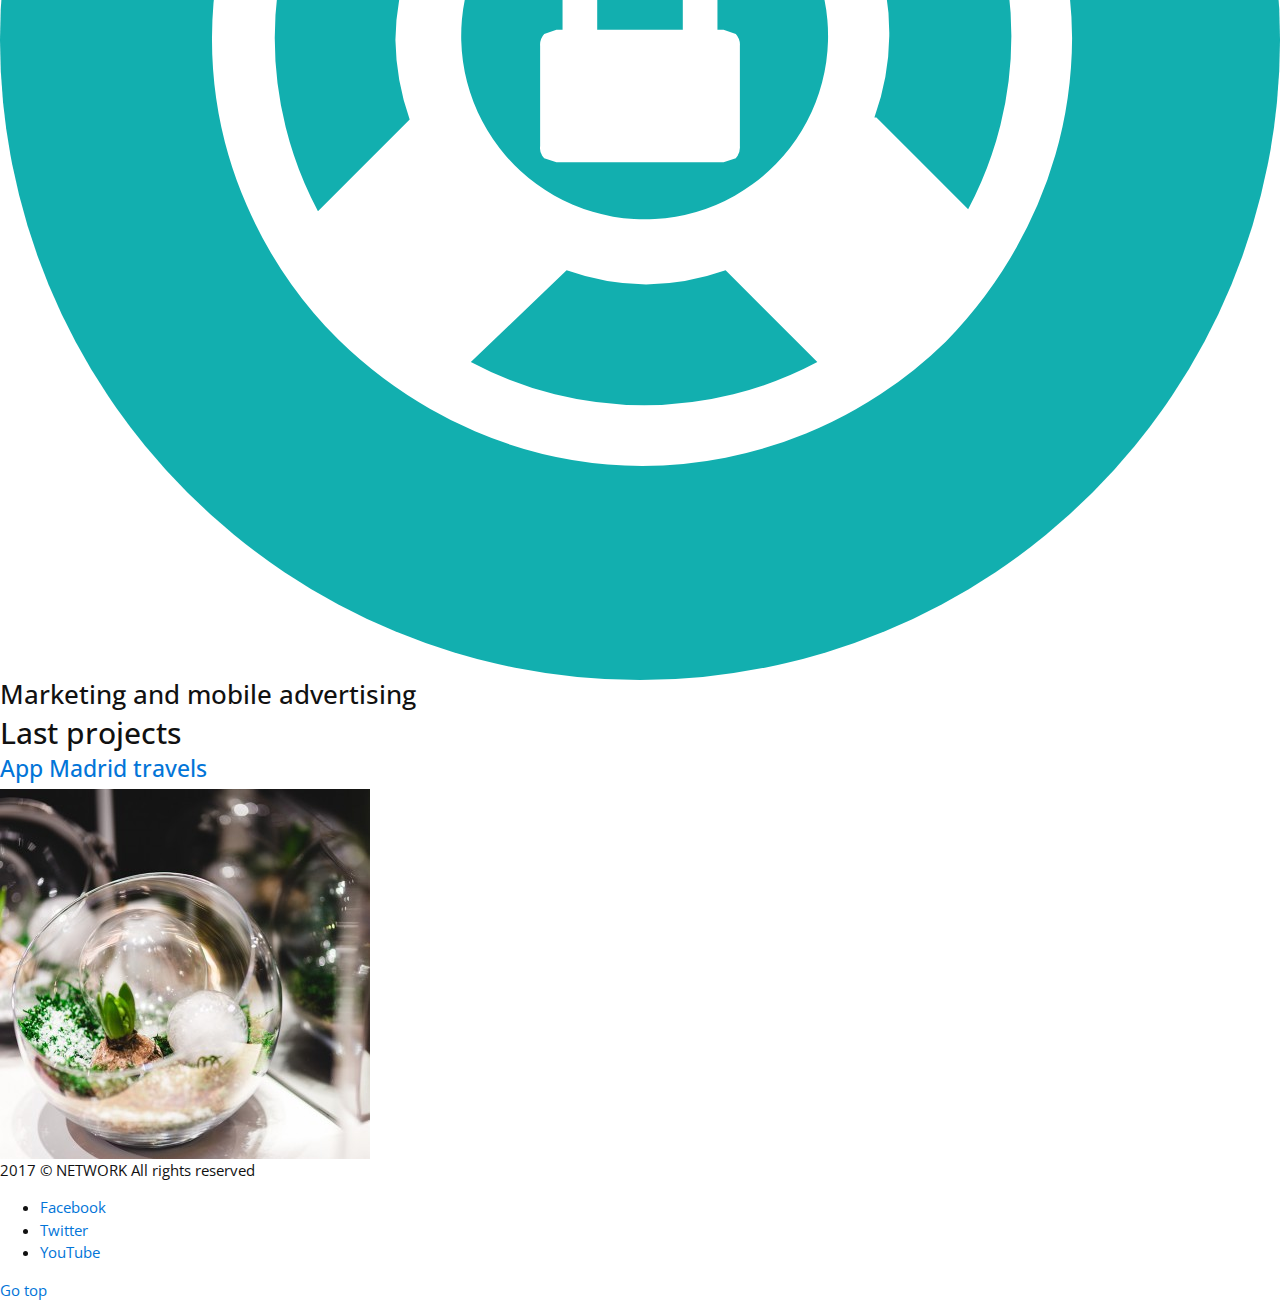
==== commit f10a1f87: "Using Koala and Font Awsome" ====
--- a/index.html
+++ b/index.html
@@ -7,38 +7,50 @@
     <meta charset="utf-8">
     <meta name="viewport" content="width=device-width, initial-scale=1, shrink-to-fit=no">
 
-    <!-- CSS files -->
+    <!-- Loading fonts -->
+    <link href="https://fonts.googleapis.com/css?family=Open+Sans:400,700,700italic" rel="stylesheet" type="text/css">
+    <!-- Loading icons -->
+    <link href="css/font-awesome.min.css" rel="stylesheet">
+    <!-- Loading CSS files -->
     <link rel="stylesheet" href="css/bootstrap.css">
+    <link rel="stylesheet" href="css/estilos.css">
+
   </head>
   <body>
     <section class="bienvenidos">
-        <header class="encabezado" role="banner"><!--
-                                                      Type header.encabezado and then press "Tab" key and it is created automatically, thanks to Emmet extension
-                                                      role="banner" tell us this is the site header (logo, button, menus...)
-                                                   -->
-            <a href="index.html">
-                <img src="images/logo.svg" alt="Site Logo"/>
-            </a>
-            
-            <button type="button" class="boton-buscar">Bot&oacute;n Buscar</button> <!-- Magnifying glass -->
-            <button type="button" class="boton-menu">Bot&oacute;n Men&uacute;</button> <!-- Menu -->
+        <header class="encabezado navbar-fixed-top" role="banner"><!--
+                                                                      Type header.encabezado and then press "Tab" key and it is created automatically, thanks to Emmet extension
+                                                                      role="banner" tell us this is the site header (logo, button, menus...)
+                                                                  -->
+            <div class="container">
+                <a href="index.html" class="logo">
+                    <img src="images/logo.svg" alt="Site Logo"/>
+                </a>
 
-            <form action="#" class="bloque-buscar"><!-- Type form.action.id and then press "Tab" key and it is created automatically (Emmet extension) -->
-                <div class="contenedor-bloque-buscar">
-                    <input type="text" placeholder="Buscar...">
-                    <input type="submit" value="Buscar">
-                </div>
-            </form>
+                <button type="button" class="boton-buscar"> <!-- Magnifying glass -->
+                    <i class="fa fa-search" aria-hidden="true"></i>
+                </button>
+                <button type="button" class="boton-menu"> <!-- Menu -->
+                    <i class="fa fa-bars" aria-hidden="true"></i>
+                </button>
 
-            <!-- Navigation menu -->
-            <nav id="menu-principal"><!-- Type nav#menu-principal and then press "Tab" key and it is created automatically (Emmet extension) -->
-                <ul><!-- Making horizontal menu with ul + li -->
-                    <li class="active"><a href="index.html">Start</a></li> <!-- class="active" => Getting styles for active menu element -->
-                    <li><a href="nosotros.html">About us</a></li>
-                    <li><a href="servicios.html">Services</a></li>
-                    <li><a href="contacto.html">Contact</a></li>
-                </ul>
-            </nav>
+                <form action="#" class="bloque-buscar"><!-- Type form.action.id and then press "Tab" key and it is created automatically (Emmet extension) -->
+                    <div class="contenedor-bloque-buscar">
+                        <input type="text" placeholder="Buscar...">
+                        <input type="submit" value="Buscar">
+                    </div>
+                </form>
+
+                <!-- Navigation menu -->
+                <nav id="menu-principal"><!-- Type nav#menu-principal and then press "Tab" key and it is created automatically (Emmet extension) -->
+                    <ul><!-- Making horizontal menu with ul + li -->
+                        <li class="active"><a href="index.html">Start</a></li> <!-- class="active" => Getting styles for active menu element -->
+                        <li><a href="nosotros.html">About us</a></li>
+                        <li><a href="servicios.html">Services</a></li>
+                        <li><a href="contacto.html">Contact</a></li>
+                    </ul>
+                </nav>
+            </div>
         </header>
 
         <div class="texto-encabezado">
@@ -141,7 +153,7 @@
 
     <a href="#" class="ir-arriba">Go top</a> <!-- This arrow will always be visible -->
 
-    <!-- JS files -->
+    <!-- Loading JS files -->
     <script src="js/jquery.min.js"></script> <!-- First we need to load jquery.js file before bootstrap.js file because Bootstrap is based on Jquery -->
     <script src="js/bootstrap.min.js"></script>
 
--- a/css/estilos.css
+++ b/css/estilos.css
@@ -0,0 +1,40 @@
+html {
+  font-size: 15px
+  /* Defining our font size => 1rem == 15px */ }
+
+body {
+  font-family: 'Open Sans', sans-serif;
+  color: #111111; }
+
+.encabezado {
+  background: #556633;
+  color: #fff;
+  padding: .5rem 0; }
+
+.encabezado .container {
+  display: -webkit-box;
+  display: -webkit-flex;
+  display: -ms-flexbox;
+  display: flex;
+  -webkit-box-align: center;
+  -webkit-align-items: center;
+      -ms-flex-align: center;
+          align-items: center;
+  -webkit-flex-wrap: wrap;
+      -ms-flex-wrap: wrap;
+          flex-wrap: wrap; }
+
+.encabezado .logo img {
+  width: 150px;
+  height: auto; }
+
+/* Search and menu styles */
+.boton-buscar, .boton-menu {
+  border: 0;
+  font-size: 2rem;
+  margin: 0;
+  padding: 0 .5rem;
+  color: #fff;
+  background: transparent; }
+
+/*# sourceMappingURL=estilos.css.map */
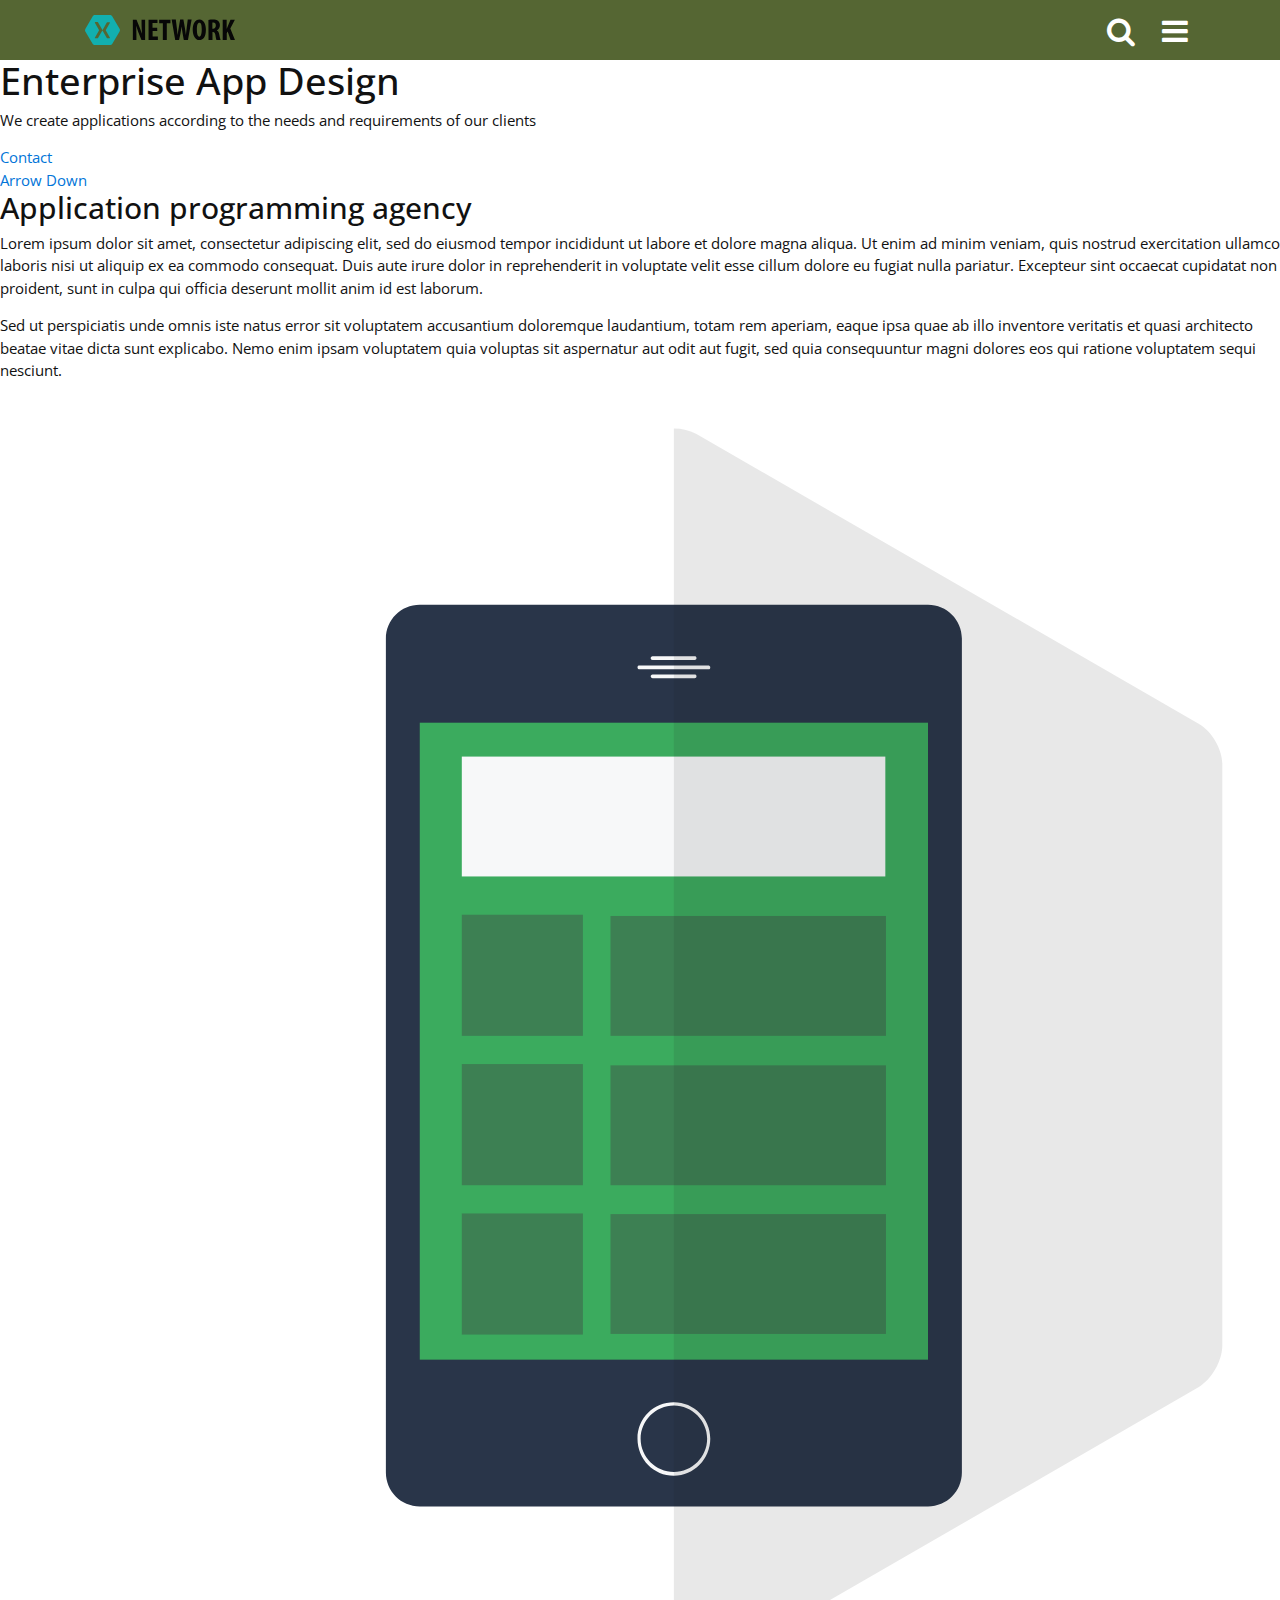
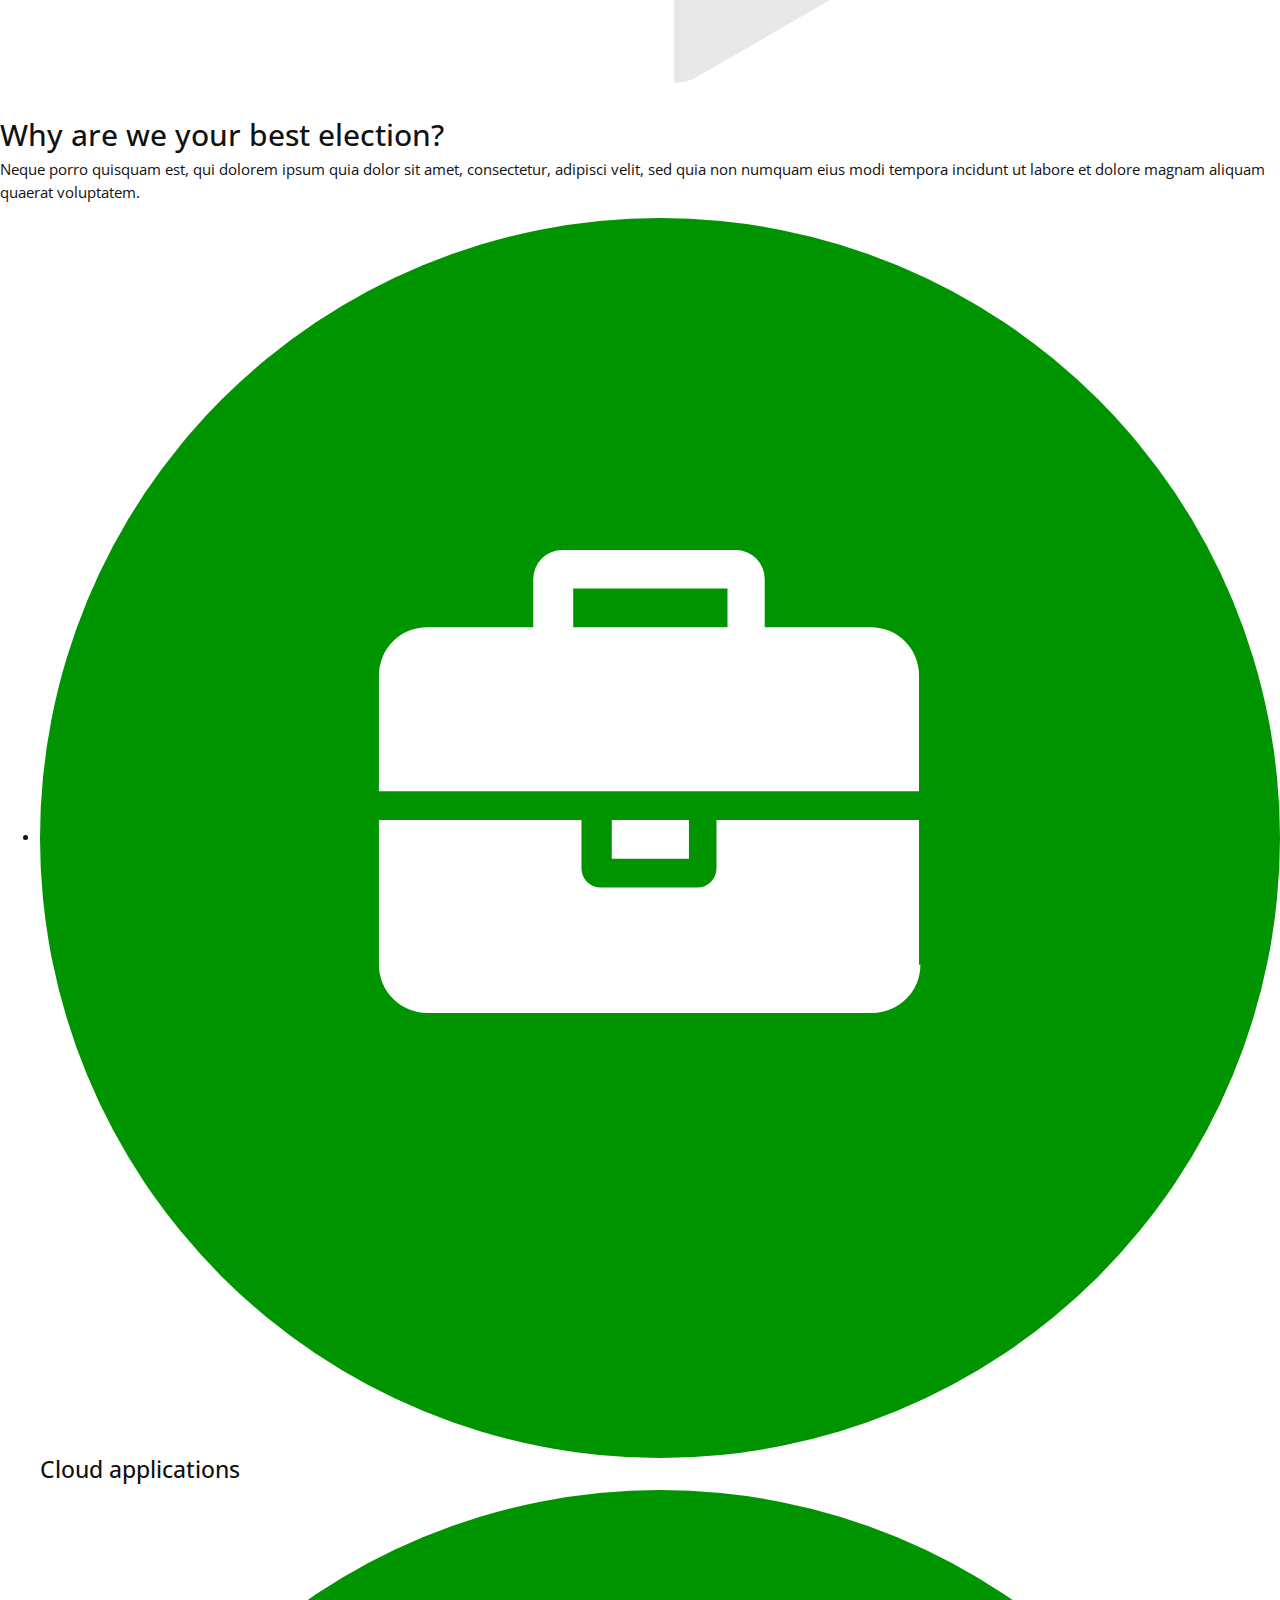
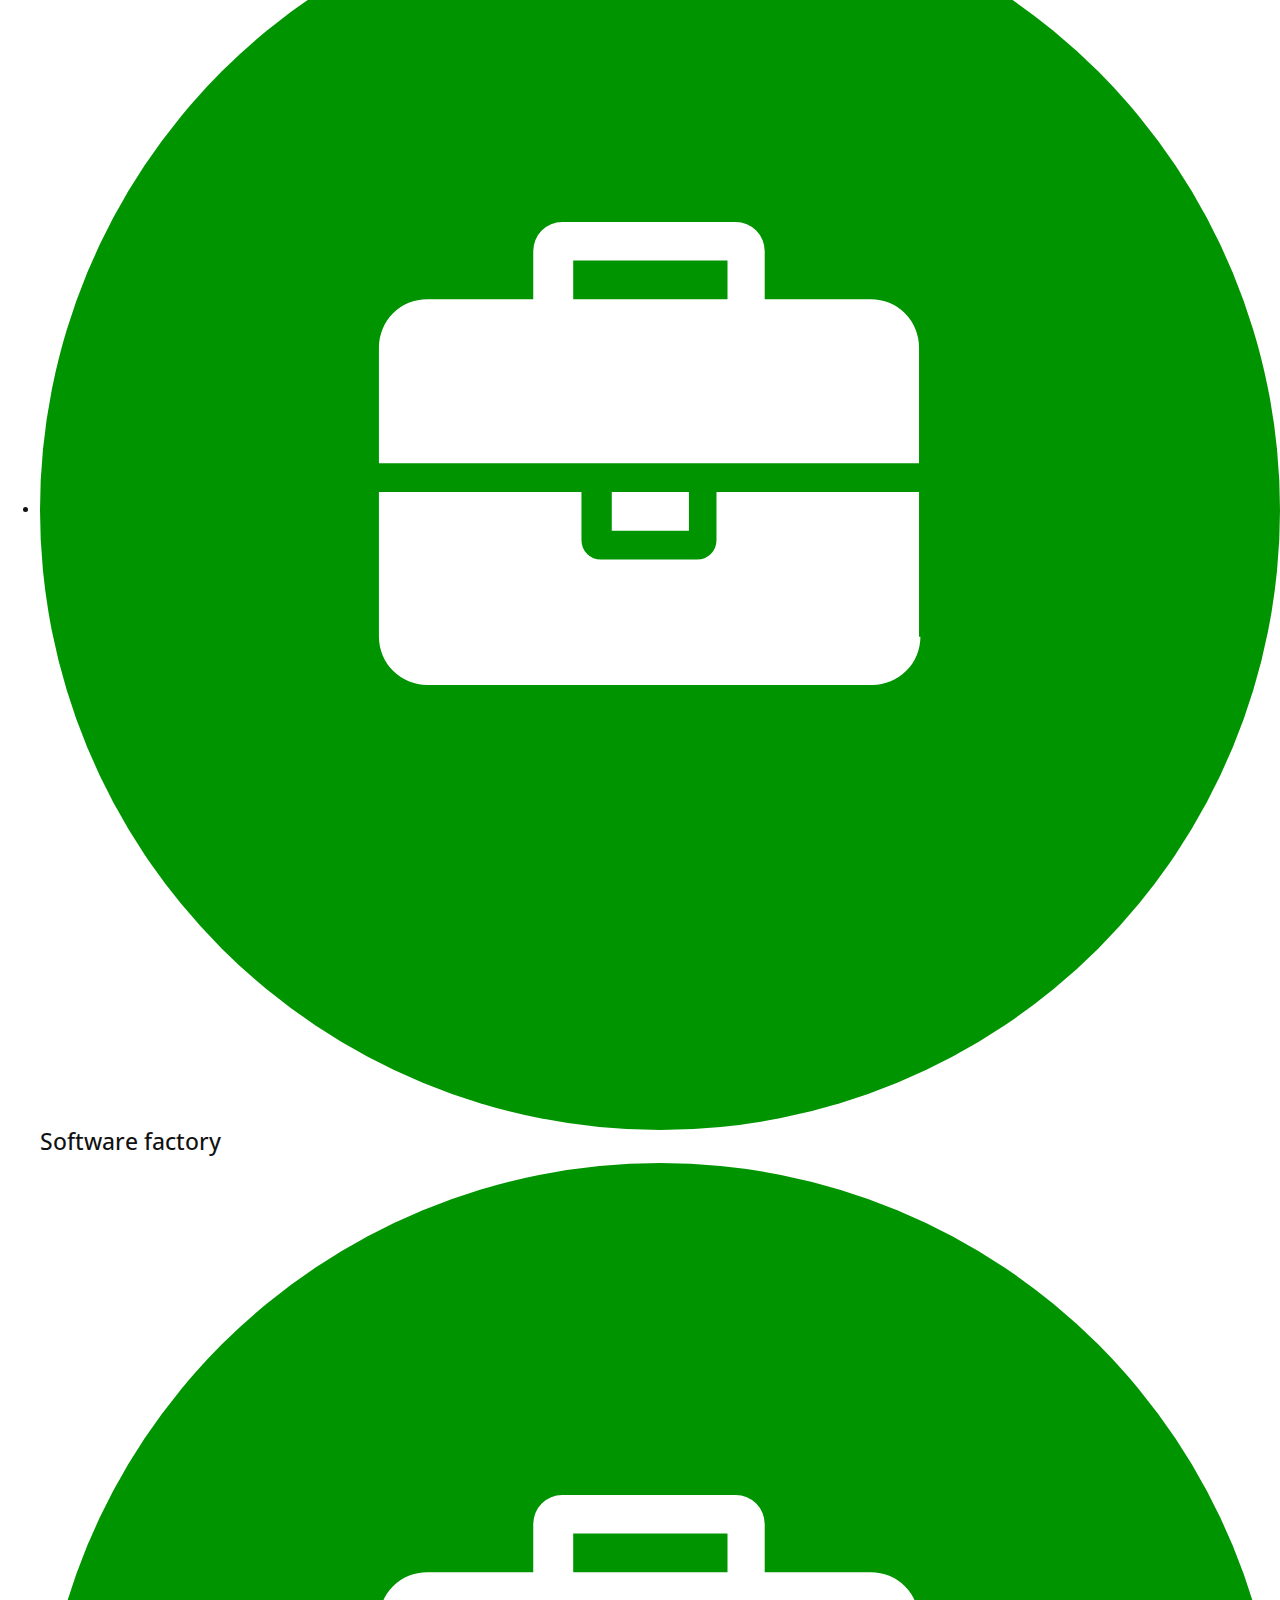
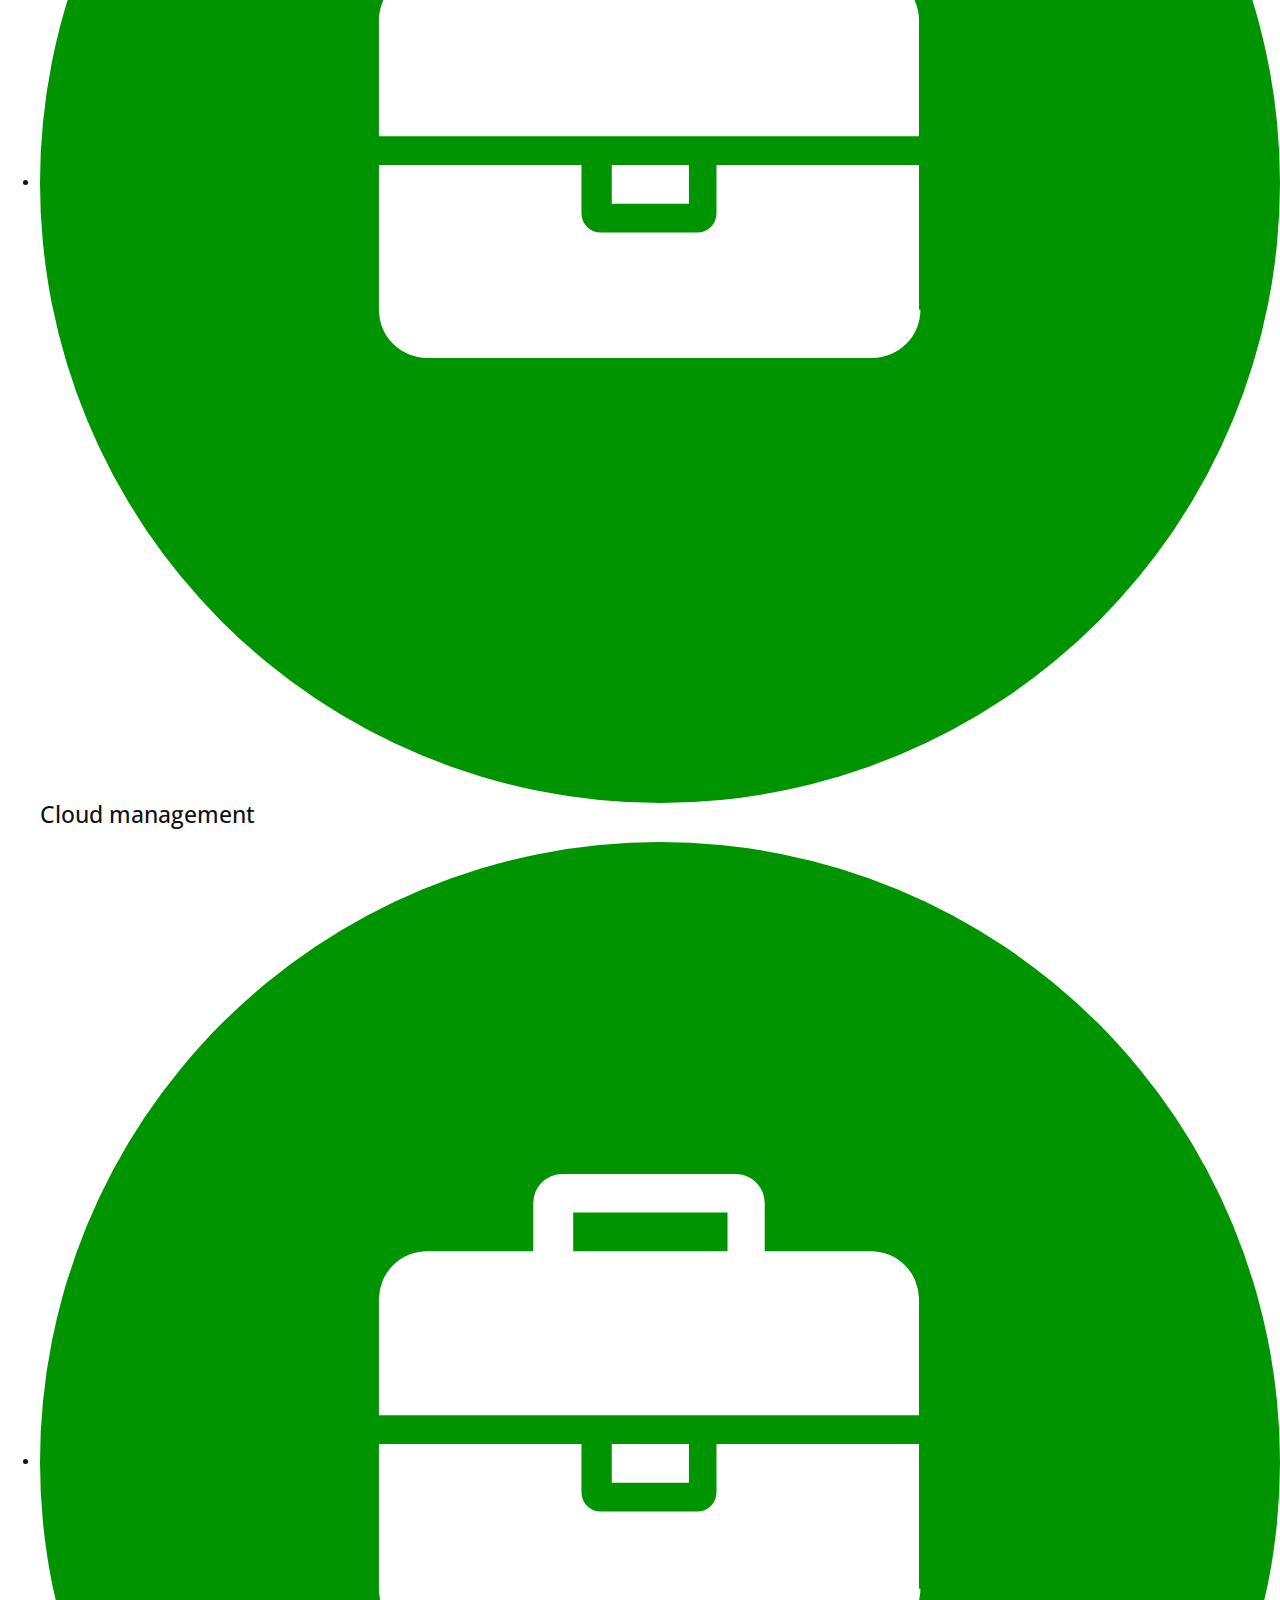
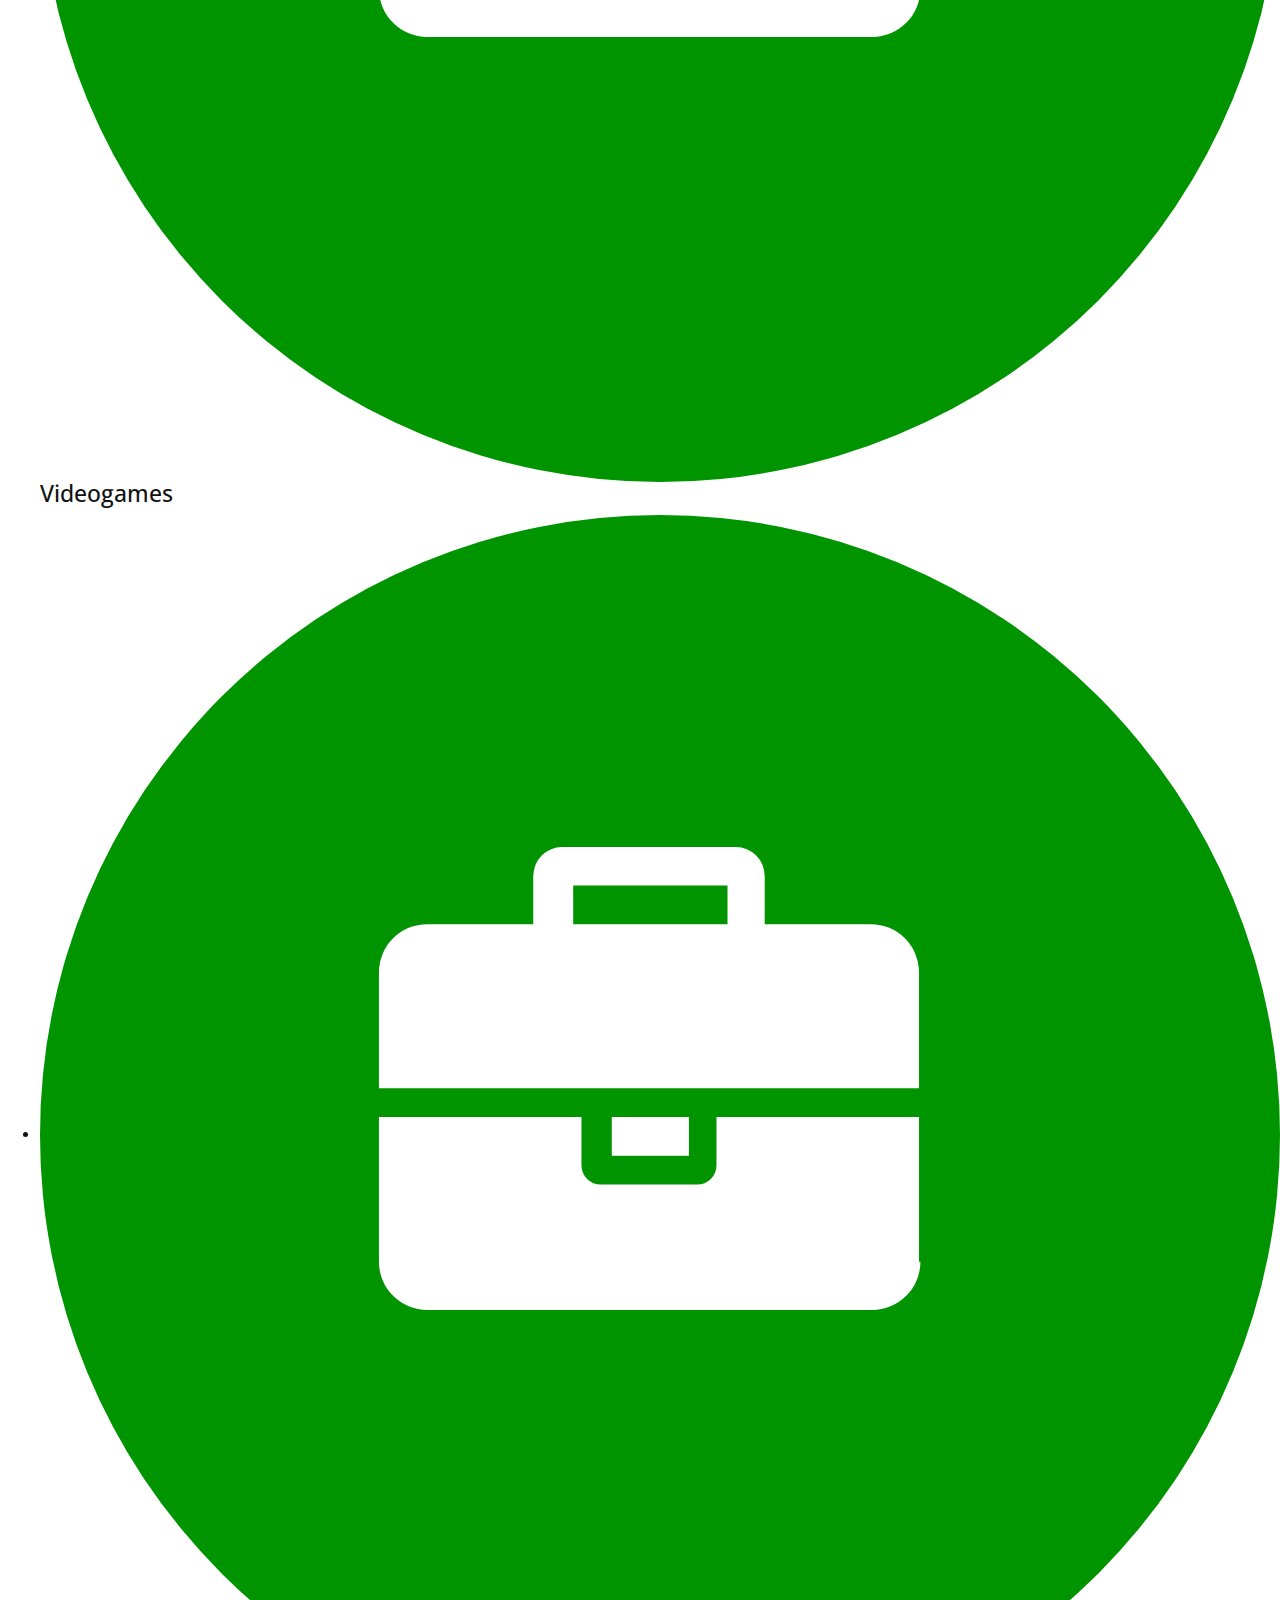
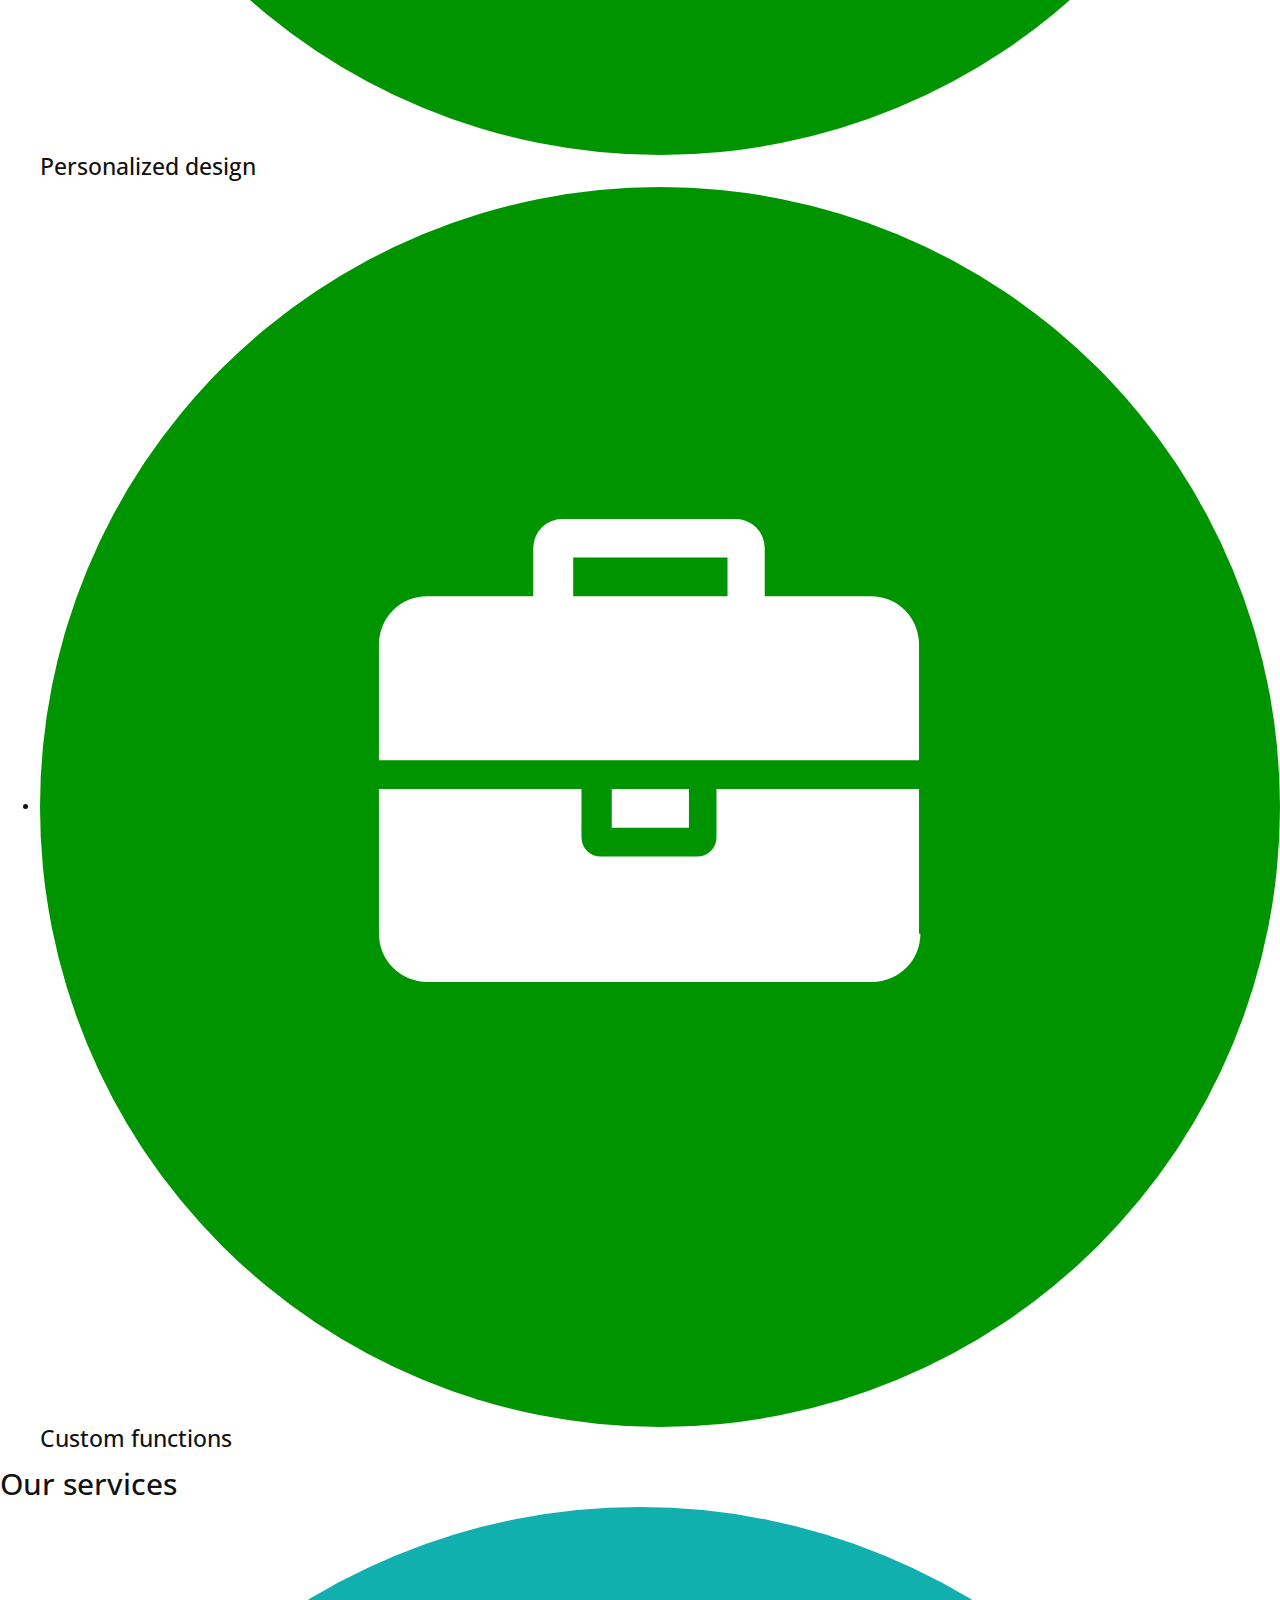
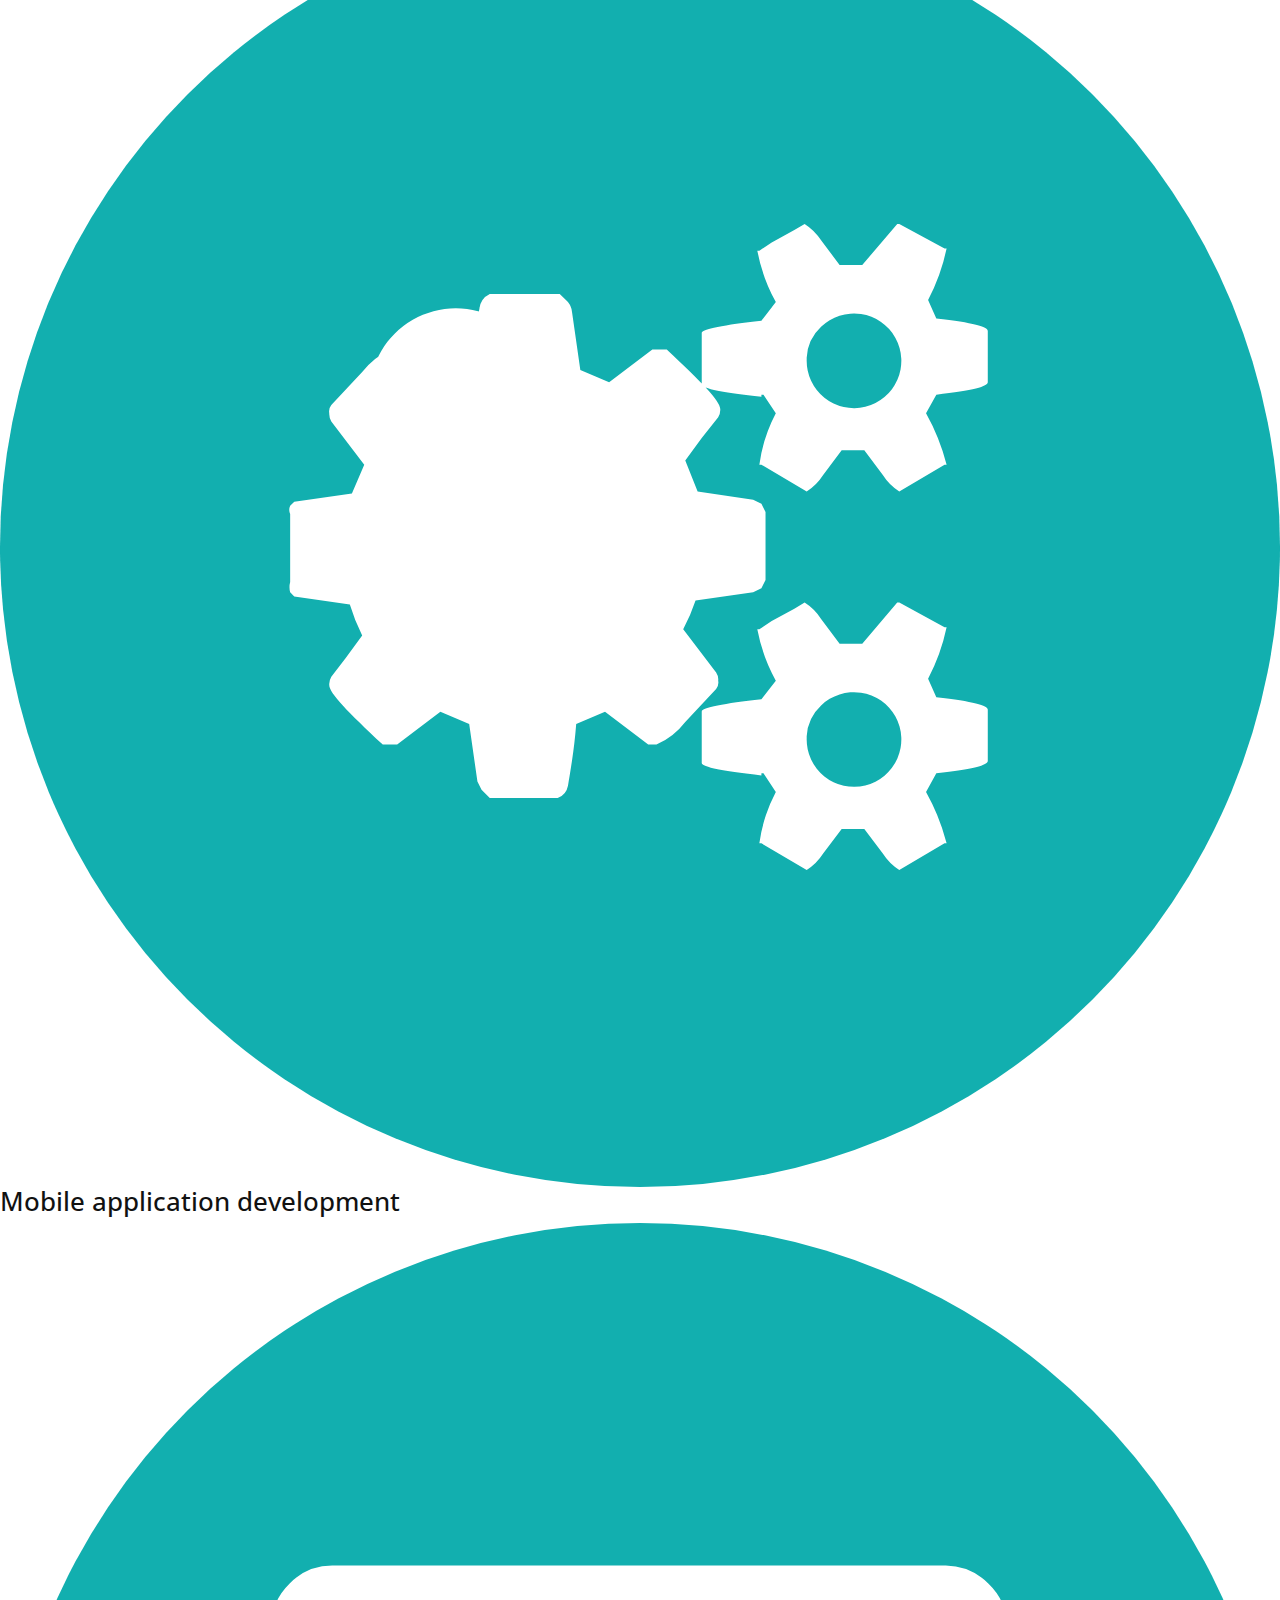
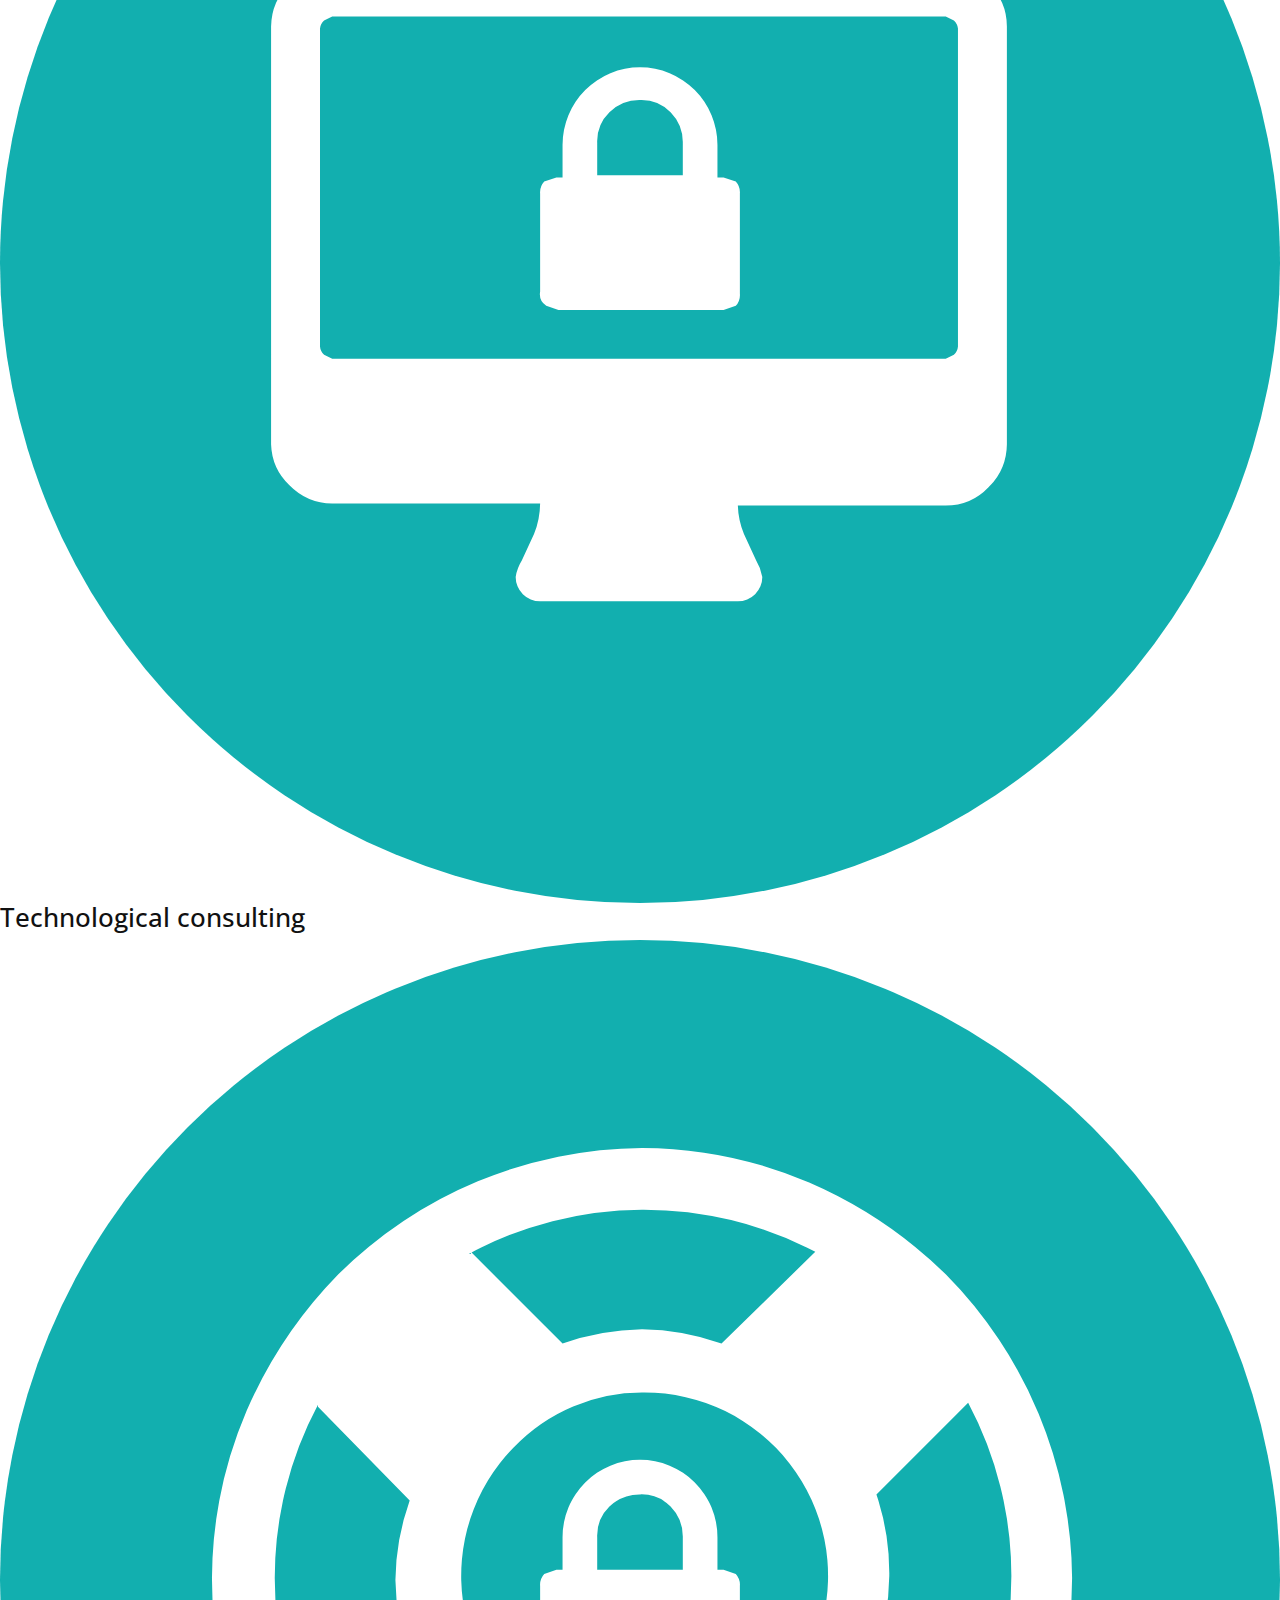
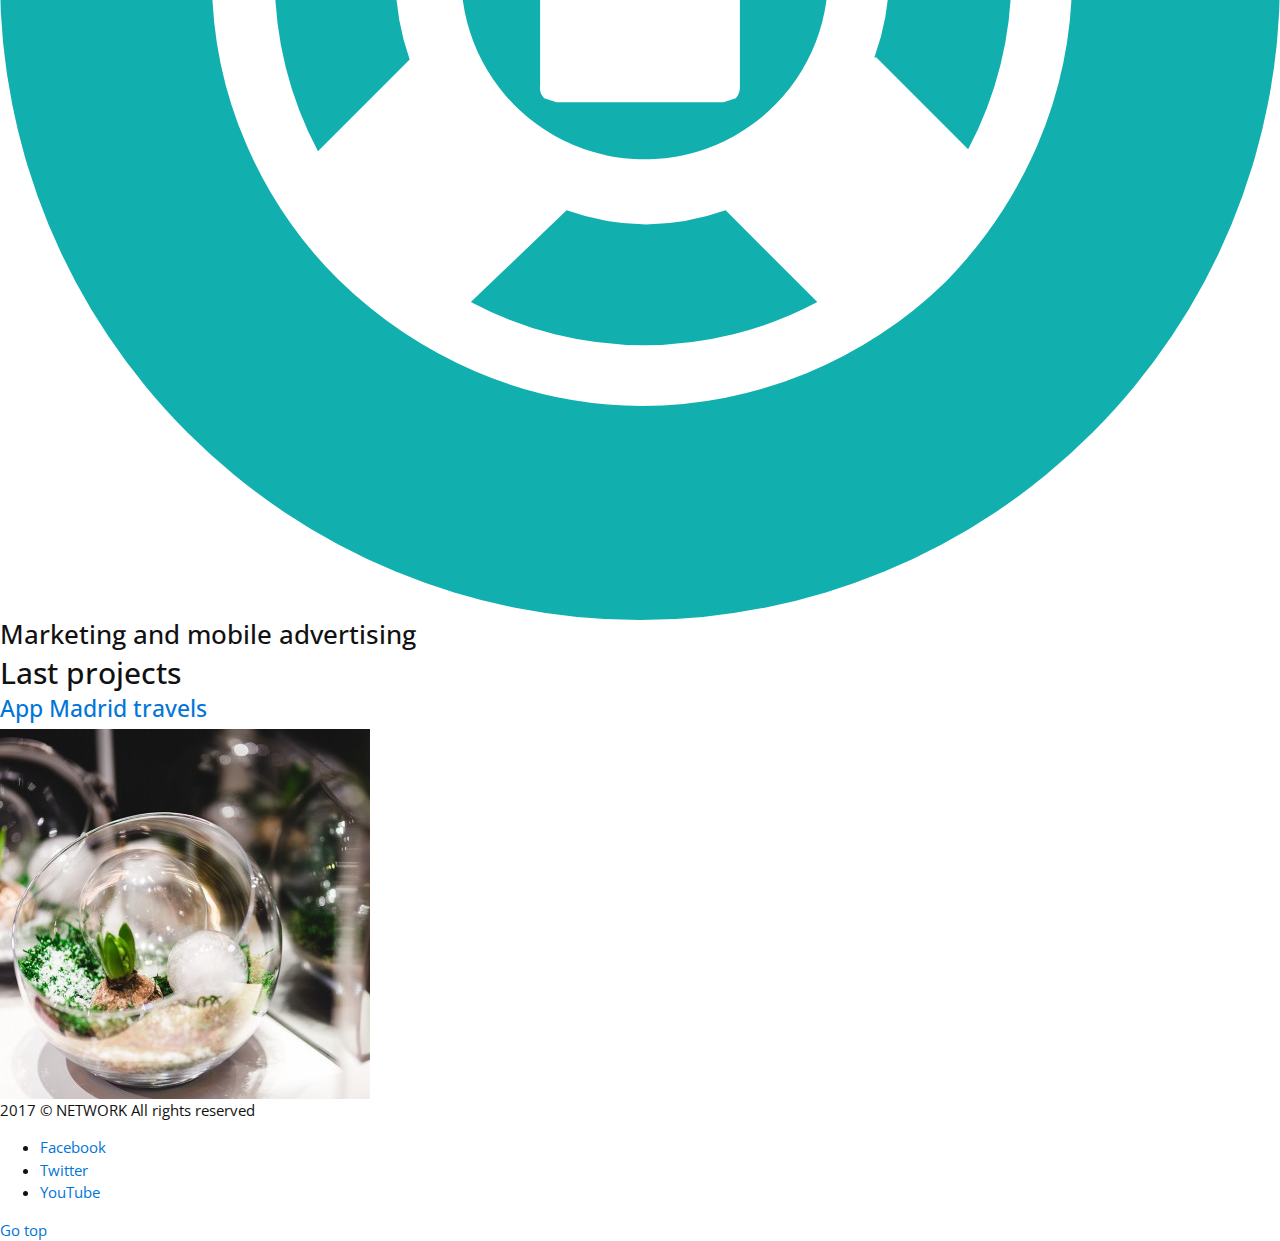
==== commit 9768905b: "header styles" ====
--- a/index.html
+++ b/index.html
@@ -27,14 +27,14 @@
                     <img src="images/logo.svg" alt="Site Logo"/>
                 </a>
 
-                <button type="button" class="boton-buscar"> <!-- Magnifying glass -->
+                <button type="button" class="boton-buscar" data-toggle="collapse" data-target="#bloque-buscar" aria-expanded="false"> <!-- Magnifying glass -->
                     <i class="fa fa-search" aria-hidden="true"></i>
                 </button>
-                <button type="button" class="boton-menu"> <!-- Menu -->
+                <button type="button" class="boton-menu" data-toggle="collapse" data-target="#menu-principal" aria-expanded="false"> <!-- Menu -->
                     <i class="fa fa-bars" aria-hidden="true"></i>
                 </button>
 
-                <form action="#" class="bloque-buscar"><!-- Type form.action.id and then press "Tab" key and it is created automatically (Emmet extension) -->
+                <form action="#" class="bloque-buscar collapse" id="bloque-buscar"><!-- Type form.action.id and then press "Tab" key and it is created automatically (Emmet extension) -->
                     <div class="contenedor-bloque-buscar">
                         <input type="text" placeholder="Buscar...">
                         <input type="submit" value="Buscar">
@@ -42,7 +42,7 @@
                 </form>
 
                 <!-- Navigation menu -->
-                <nav id="menu-principal"><!-- Type nav#menu-principal and then press "Tab" key and it is created automatically (Emmet extension) -->
+                <nav id="menu-principal" class="collapse"><!-- Type nav#menu-principal and then press "Tab" key and it is created automatically (Emmet extension) -->
                     <ul><!-- Making horizontal menu with ul + li -->
                         <li class="active"><a href="index.html">Start</a></li> <!-- class="active" => Getting styles for active menu element -->
                         <li><a href="nosotros.html">About us</a></li>
--- a/css/estilos.css
+++ b/css/estilos.css
@@ -29,7 +29,8 @@
   height: auto; }
 
 /* Search and menu styles */
-.boton-buscar, .boton-menu {
+.boton-buscar,
+.boton-menu {
   border: 0;
   font-size: 2rem;
   margin: 0;
@@ -37,4 +38,72 @@
   color: #fff;
   background: transparent; }
 
+.boton-buscar:focus,
+.boton-menu:focus {
+  online: 0; }
+
+.boton-buscar {
+  margin-left: auto;
+  margin-right: .8rem; }
+
+/* bloque-buscar styles */
+#bloque-buscar {
+  -webkit-box-flex: 1;
+  -webkit-flex: 1 1 100%;
+      -ms-flex: 1 1 100%;
+          flex: 1 1 100%; }
+
+.contenedor-bloque-buscar {
+  display: -webkit-box;
+  display: -webkit-flex;
+  display: -ms-flexbox;
+  display: flex;
+  height: 3rem;
+  margin: 1rem 0; }
+
+.contenedor-bloque-buscar input[type="text"] {
+  border: 0;
+  border-radius: 5px 0 0 5px;
+  padding: 1rem;
+  -webkit-box-flex: 1;
+  -webkit-flex: 1 1 auto;
+      -ms-flex: 1 1 auto;
+          flex: 1 1 auto; }
+
+.contenedor-bloque-buscar input[type="submit"] {
+  -webkit-box-flex: 1;
+  -webkit-flex: 1 1 auto;
+      -ms-flex: 1 1 auto;
+          flex: 1 1 auto;
+  border: 0;
+  border-radius: 0 5px 5px 0;
+  background: #12AFAF;
+  color: #fff; }
+
+/* Menu styles */
+#menu-principal {
+  -webkit-box-flex: 1;
+  -webkit-flex: 1 1 100%;
+      -ms-flex: 1 1 100%;
+          flex: 1 1 100%; }
+
+#menu-principal ul {
+  padding: 0;
+  list-style: none;
+  margin: 1rem 0 0 0; }
+
+#menu-principal ul a {
+  display: block;
+  padding: .5rem 0;
+  text-align: center;
+  color: #fff;
+  border-top: 1px solid #8c8888;
+  text-transform: uppercase;
+  text-decoration: none; }
+
+#menu-principal ul a:hover,
+#menu-principal ul li.active a {
+  /* li.active indicates "active" class in li elements */
+  color: #12AFAF; }
+
 /*# sourceMappingURL=estilos.css.map */
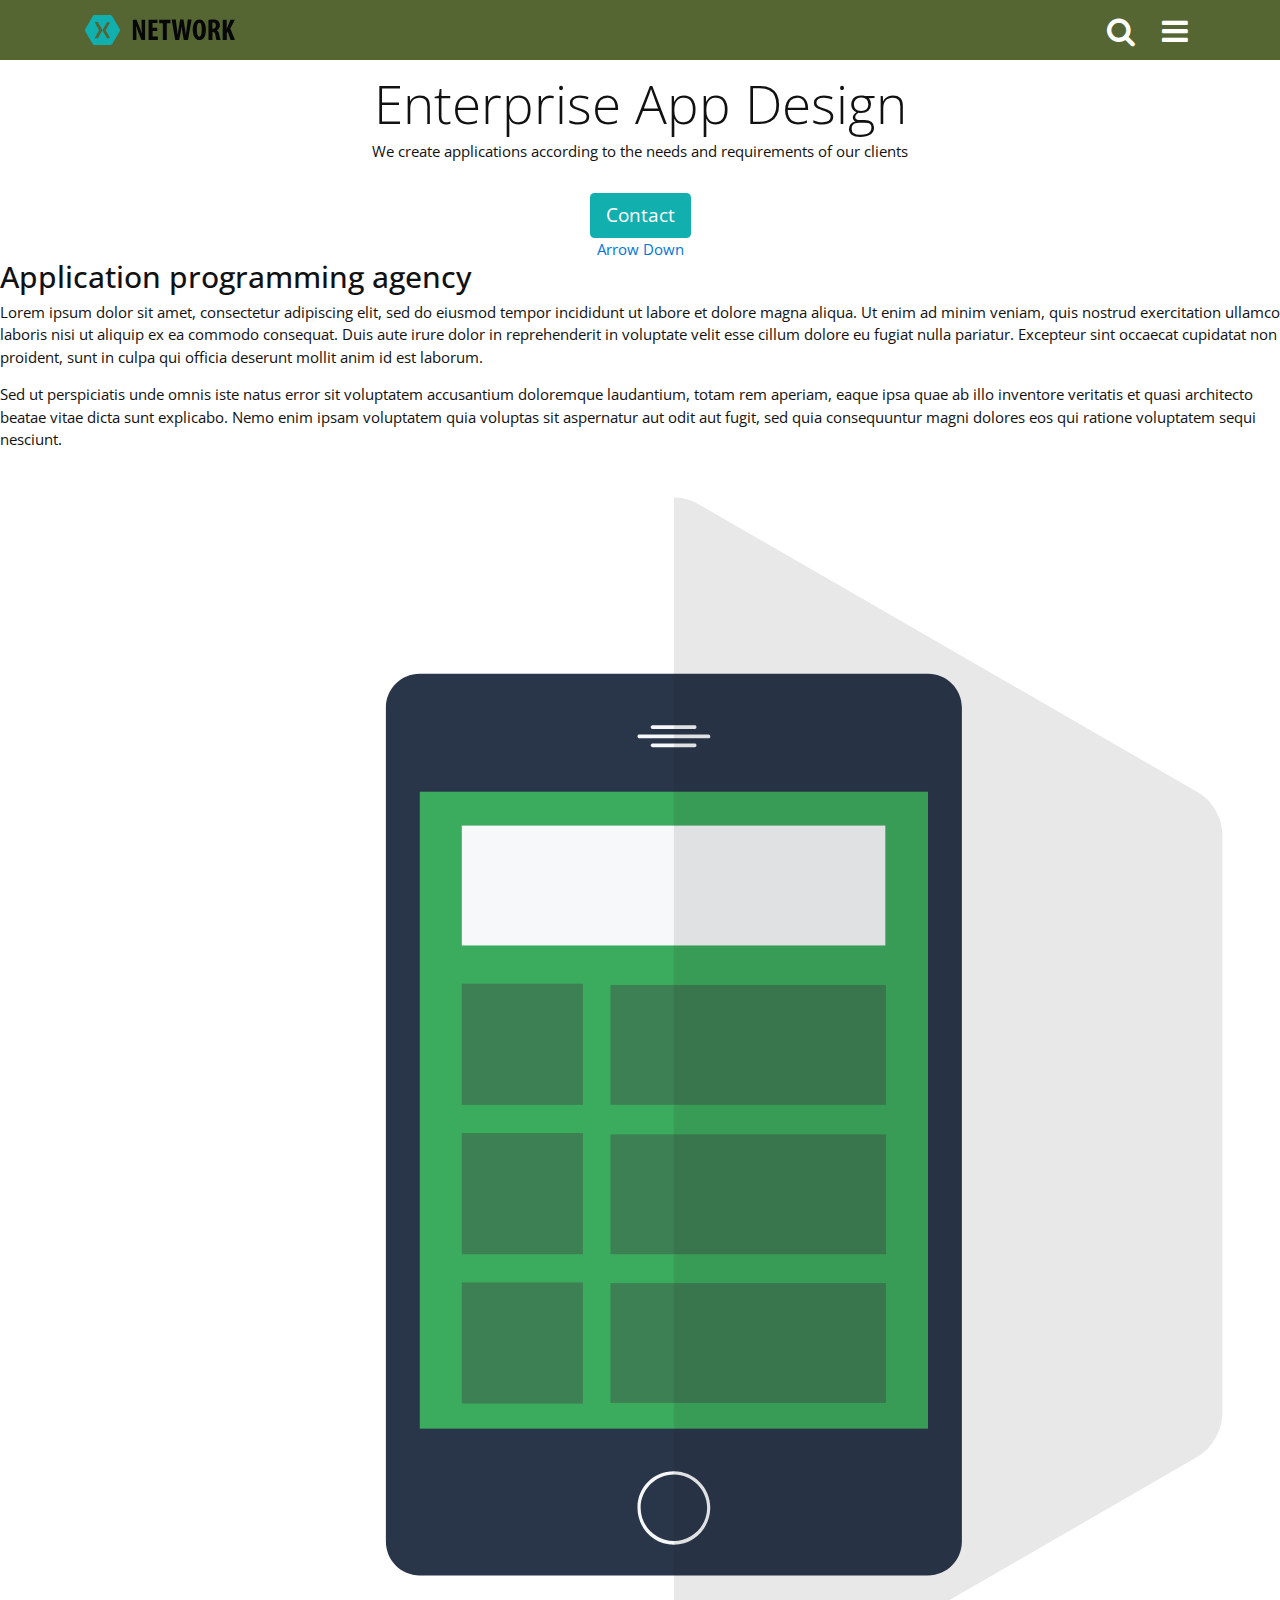
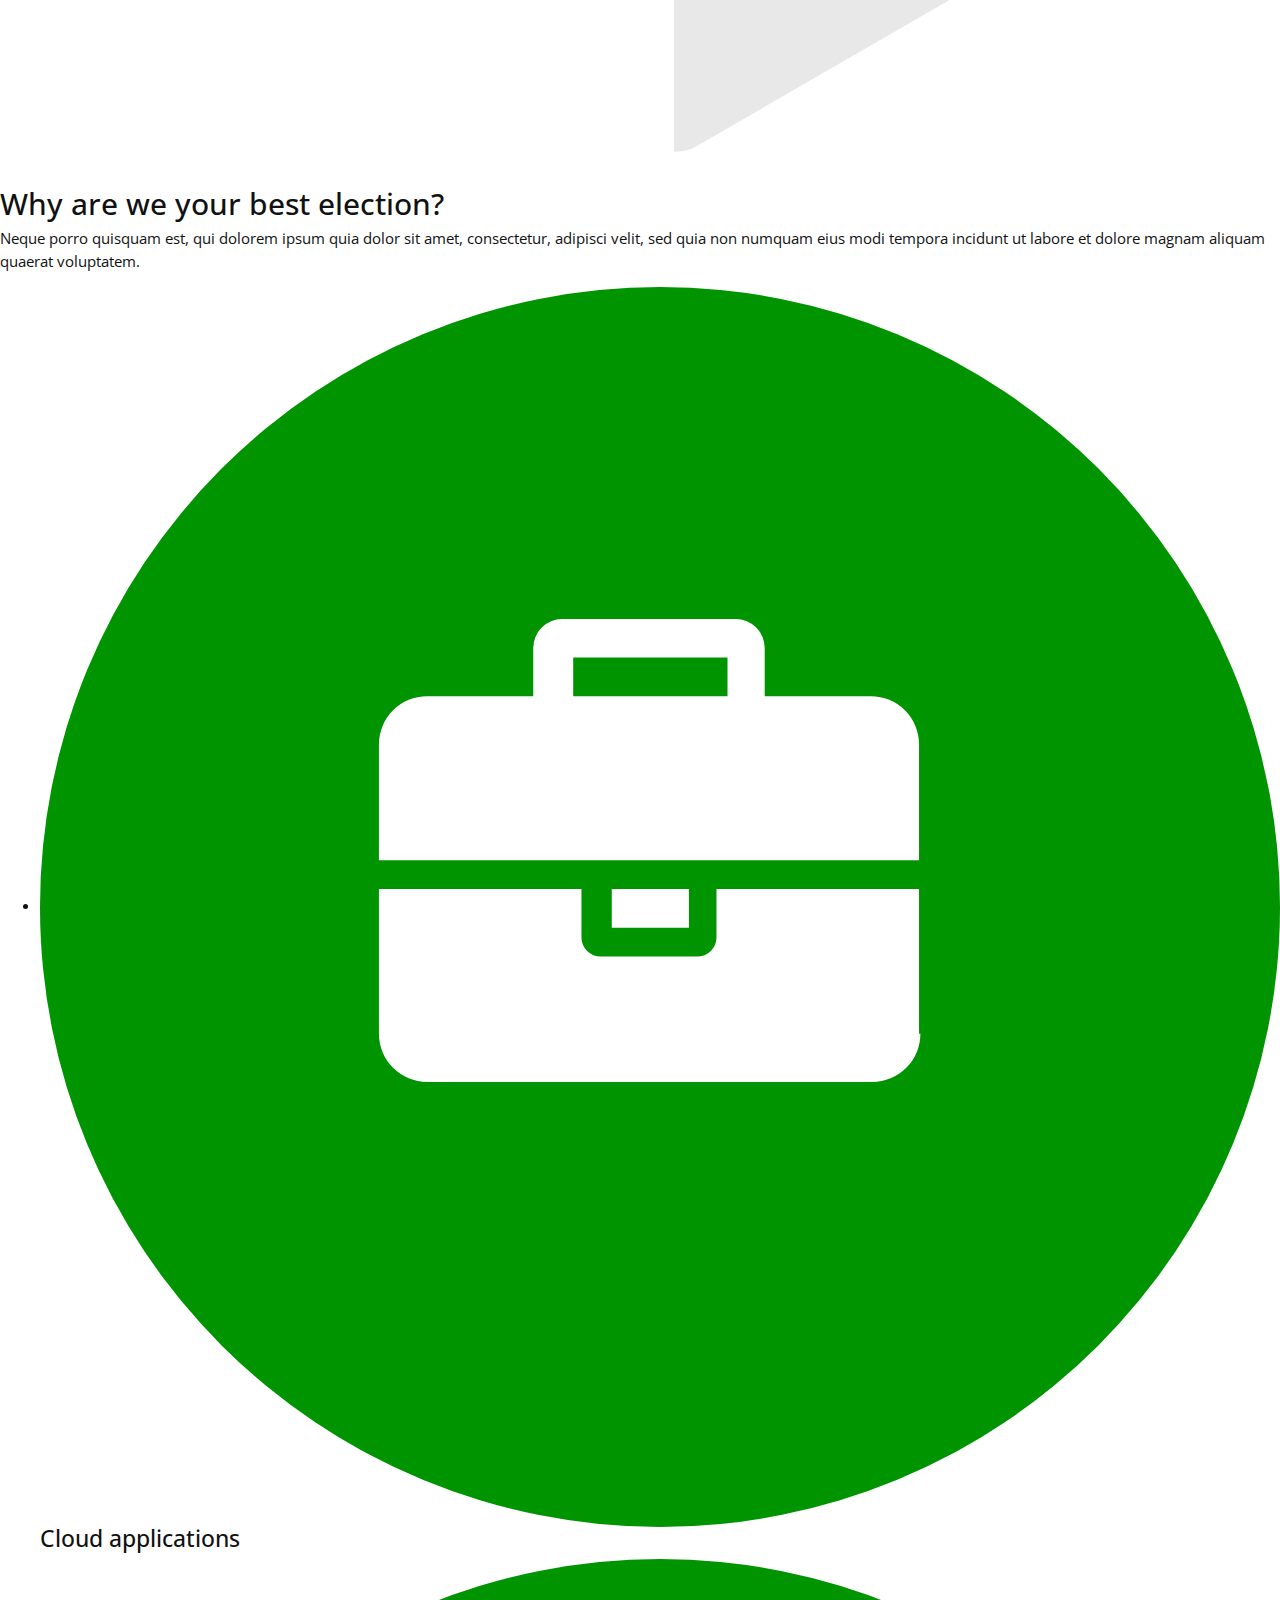
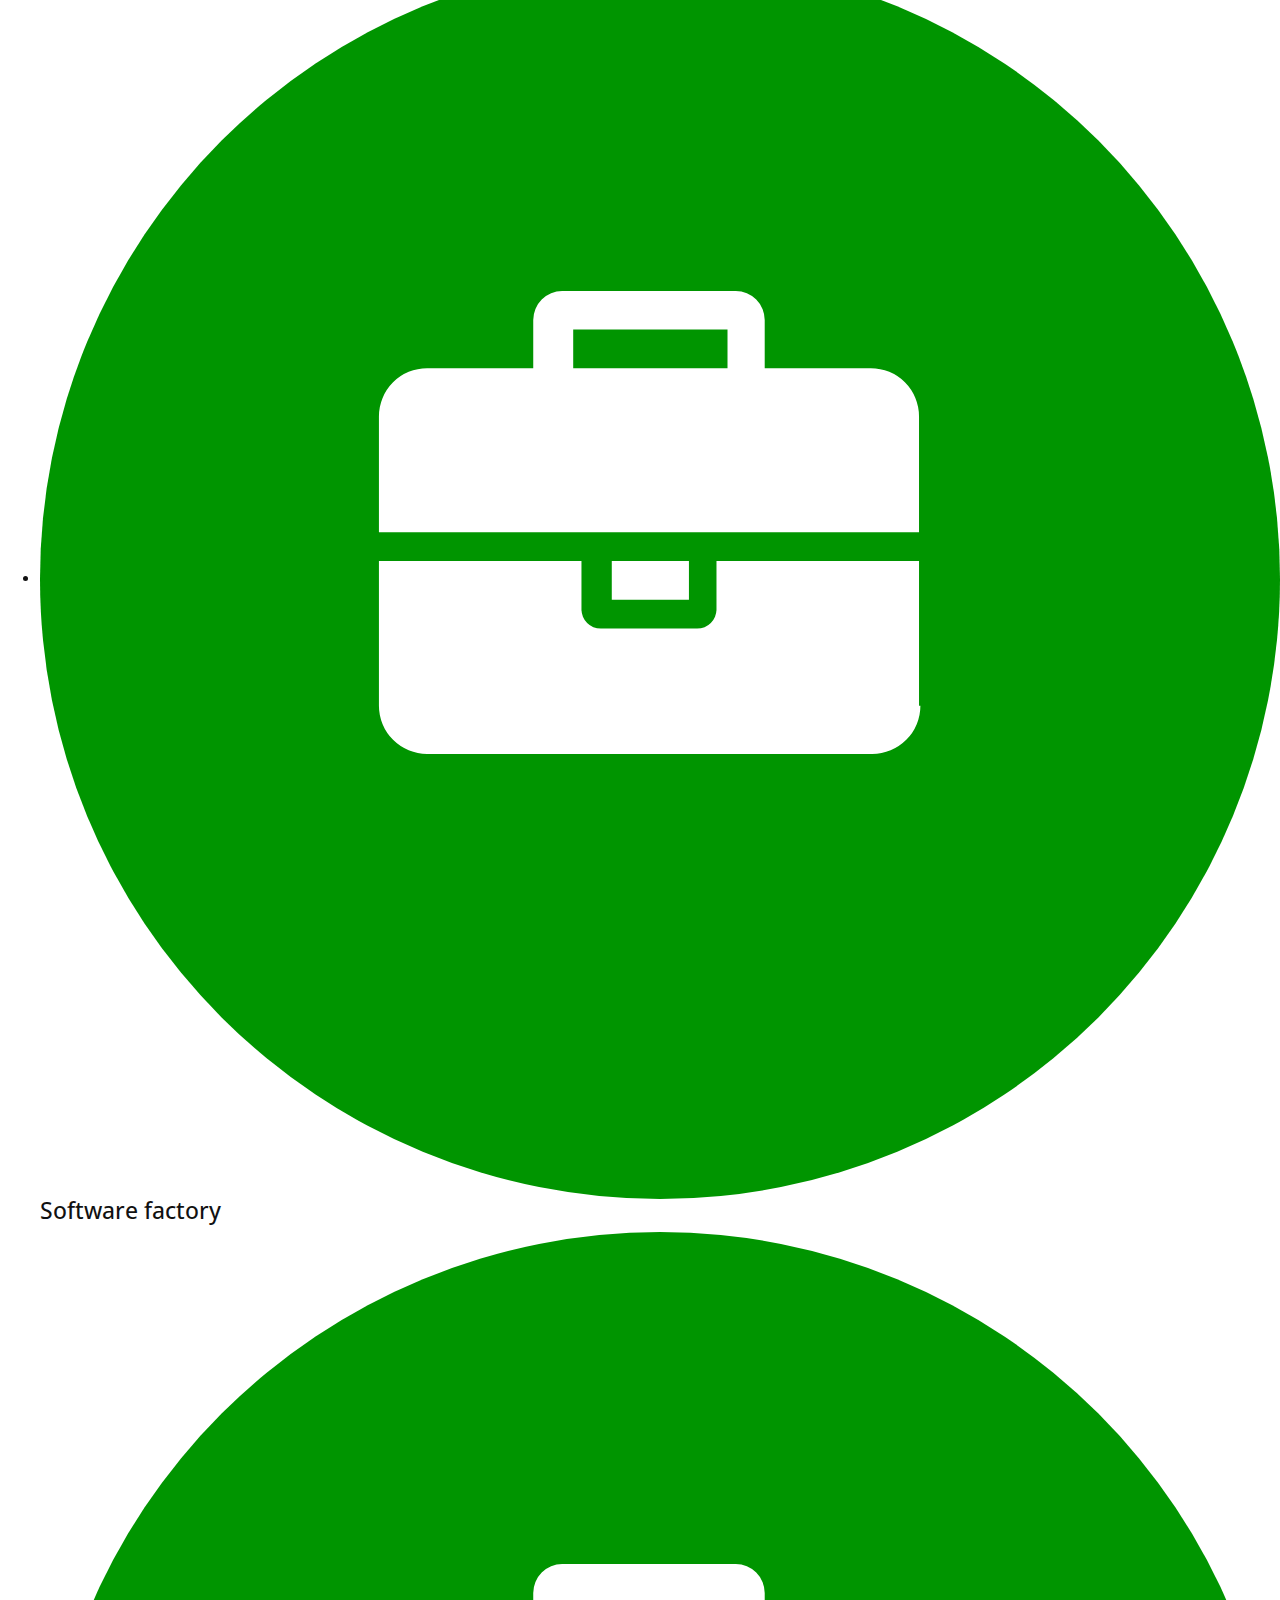
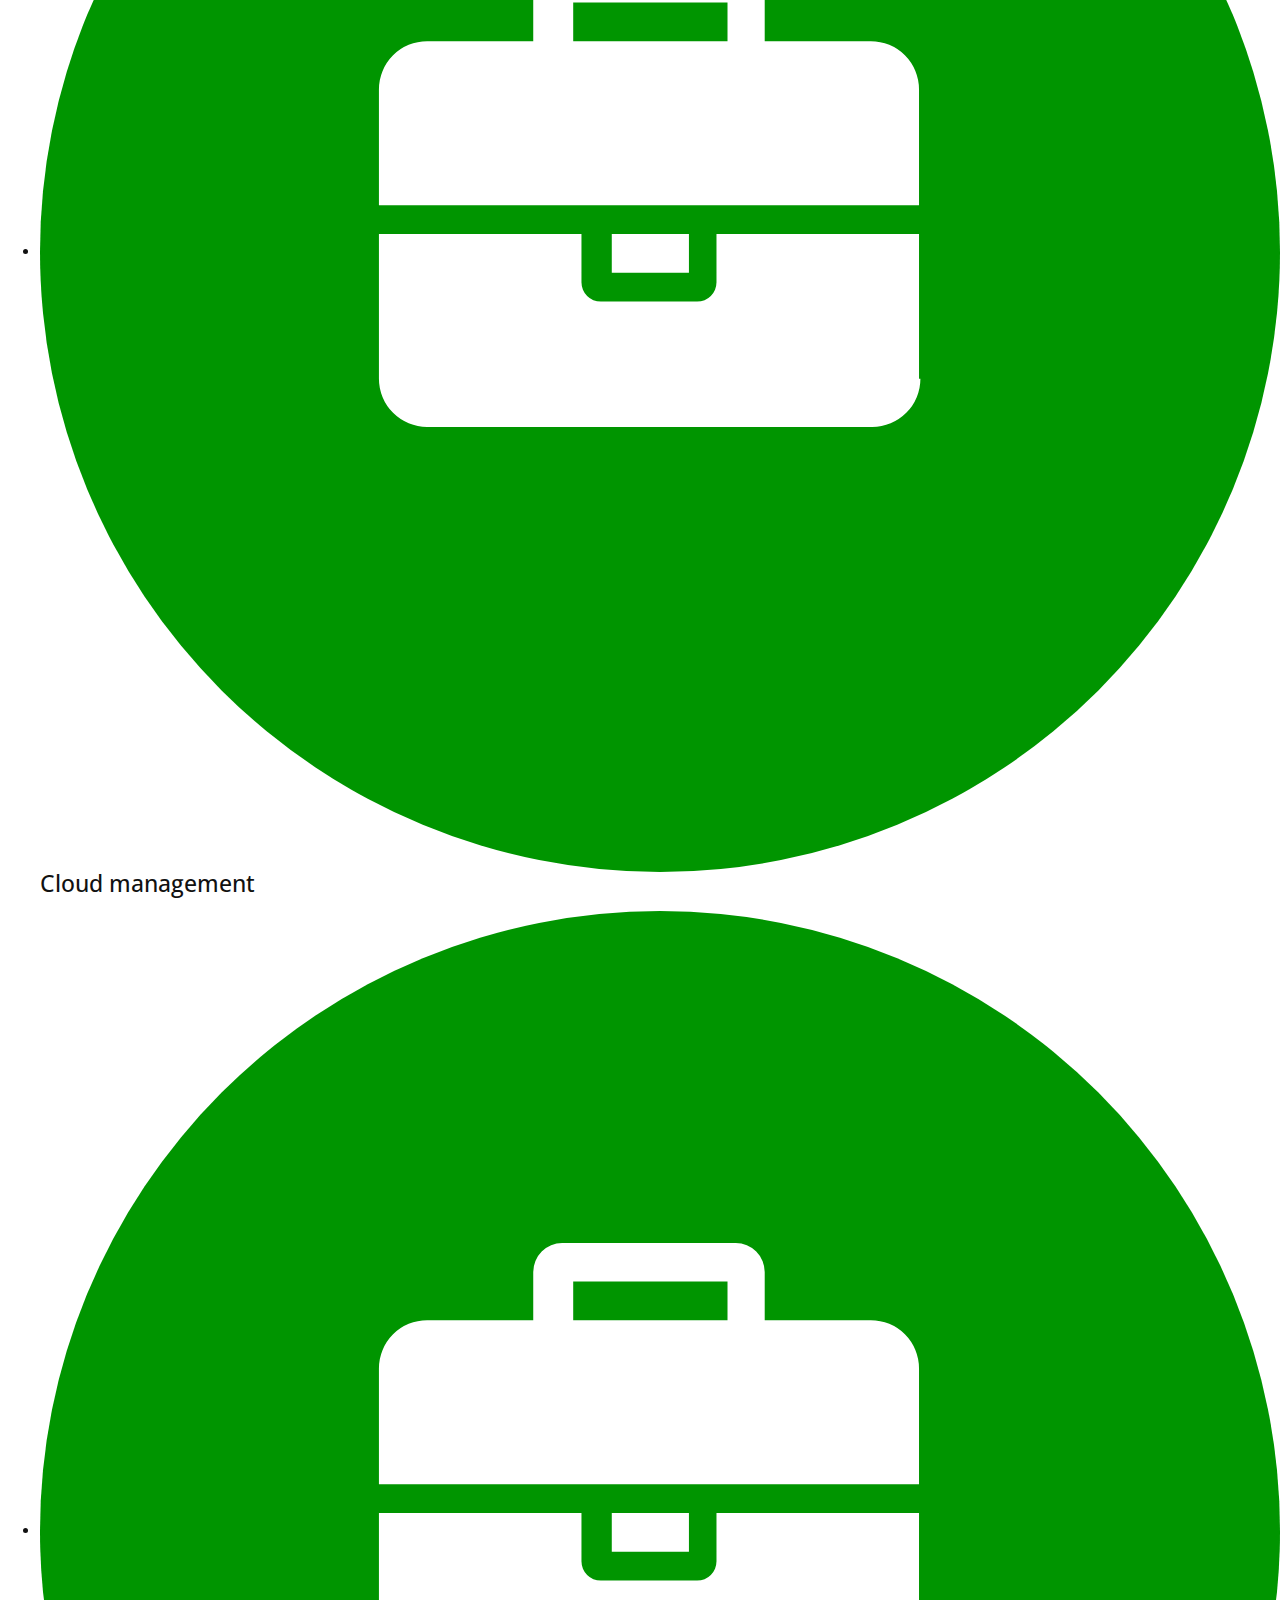
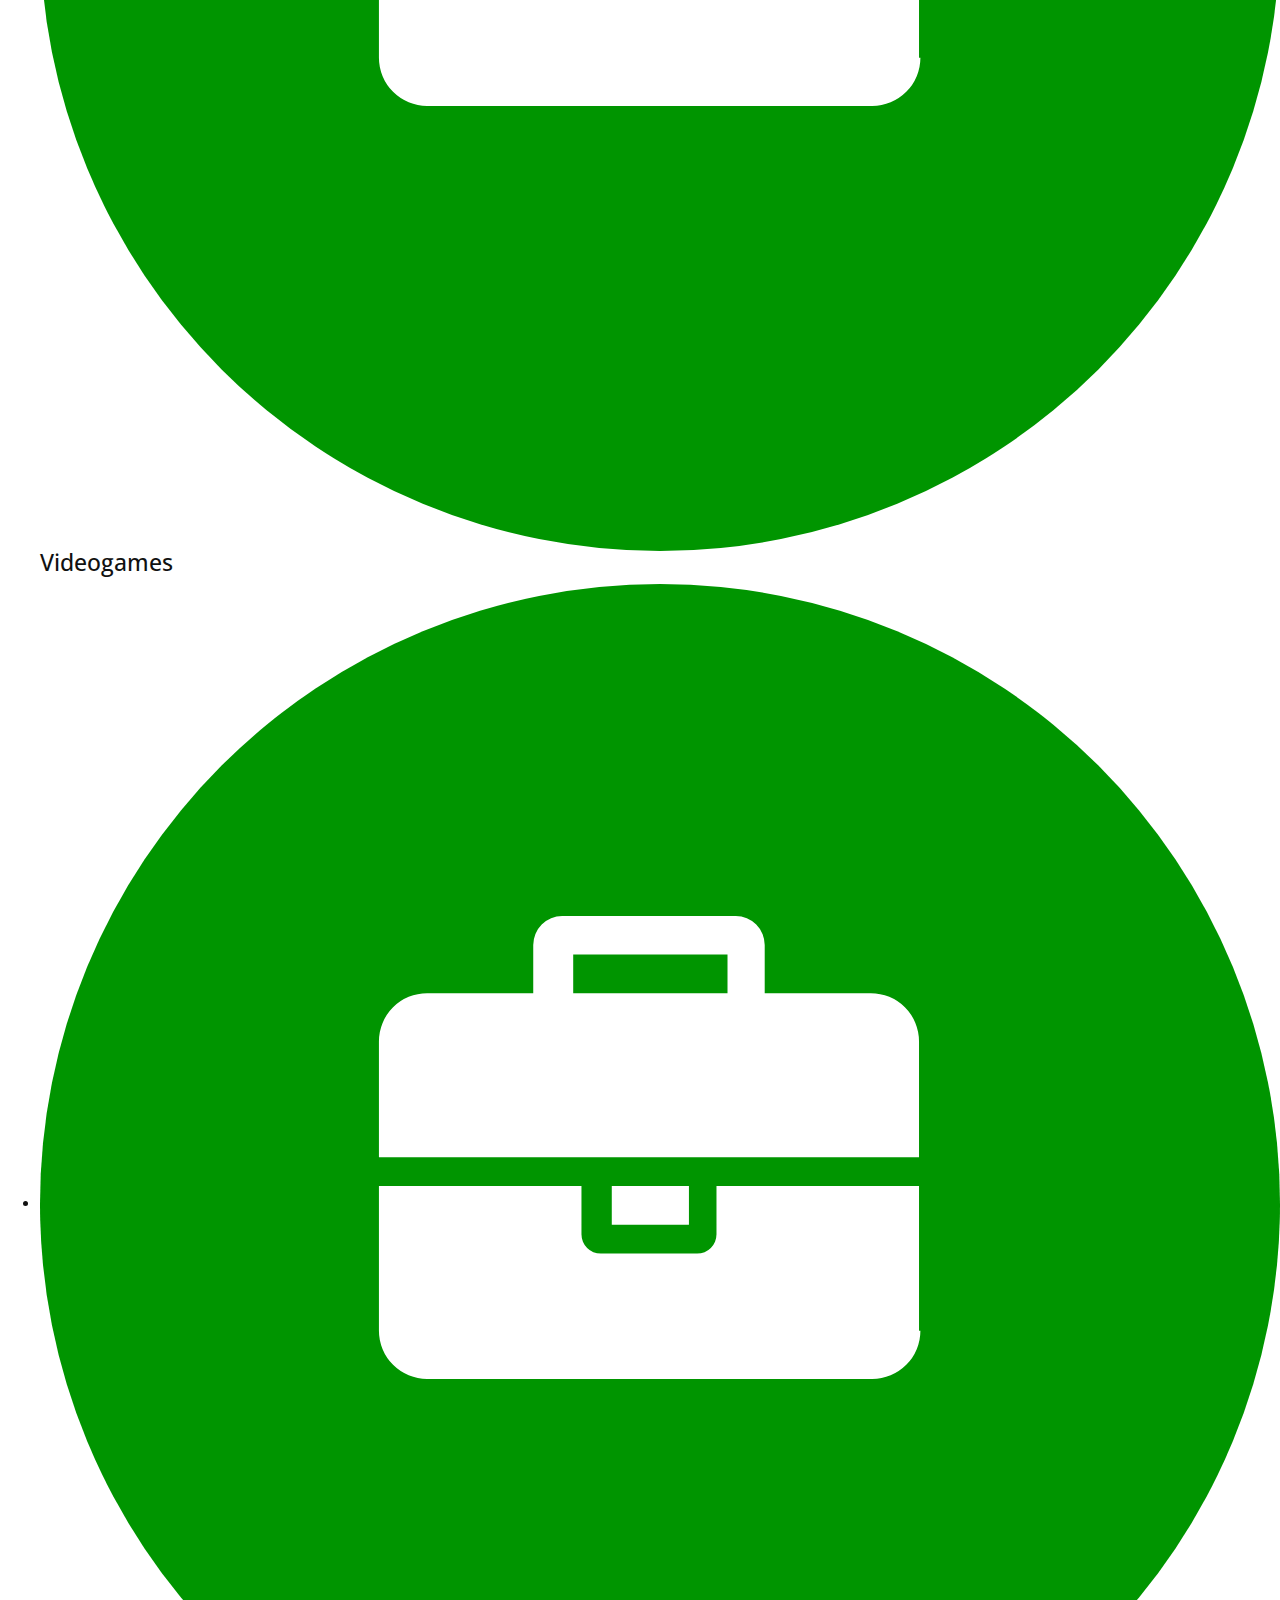
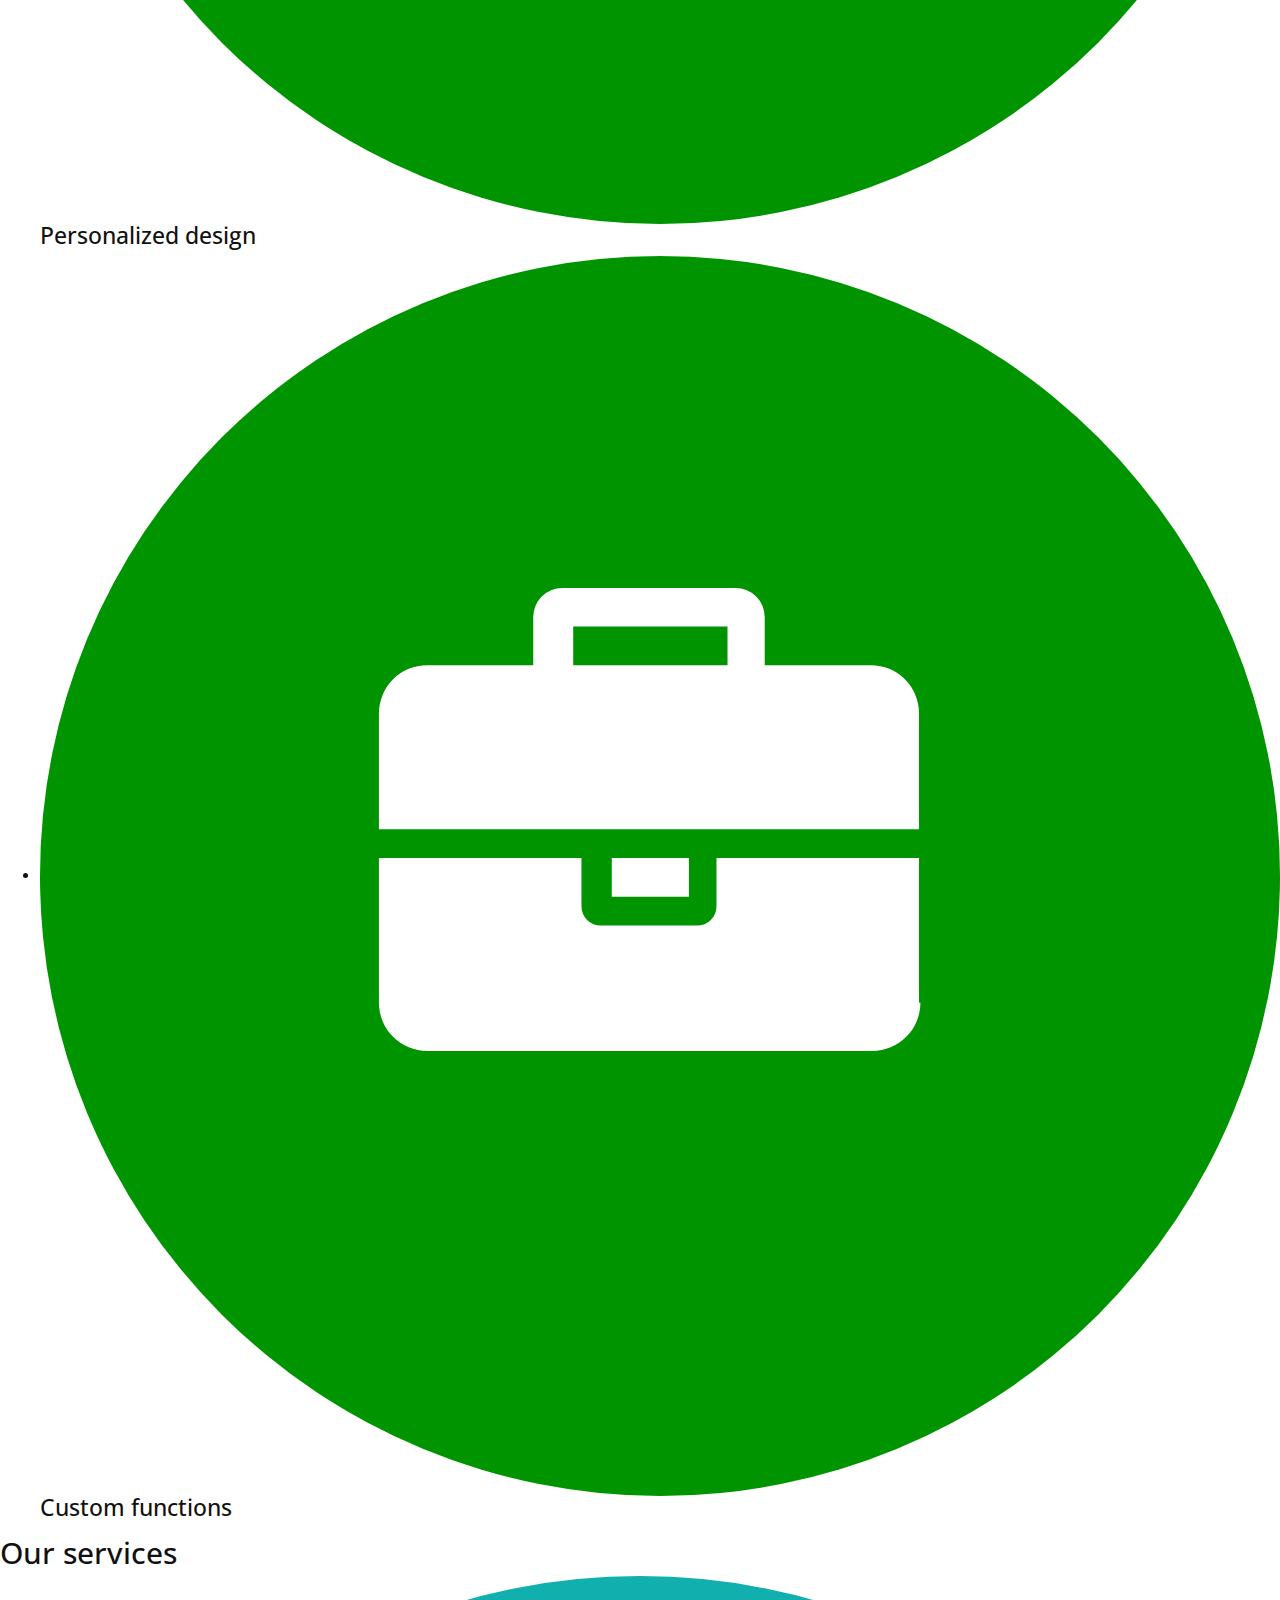
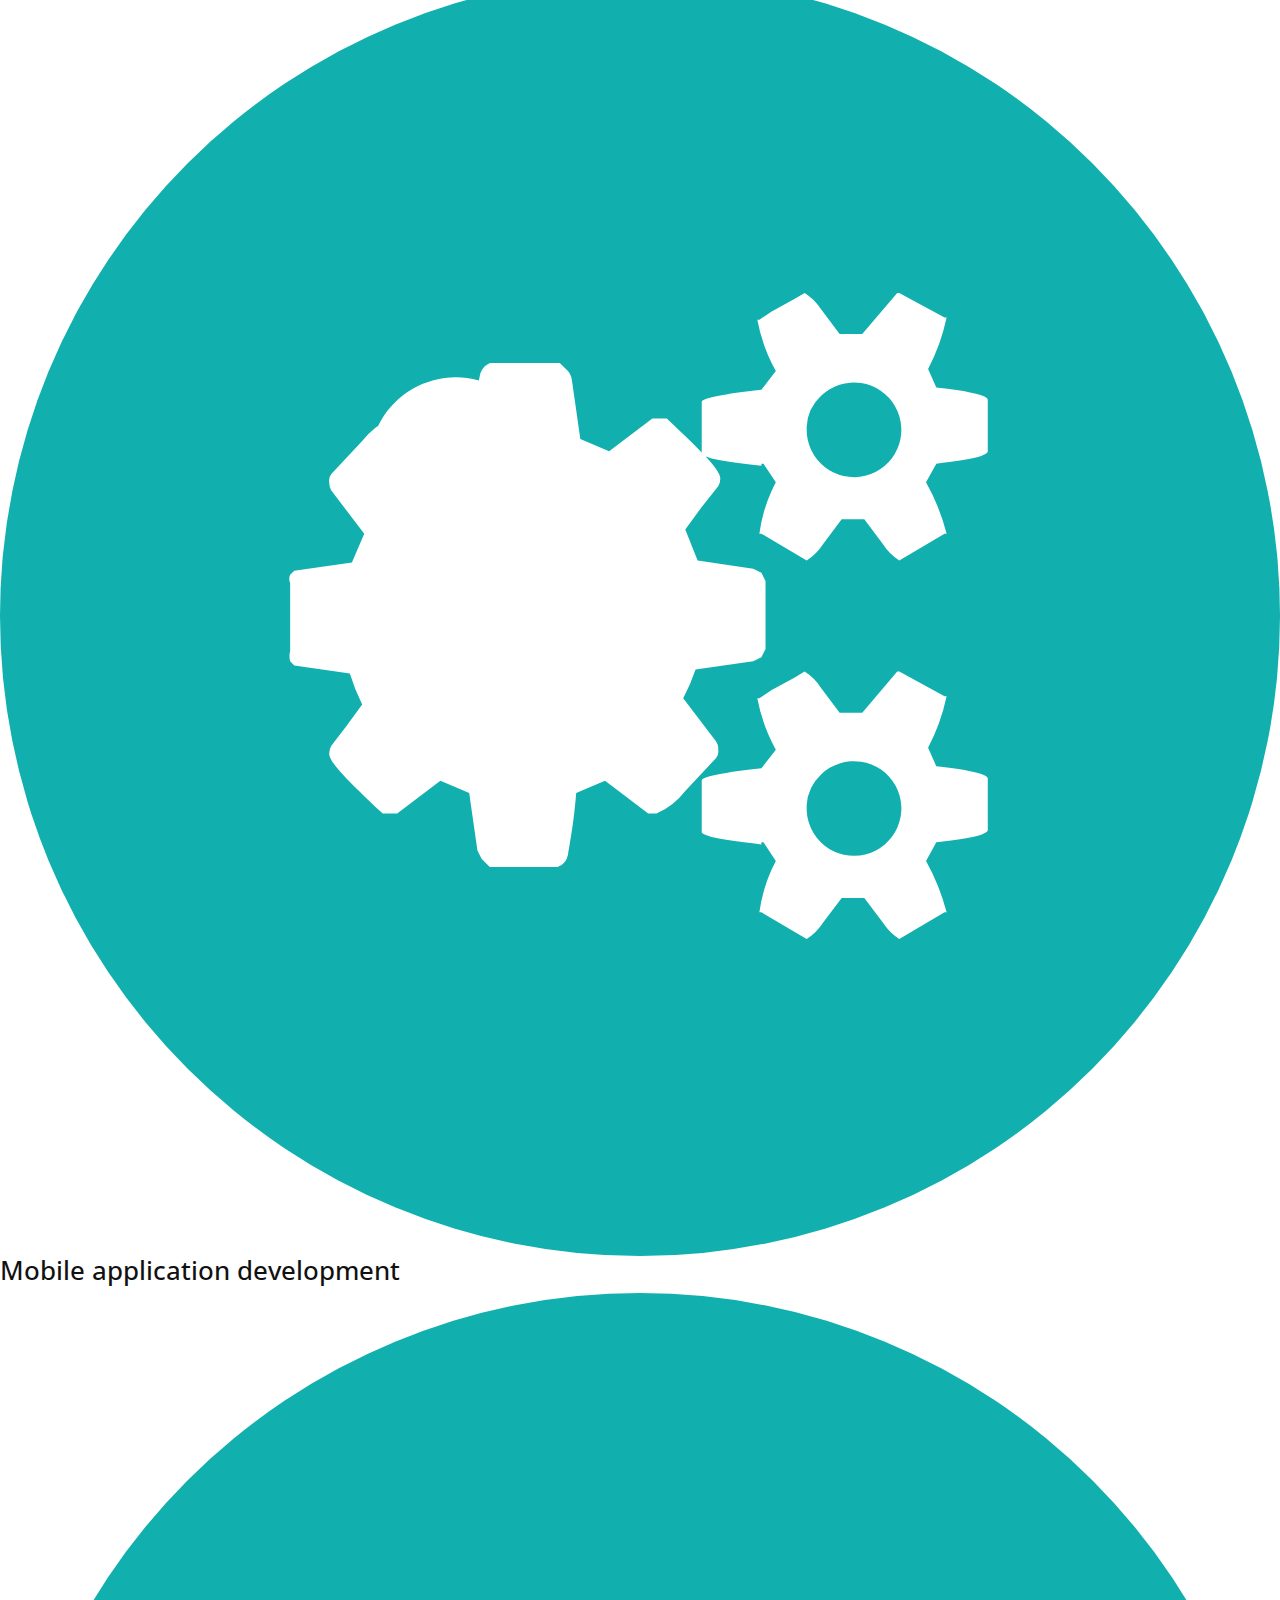
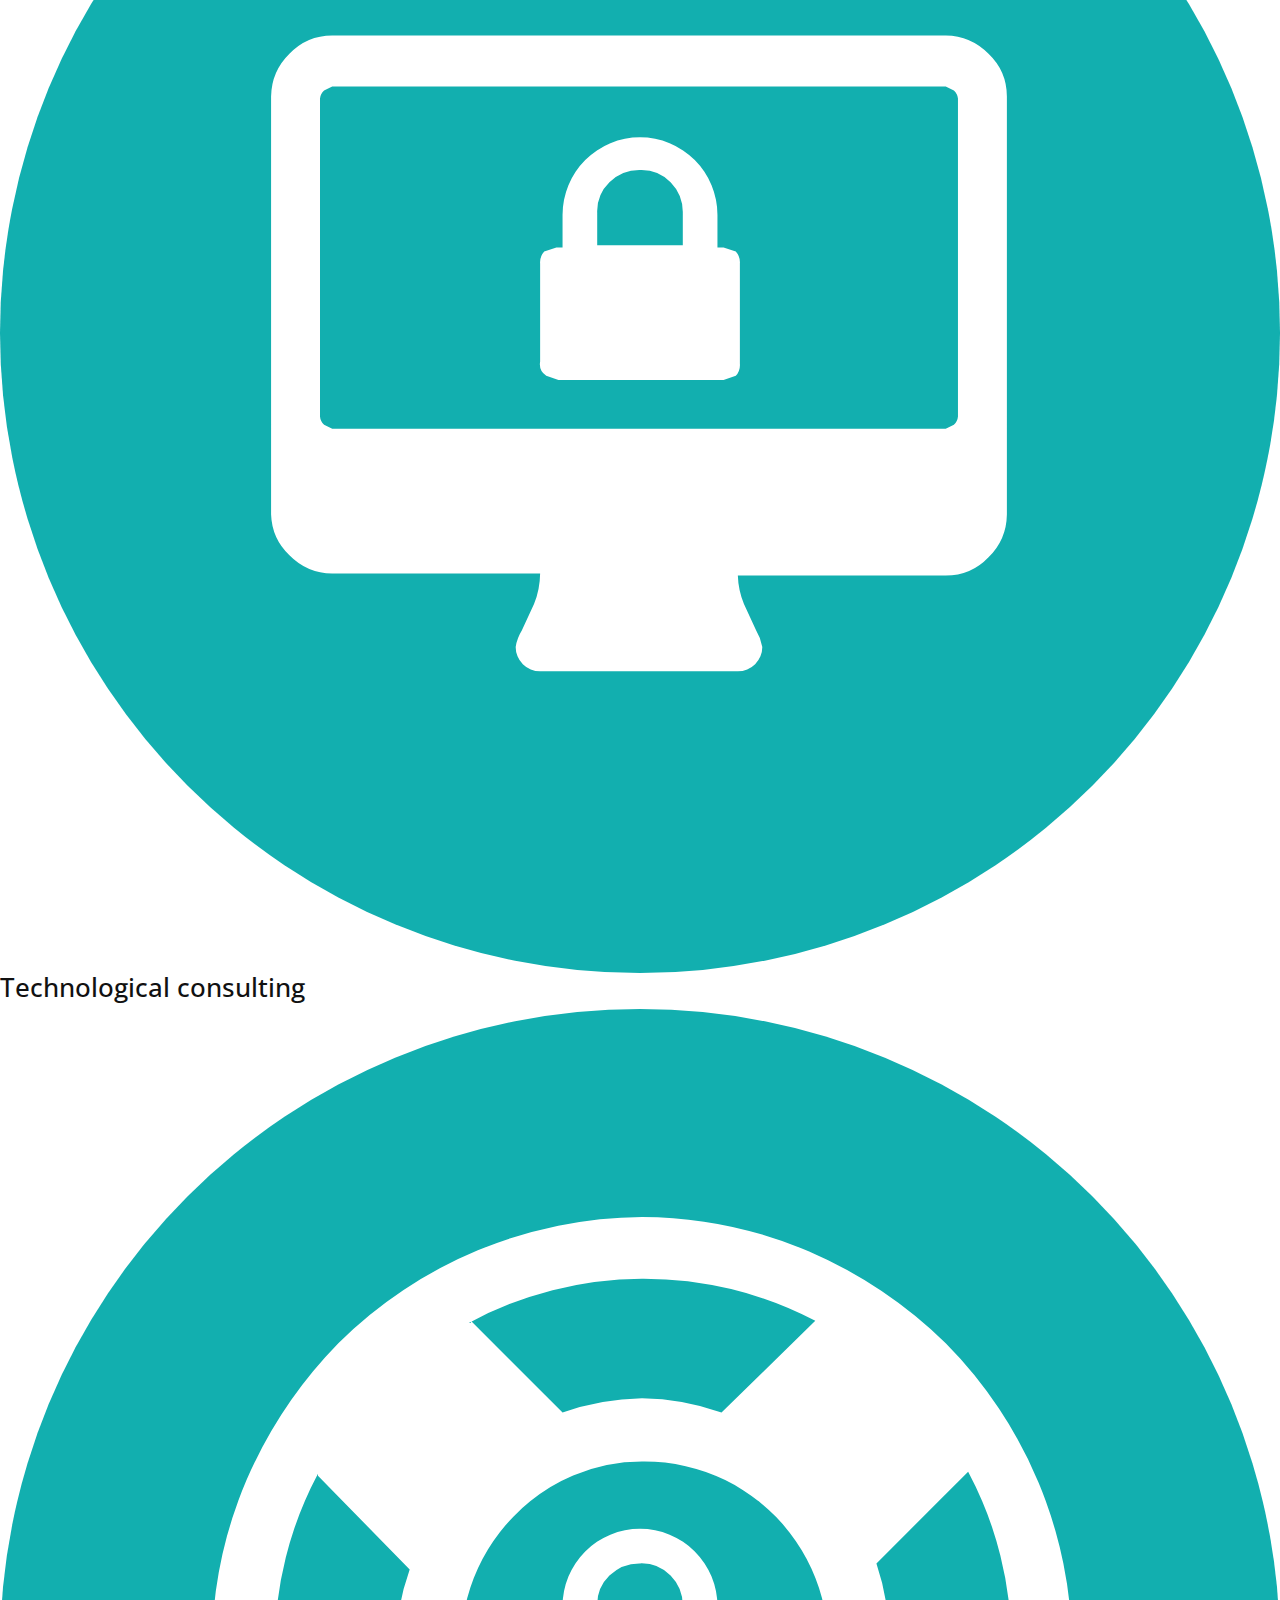
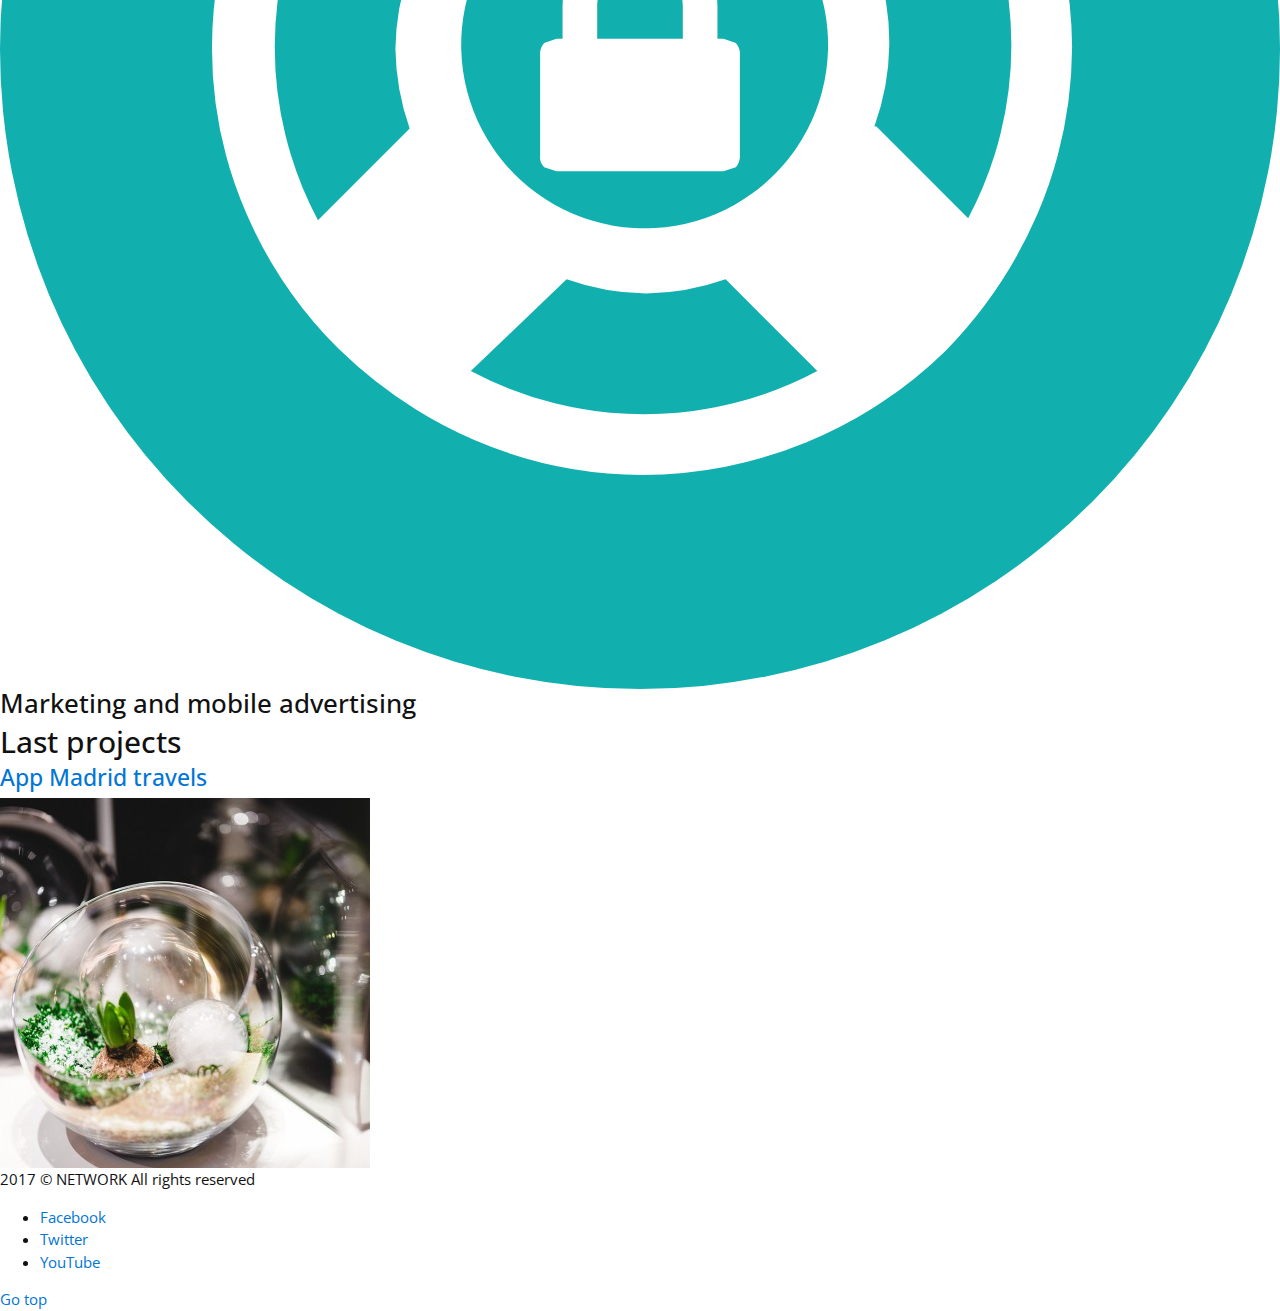
==== commit 0f6c5760: "button styles" ====
--- a/index.html
+++ b/index.html
@@ -53,10 +53,12 @@
             </div>
         </header>
 
-        <div class="texto-encabezado">
-            <h1>Enterprise App Design</h1> <!-- Title -->
-            <p>We create applications according to the needs and requirements of our clients</p> <!-- Explanation -->
-            <a href="contacto.html">Contact</a> <!-- Contact button -->
+        <div class="texto-encabezado text-center">
+            <div class="container">
+                <h1 class="display-4">Enterprise App Design</h1> <!-- Title -->
+                <p>We create applications according to the needs and requirements of our clients</p> <!-- Explanation -->
+                <a href="contacto.html" class="btn btn-primary btn-lg">Contact</a> <!-- Contact button -->
+            </div>
 
             <div class="flecha-bajar"> <!-- Arrow down -->
                 <a href="#agencia">Arrow Down</a> <!-- 'href="#agencia"' is an anchor to '<section class="agencia" id="agencia">' section -->
--- a/css/estilos.css
+++ b/css/estilos.css
@@ -106,4 +106,21 @@
   /* li.active indicates "active" class in li elements */
   color: #12AFAF; }
 
+.texto-encabezado .display-4 {
+  margin-top: 1rem; }
+
+.btn-primary {
+  color: #fff;
+  background-color: #12AFAF;
+  border-color: transparent;
+  margin-top: 1rem;
+  -webkit-transition: all .5s ease;
+          transition: all .5s ease; }
+
+.btn-primary:hover,
+.btn-primary:focus
+.btn-primary:active:hover {
+  background-color: #009500;
+  border-color: transparent; }
+
 /*# sourceMappingURL=estilos.css.map */
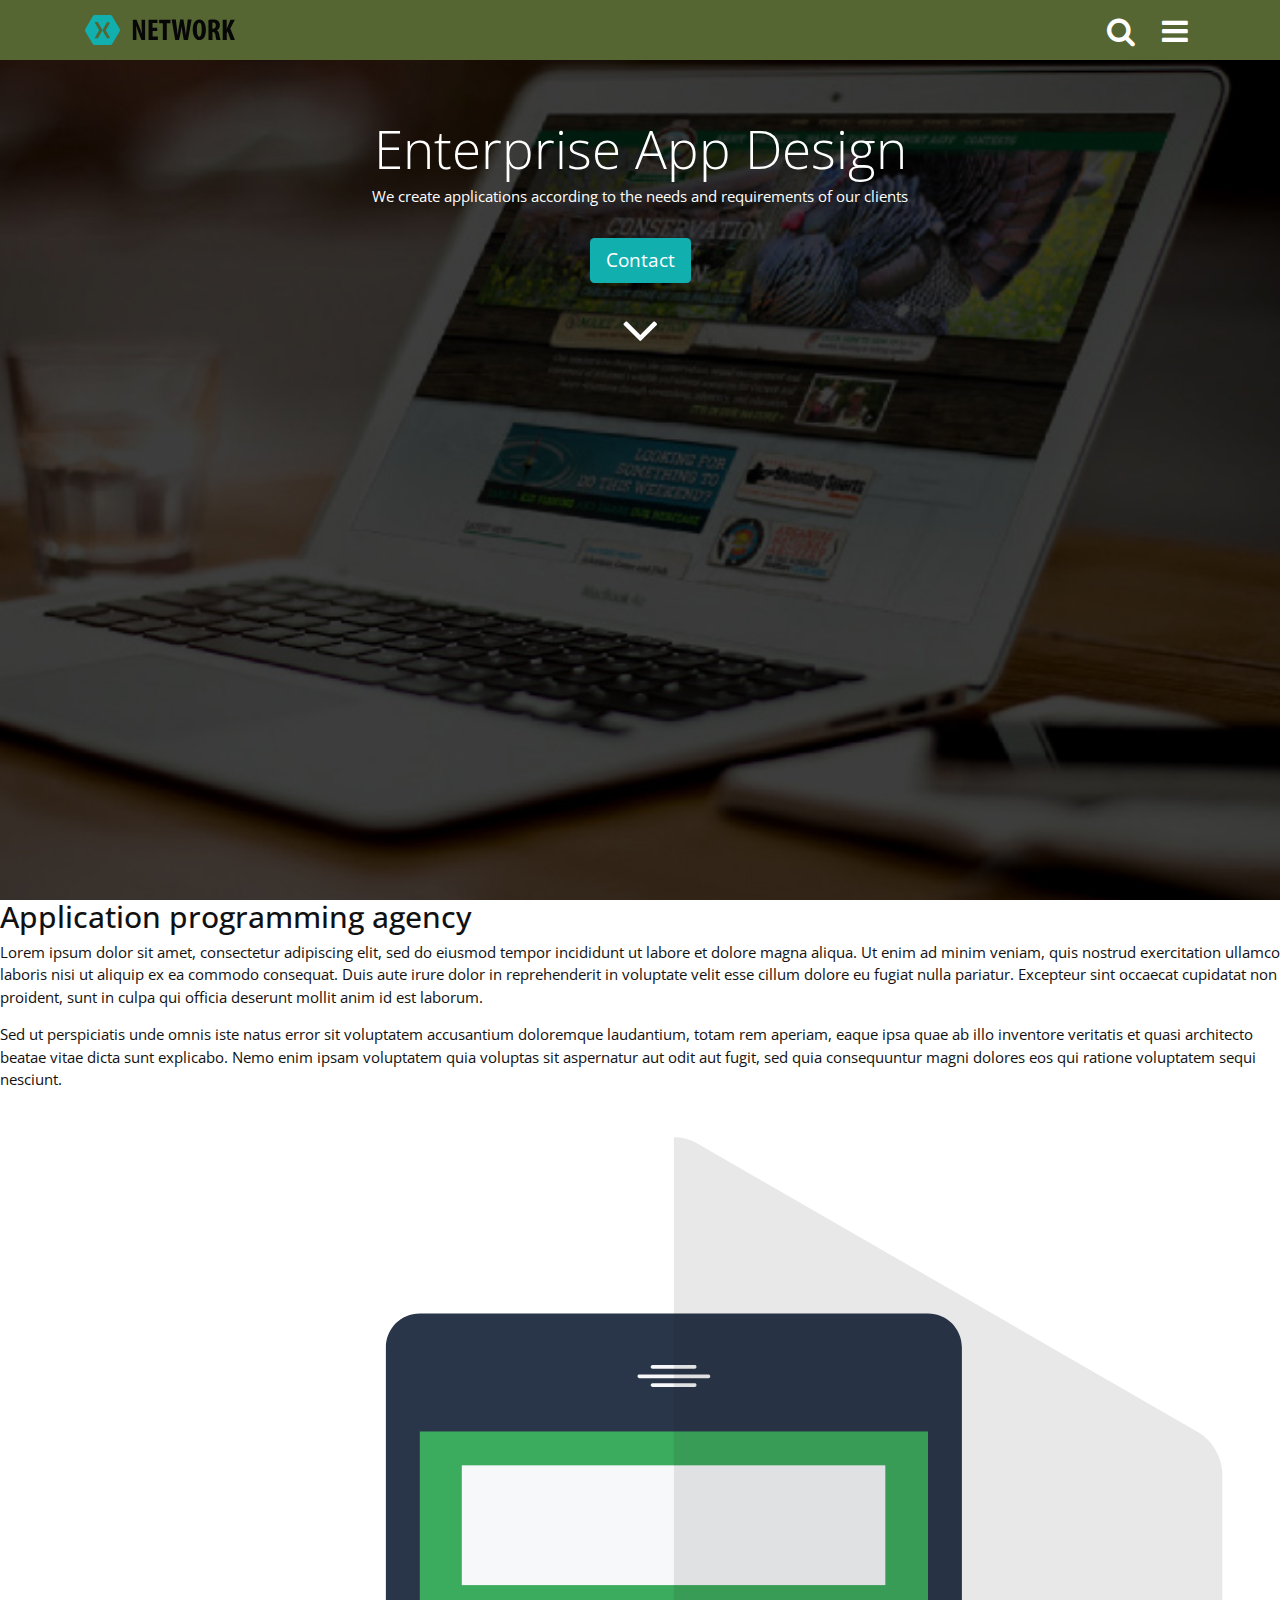
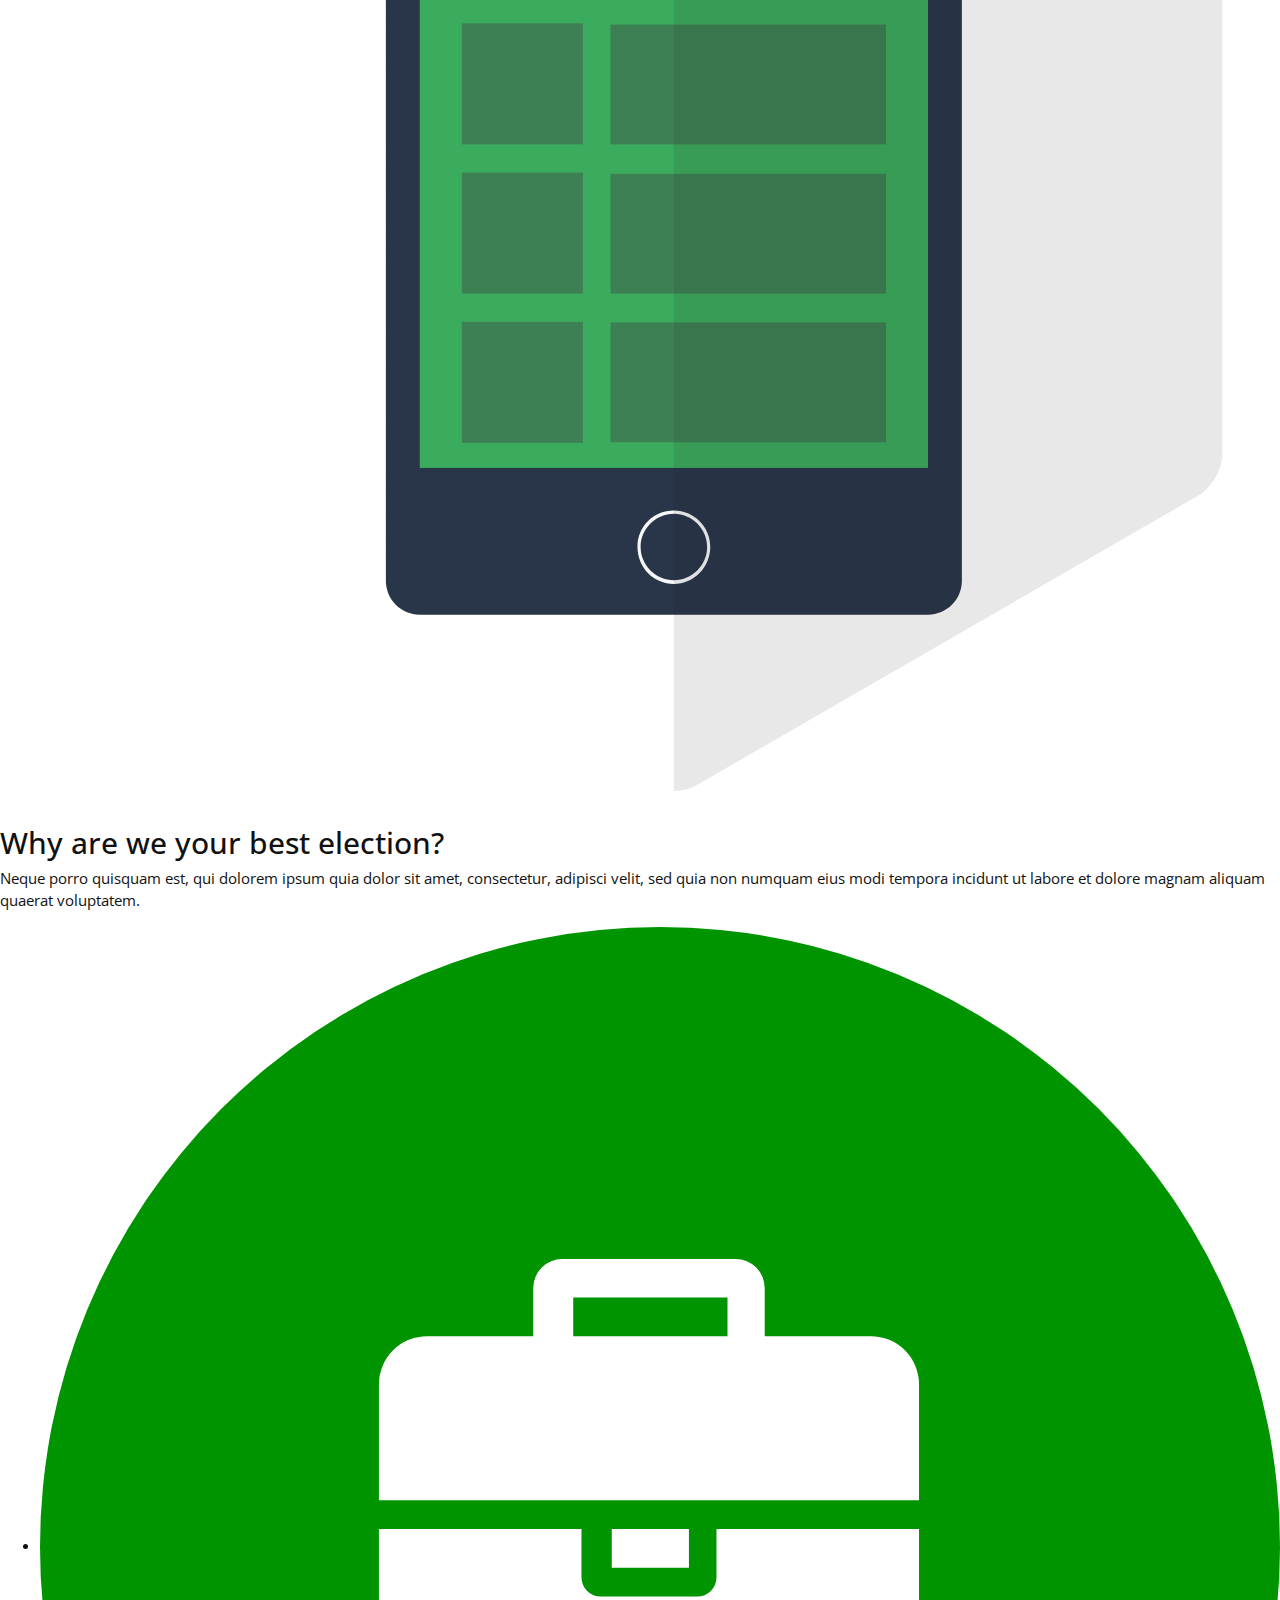
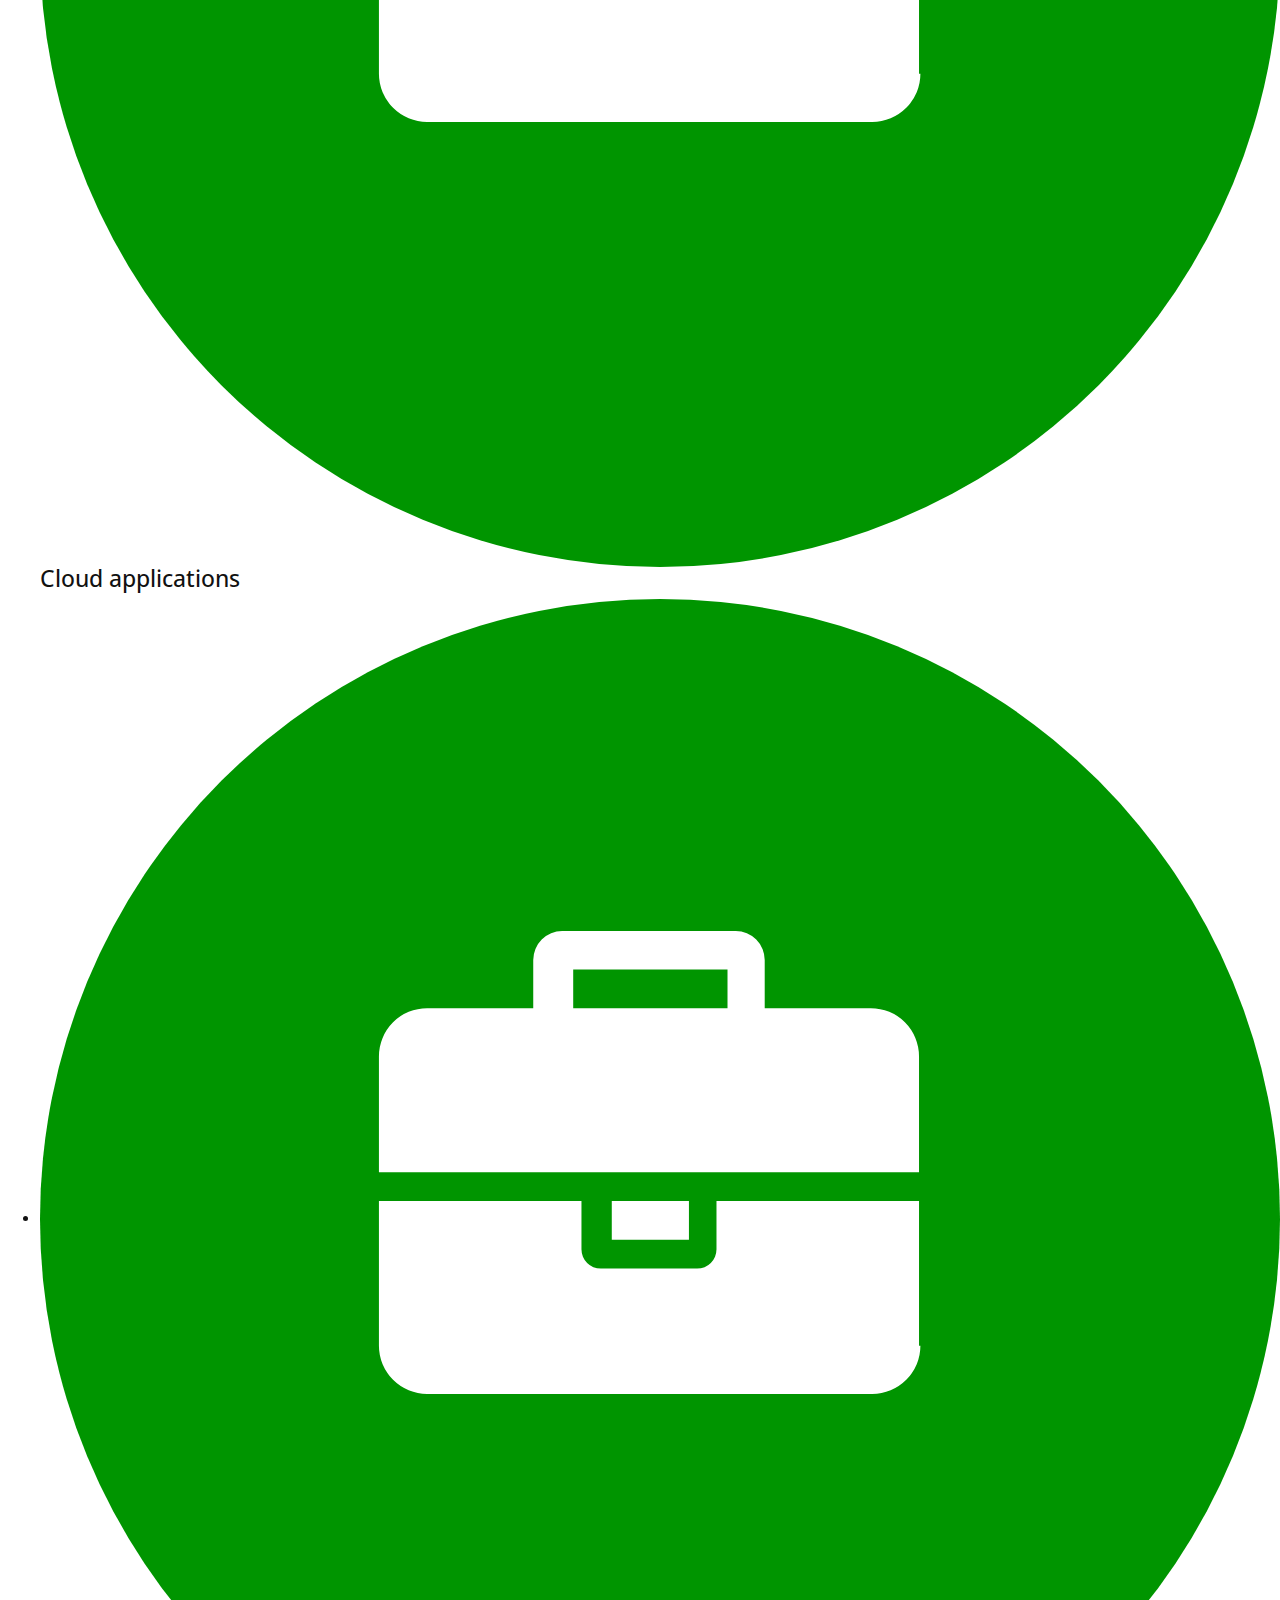
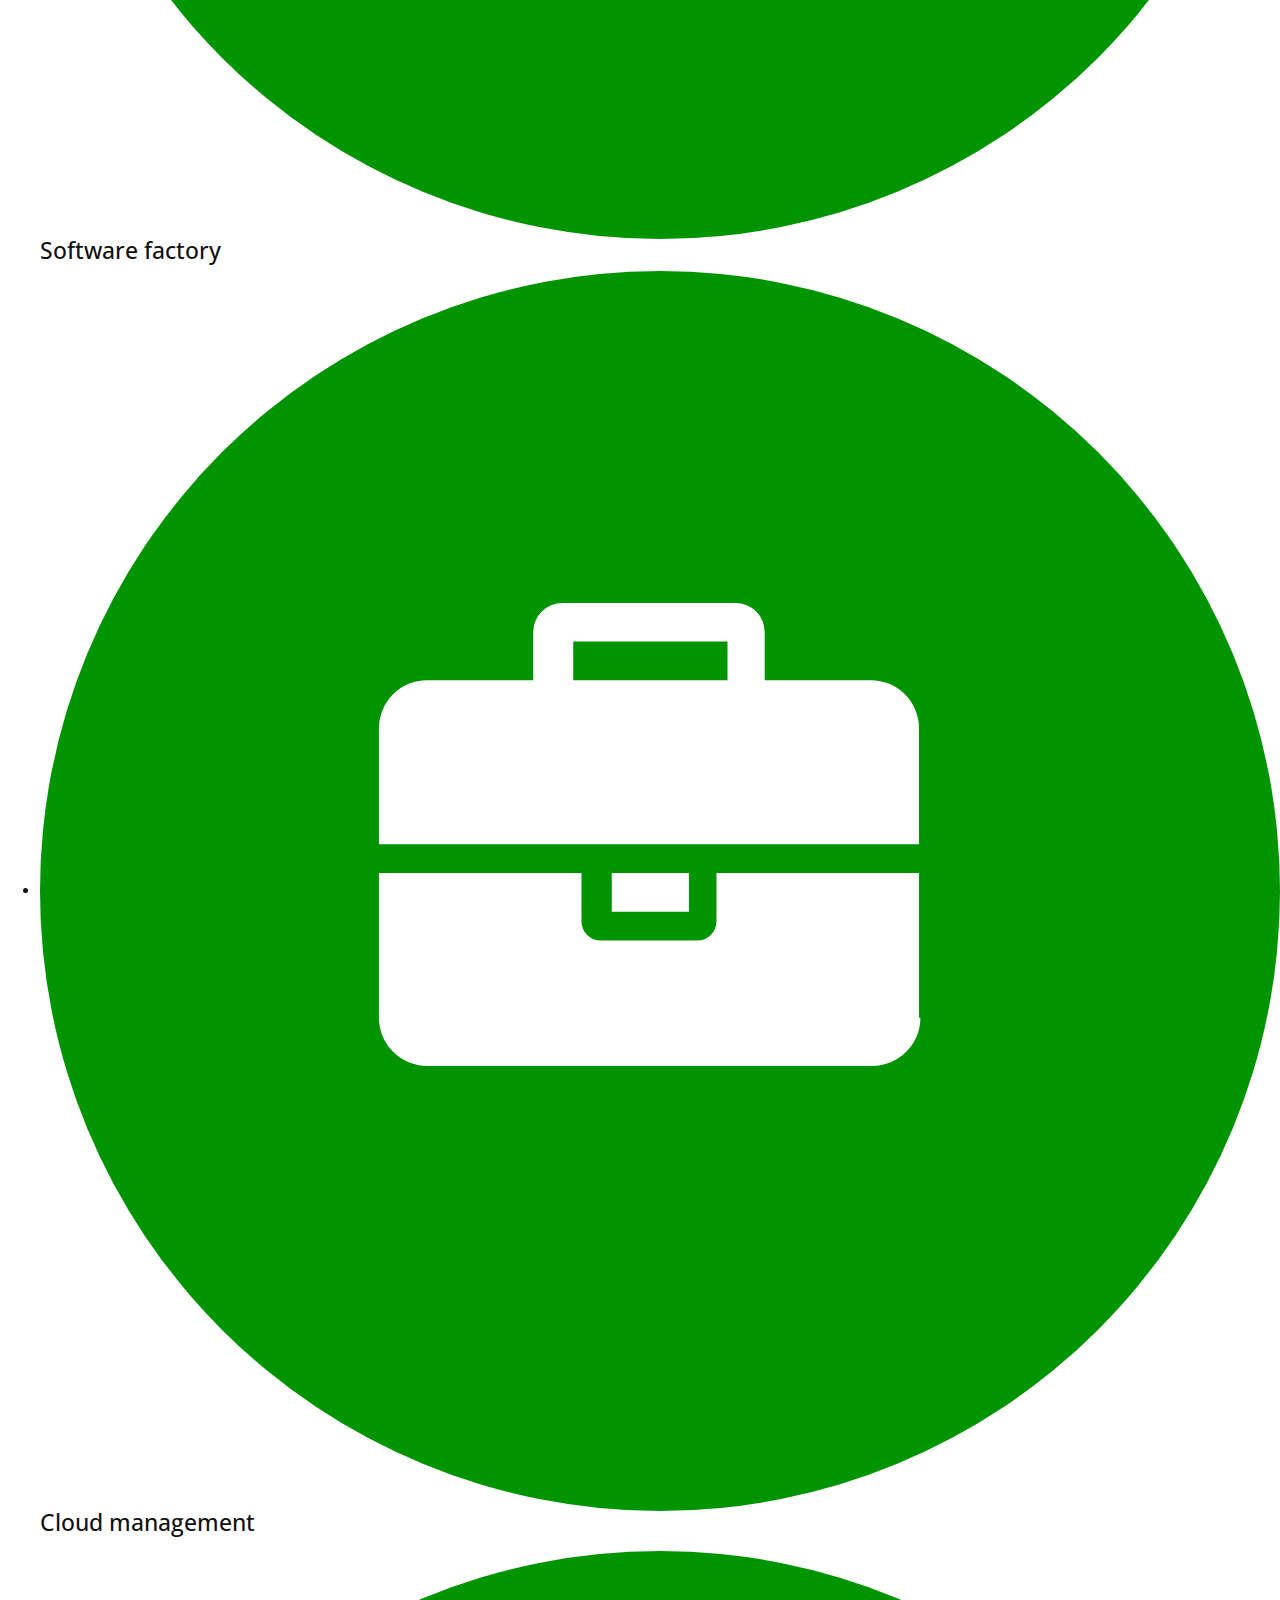
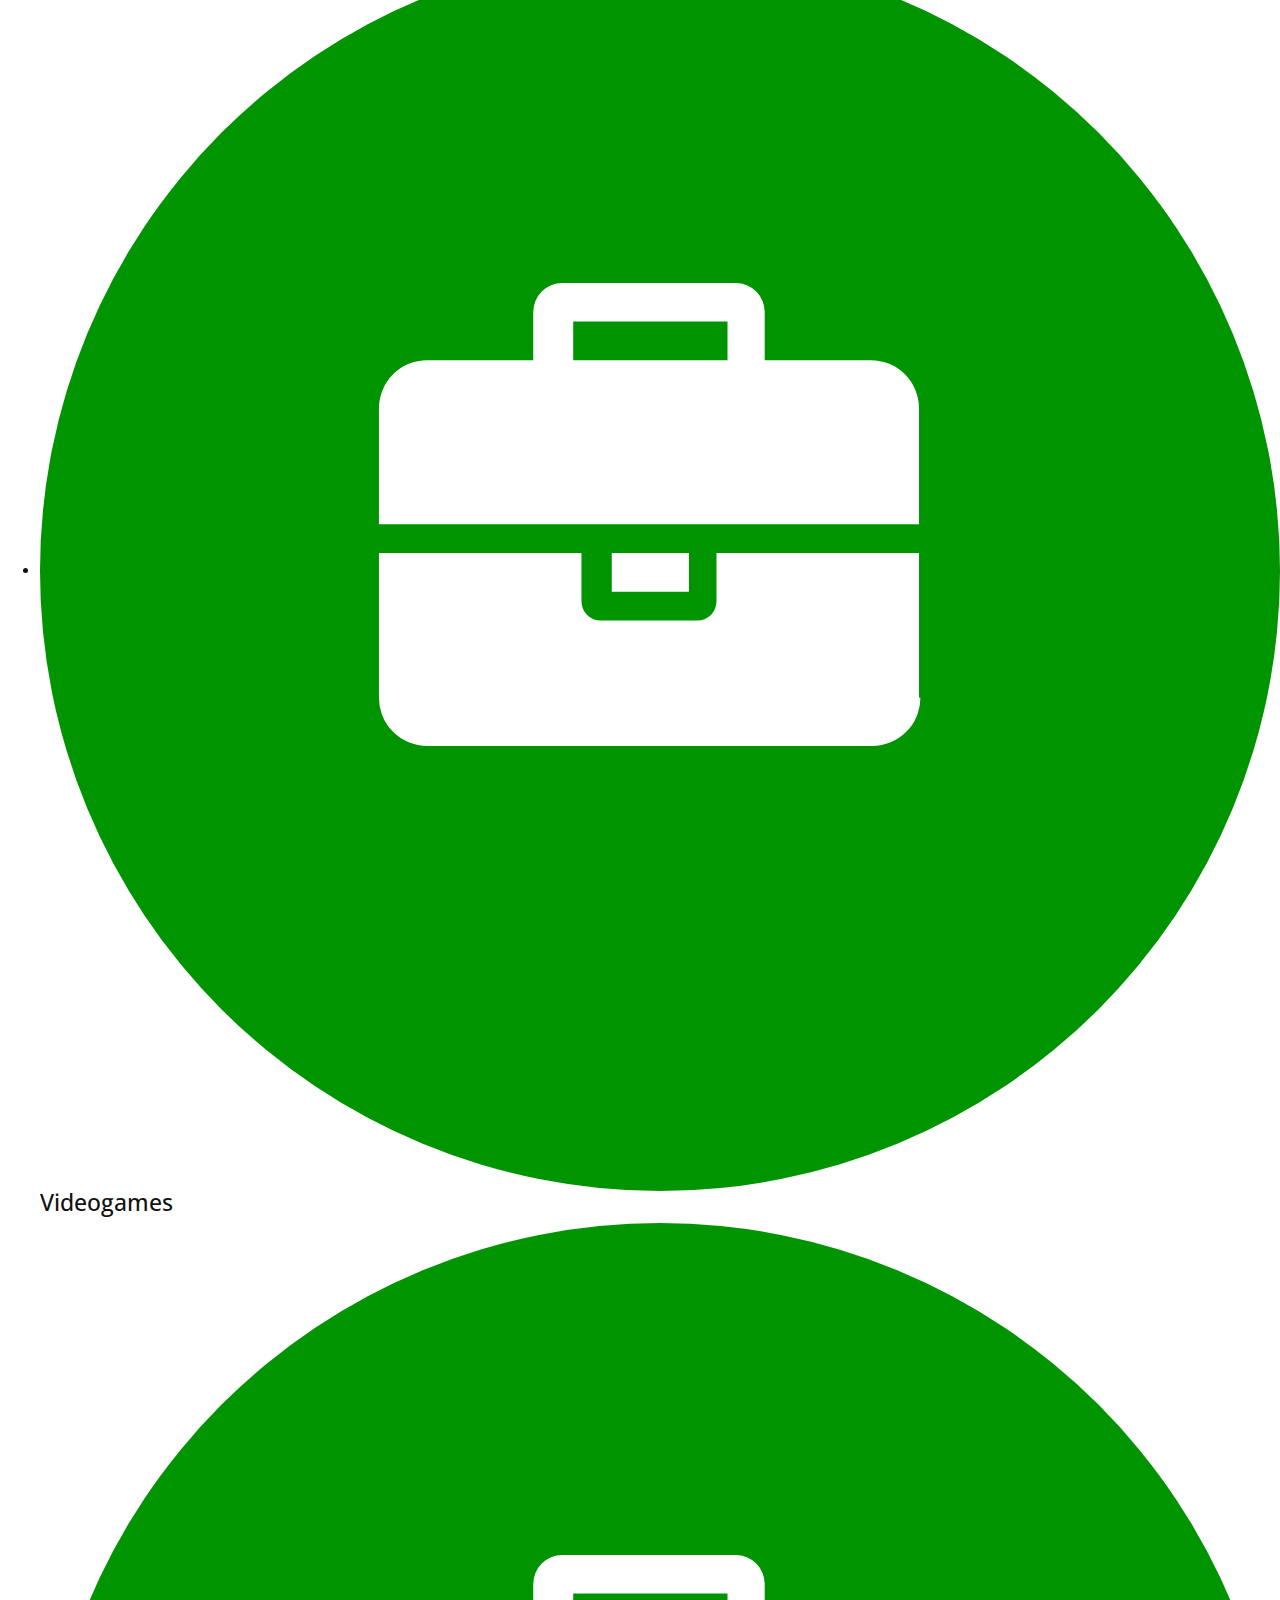
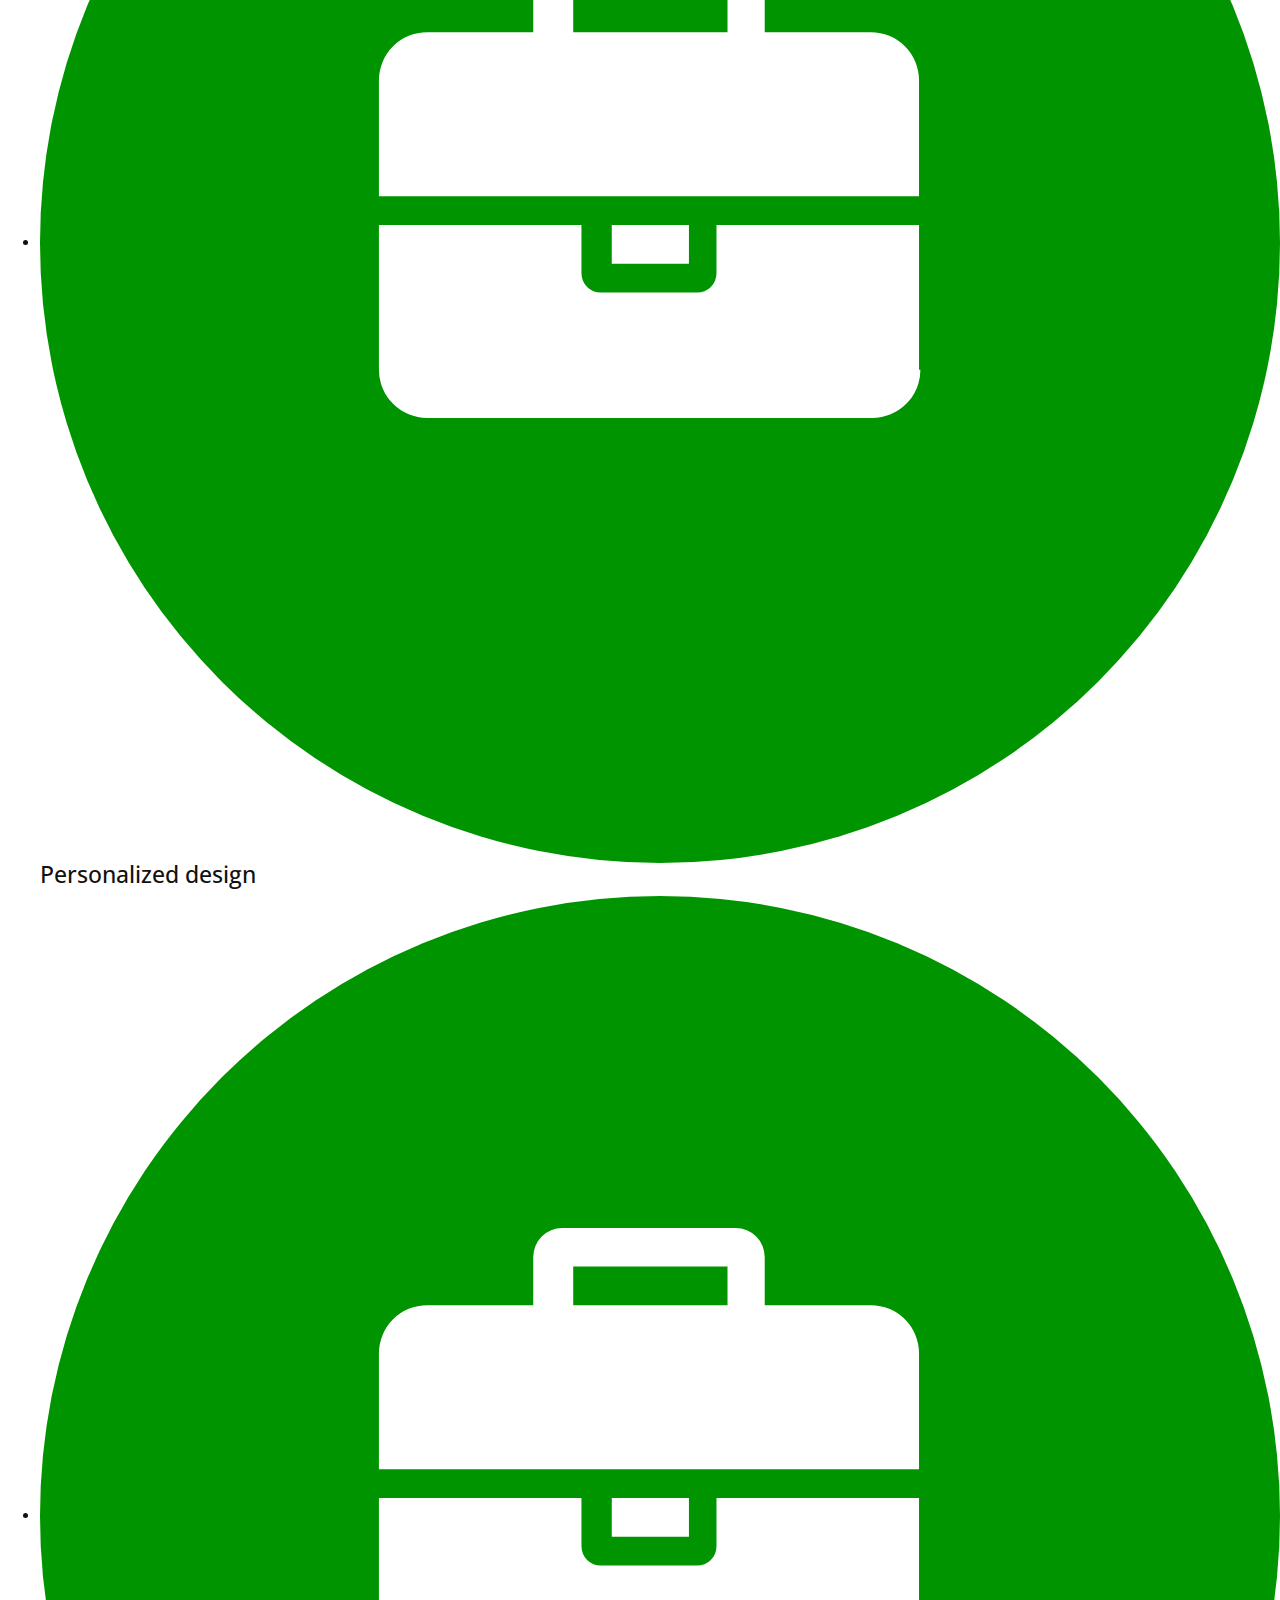
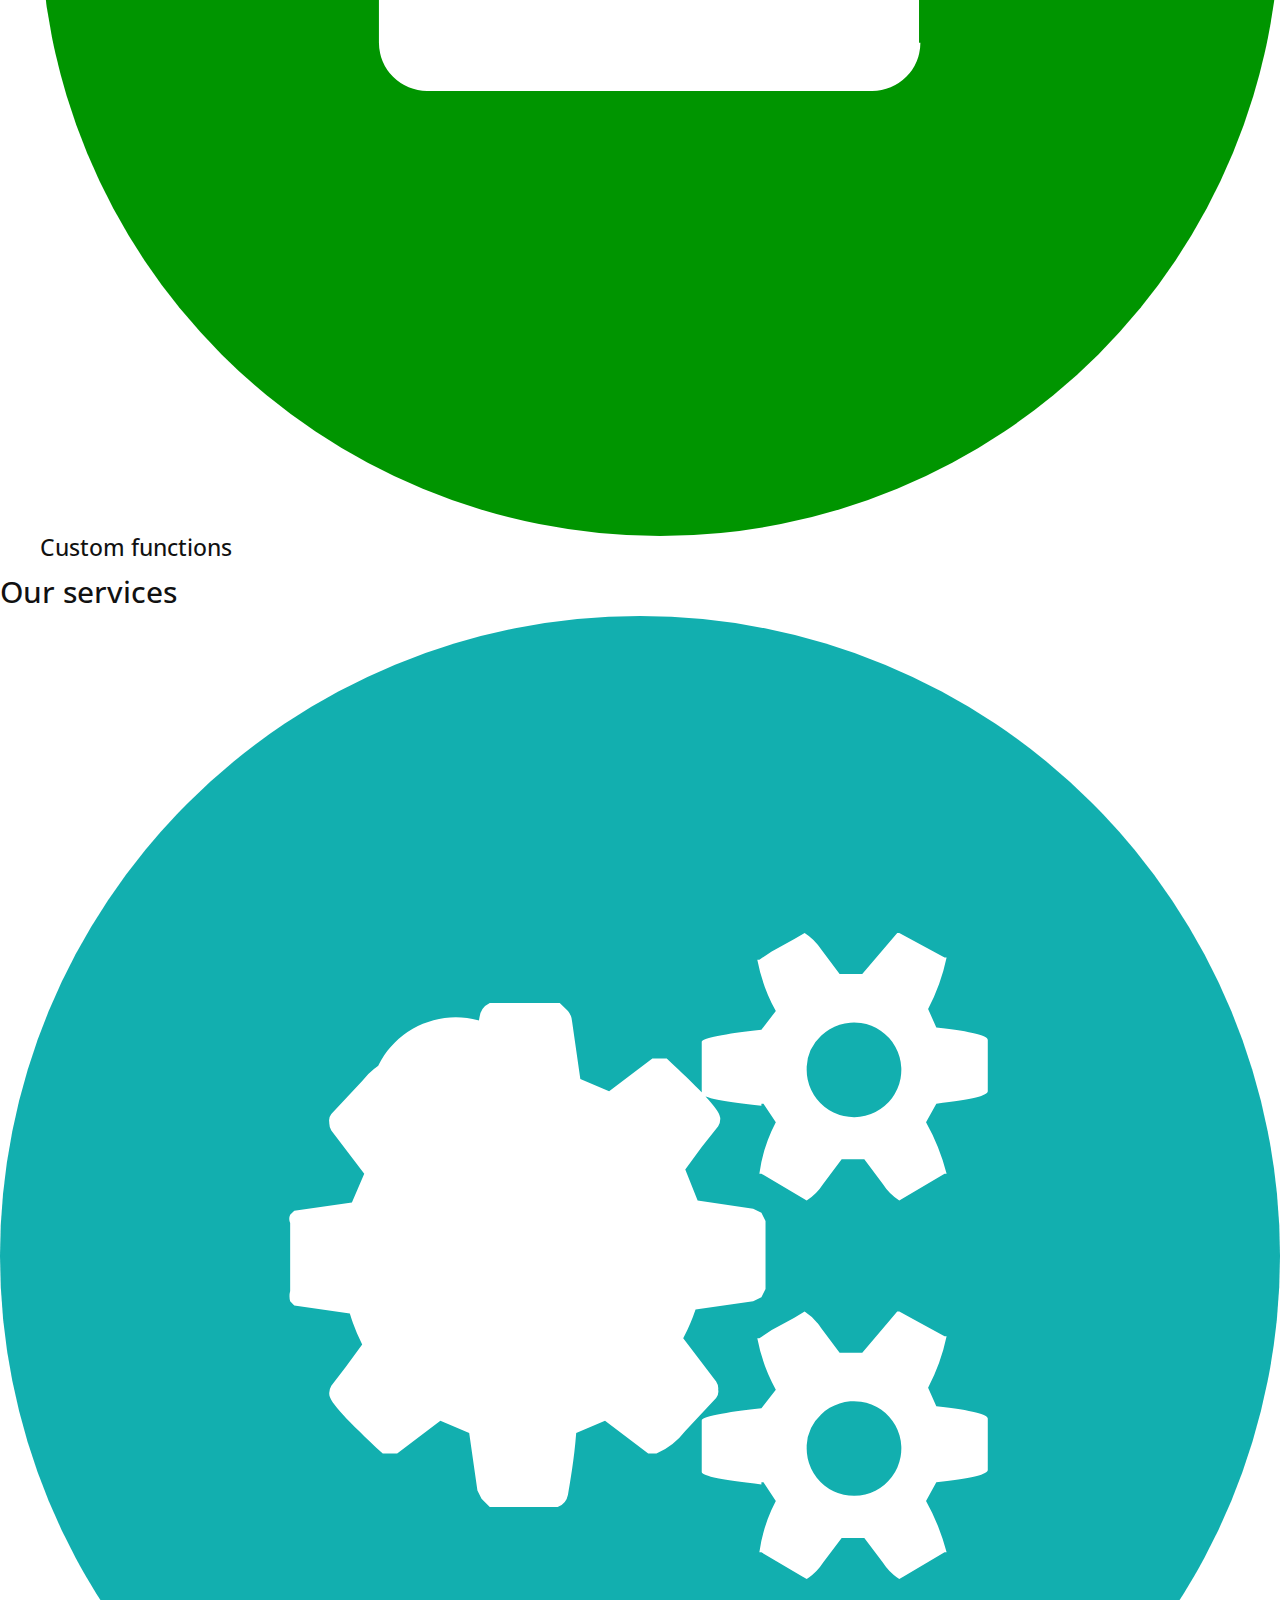
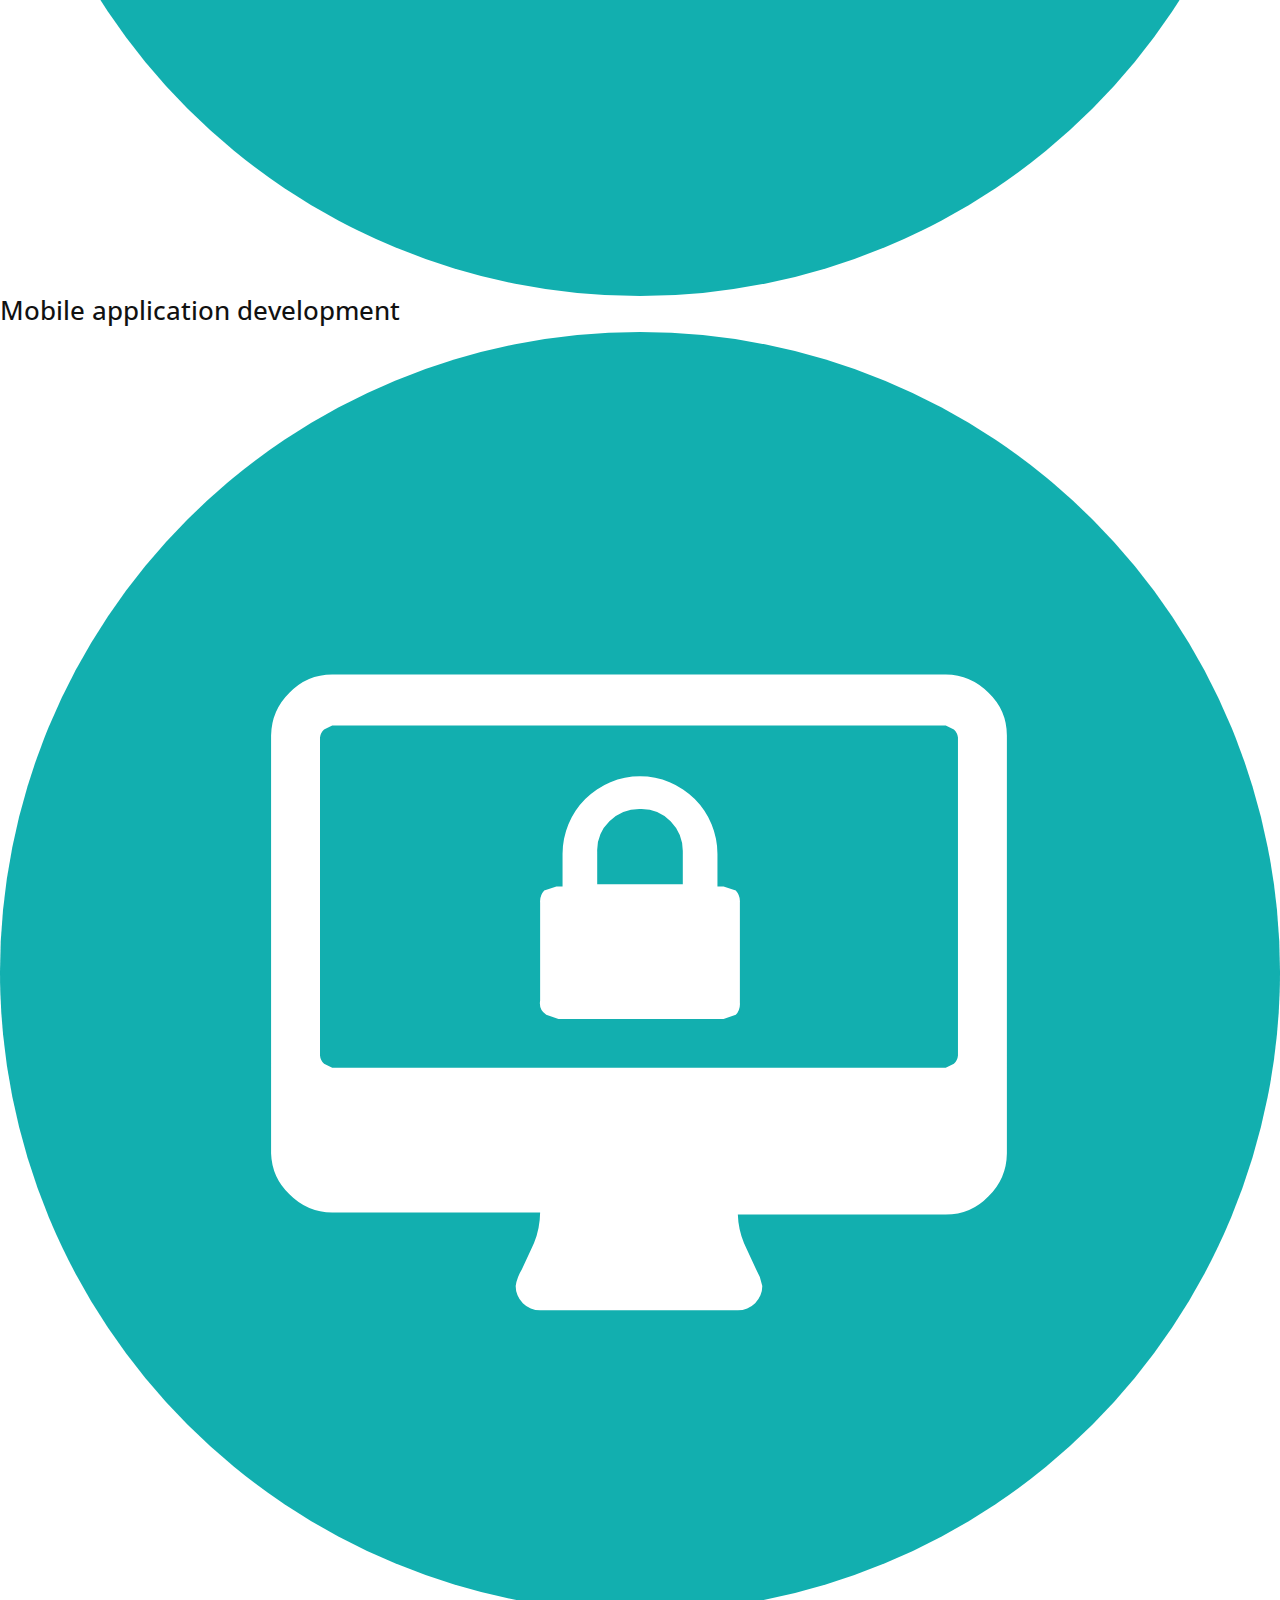
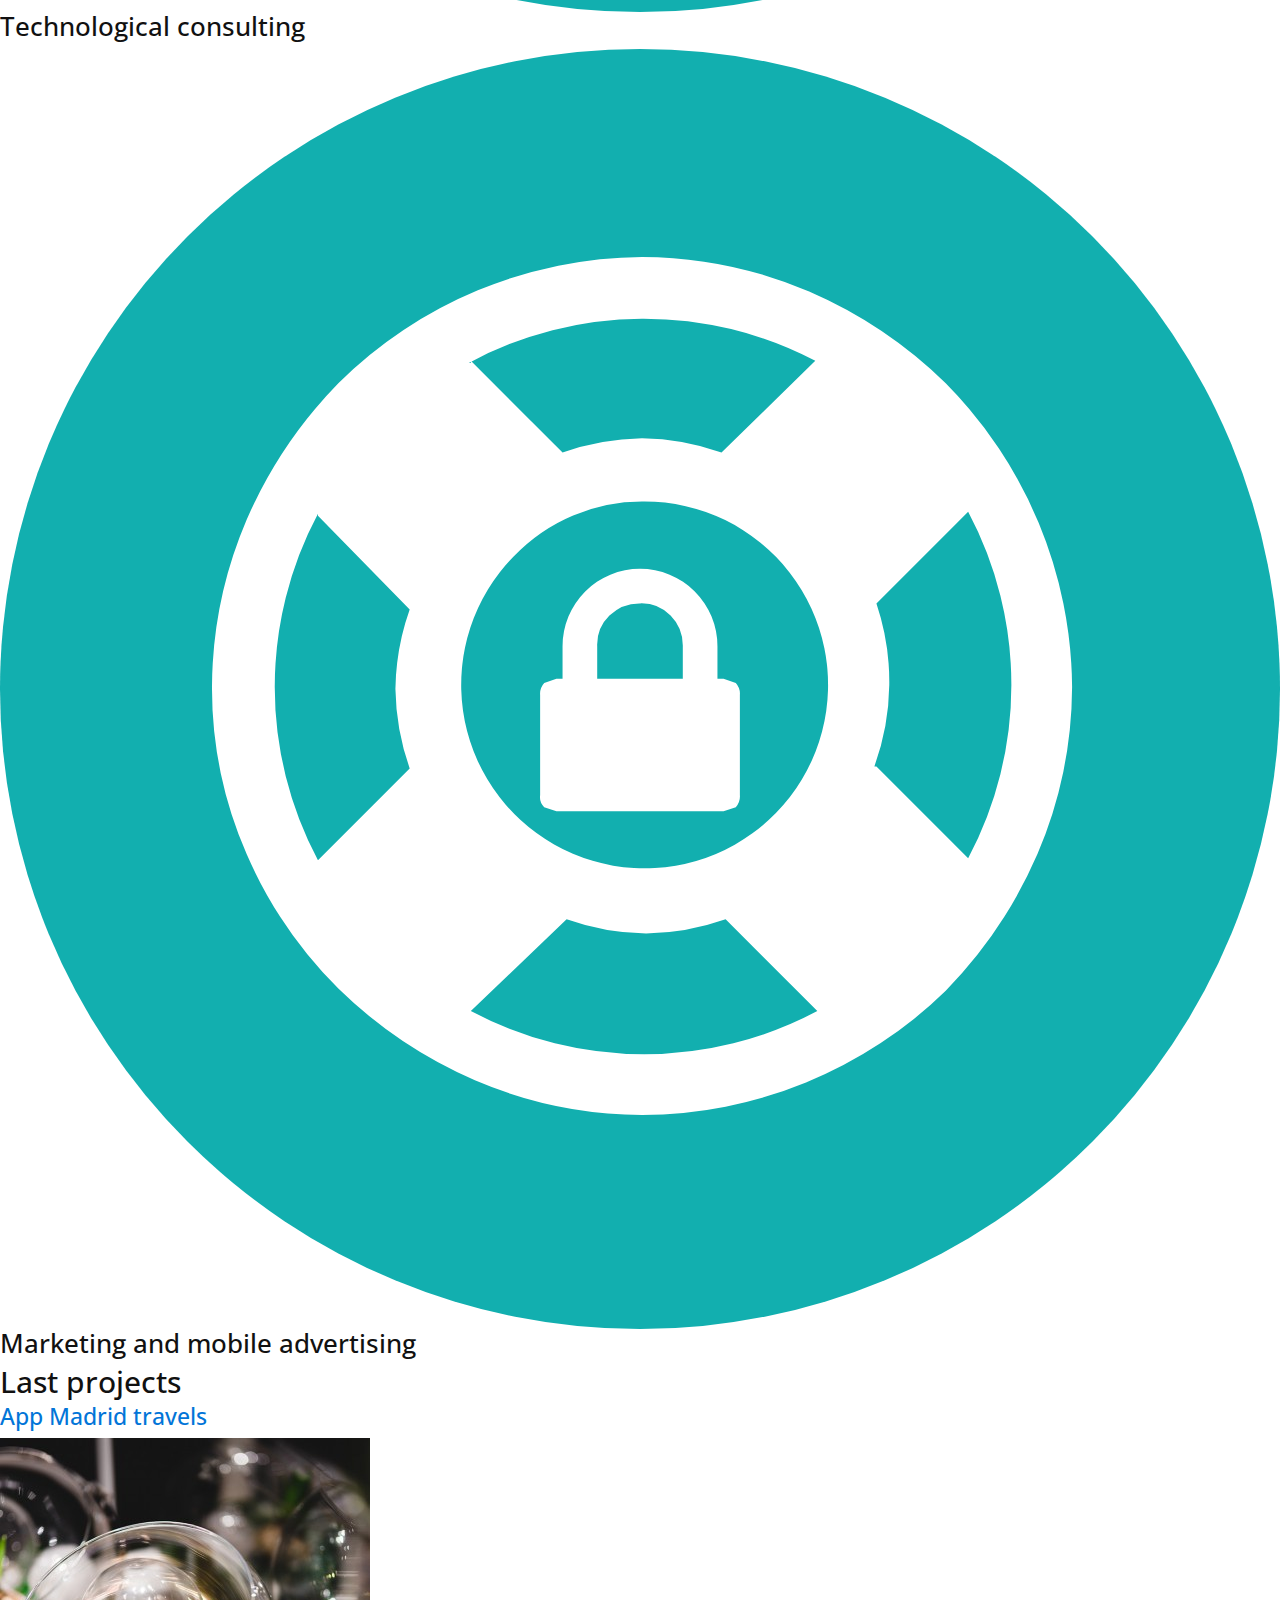
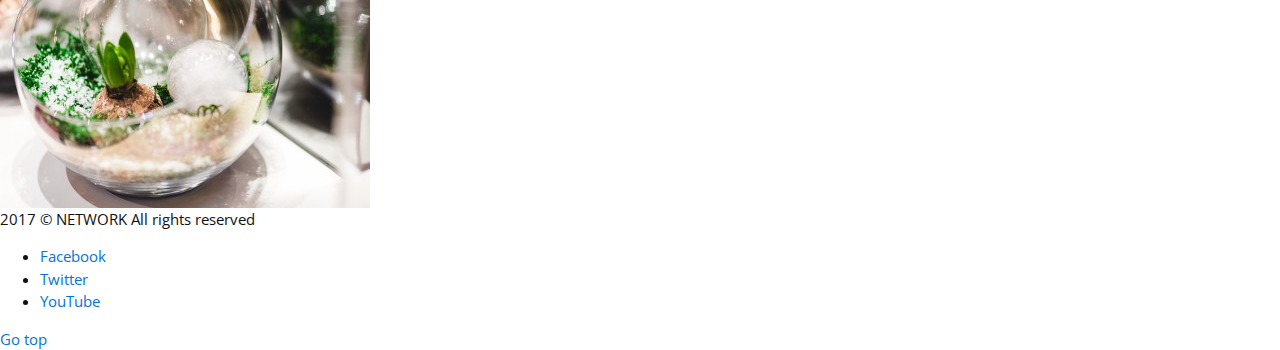
==== commit ec0fc434: "Changes" ====
--- a/index.html
+++ b/index.html
@@ -60,8 +60,8 @@
                 <a href="contacto.html" class="btn btn-primary btn-lg">Contact</a> <!-- Contact button -->
             </div>
 
-            <div class="flecha-bajar"> <!-- Arrow down -->
-                <a href="#agencia">Arrow Down</a> <!-- 'href="#agencia"' is an anchor to '<section class="agencia" id="agencia">' section -->
+            <div class="flecha-bajar text-center"> <!-- Arrow down -->
+                <a href="#agencia"><i class="fa fa-angle-down" aria-hidden="true"></i></a> <!-- 'href="#agencia"' is an anchor to '<section class="agencia" id="agencia">' section -->
             </div>
         </div>
     </section>
--- a/css/estilos.css
+++ b/css/estilos.css
@@ -5,6 +5,14 @@
 body {
   font-family: 'Open Sans', sans-serif;
   color: #111111; }
+
+.bienvenidos {
+  background: url("../images/fondo-encabezado.jpg") no-repeat center top;
+  color: #fff;
+  background-size: cover;
+  /* This makes the image look best in width and height */
+  height: 100vh
+  /* It covers the whole (100vh = 100 viewport height) starting screen of the device */ }
 
 .encabezado {
   background: #556633;
@@ -40,7 +48,7 @@
 
 .boton-buscar:focus,
 .boton-menu:focus {
-  online: 0; }
+  ouline: 0; }
 
 .boton-buscar {
   margin-left: auto;
@@ -78,7 +86,12 @@
   border: 0;
   border-radius: 0 5px 5px 0;
   background: #12AFAF;
-  color: #fff; }
+  color: #fff;
+  -webkit-box-flex: 0;
+  -webkit-flex: 0 1 auto;
+      -ms-flex: 0 1 auto;
+          flex: 0 1 auto;
+  padding: 0 1rem; }
 
 /* Menu styles */
 #menu-principal {
@@ -106,14 +119,36 @@
   /* li.active indicates "active" class in li elements */
   color: #12AFAF; }
 
+.texto-encabezado {
+  /* This always causes the arrow to remain at the bottom */
+  -webkit-box-flex: 1;
+  -webkit-flex: 1 1 auto;
+      -ms-flex: 1 1 auto;
+          flex: 1 1 auto;
+  display: -webkit-box;
+  display: -webkit-flex;
+  display: -ms-flexbox;
+  display: flex;
+  -webkit-box-align: center;
+  -webkit-align-items: center;
+      -ms-flex-align: center;
+          align-items: center;
+  -webkit-box-orient: vertical;
+  -webkit-box-direction: normal;
+  -webkit-flex-direction: column;
+      -ms-flex-direction: column;
+          flex-direction: column; }
+
 .texto-encabezado .display-4 {
+  margin-top: 4rem; }
+
+.texto-encabezado .btn-primary {
   margin-top: 1rem; }
 
 .btn-primary {
   color: #fff;
   background-color: #12AFAF;
   border-color: transparent;
-  margin-top: 1rem;
   -webkit-transition: all .5s ease;
           transition: all .5s ease; }
 
@@ -123,4 +158,40 @@
   background-color: #009500;
   border-color: transparent; }
 
+/* Arrow styles */
+.flecha-bajar a {
+  color: #fff;
+  font-size: 4rem;
+  -webkit-animation: flecha-animada 2s ease-in-out infinite;
+          animation: flecha-animada 2s ease-in-out infinite
+  /* 2s is the duration of the animation. ease-in-out is its aceleration */ }
+
+/* Arrow animation */
+@-webkit-keyframes flecha-animada {
+  from {
+    /* Arrow initial position */
+    -webkit-transform: translateY(0);
+            transform: translateY(0); }
+  50% {
+    /* Halfway */
+    -webkit-transform: translateY(6px);
+            transform: translateY(6px); }
+  to {
+    /* Arrow end position */
+    -webkit-transform: translateY(0);
+            transform: translateY(0); } }
+@keyframes flecha-animada {
+  from {
+    /* Arrow initial position */
+    -webkit-transform: translateY(0);
+            transform: translateY(0); }
+  50% {
+    /* Halfway */
+    -webkit-transform: translateY(6px);
+            transform: translateY(6px); }
+  to {
+    /* Arrow end position */
+    -webkit-transform: translateY(0);
+            transform: translateY(0); } }
+
 /*# sourceMappingURL=estilos.css.map */
